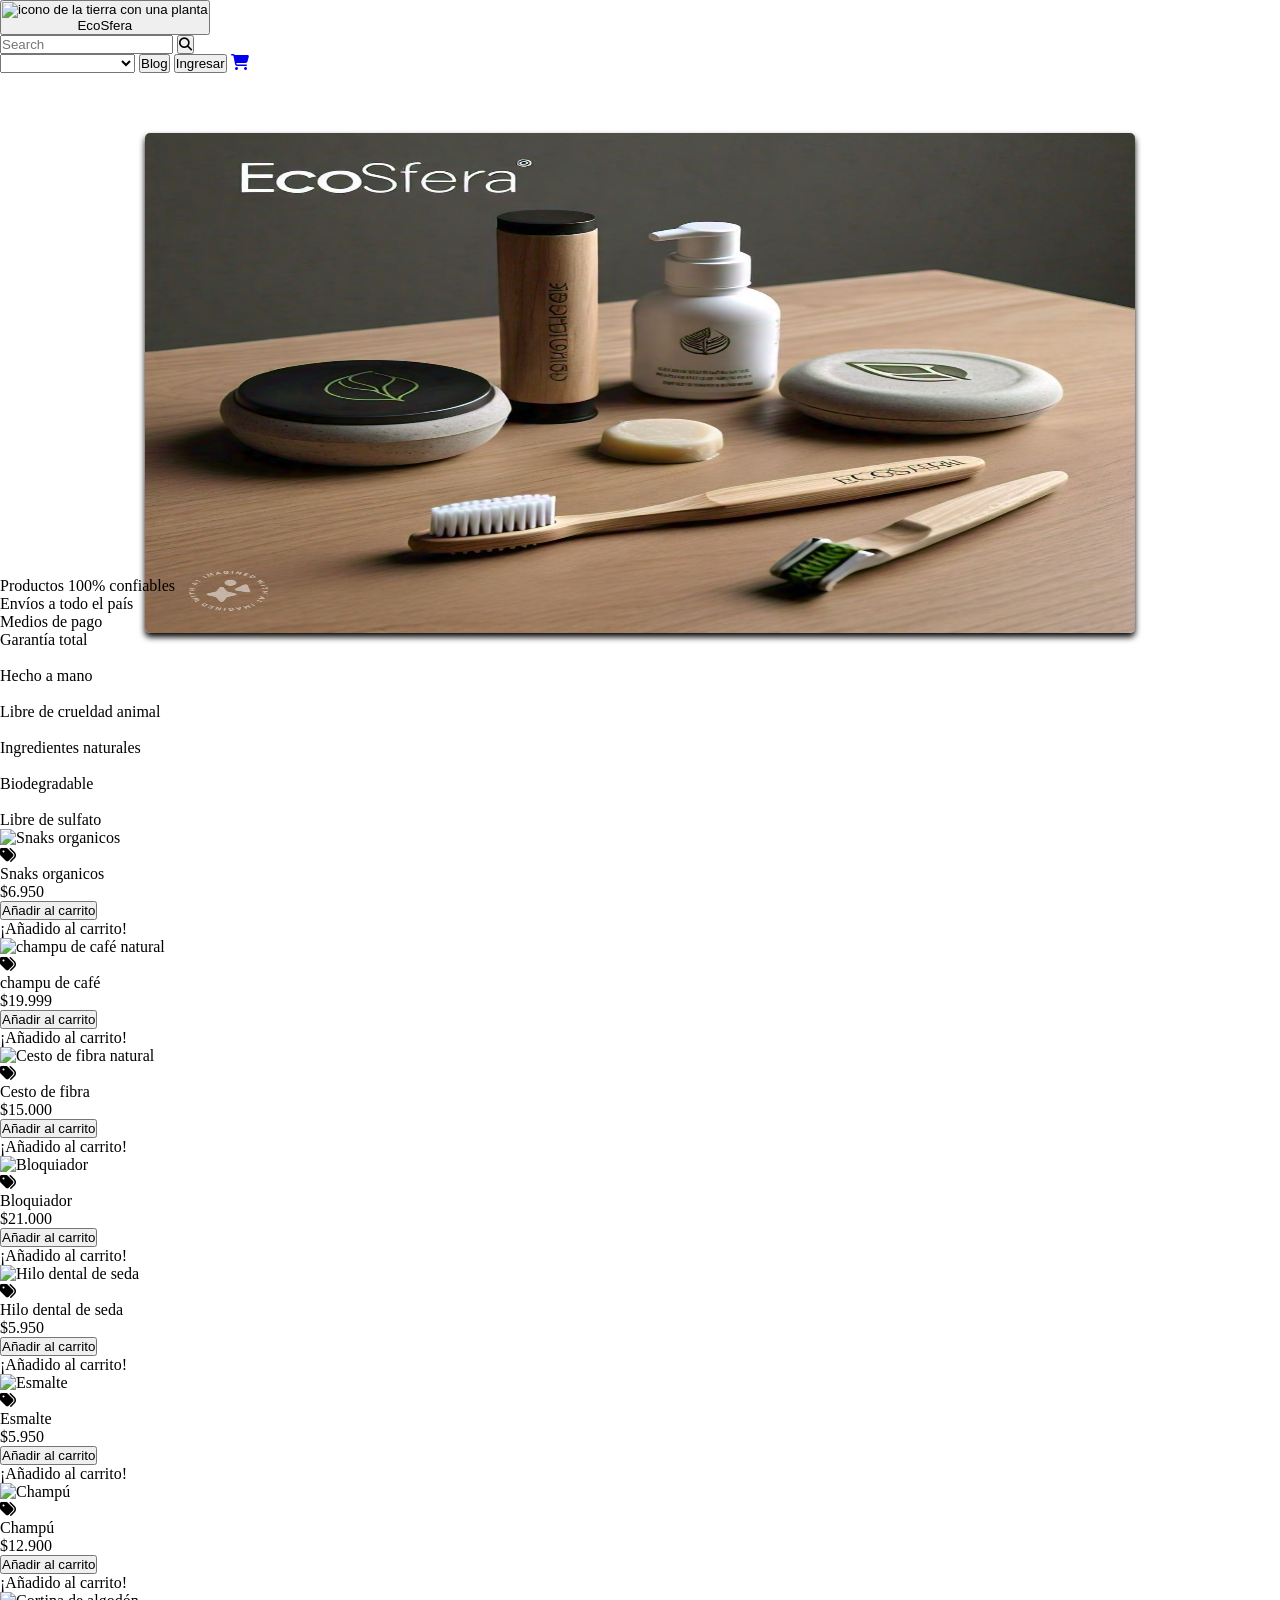
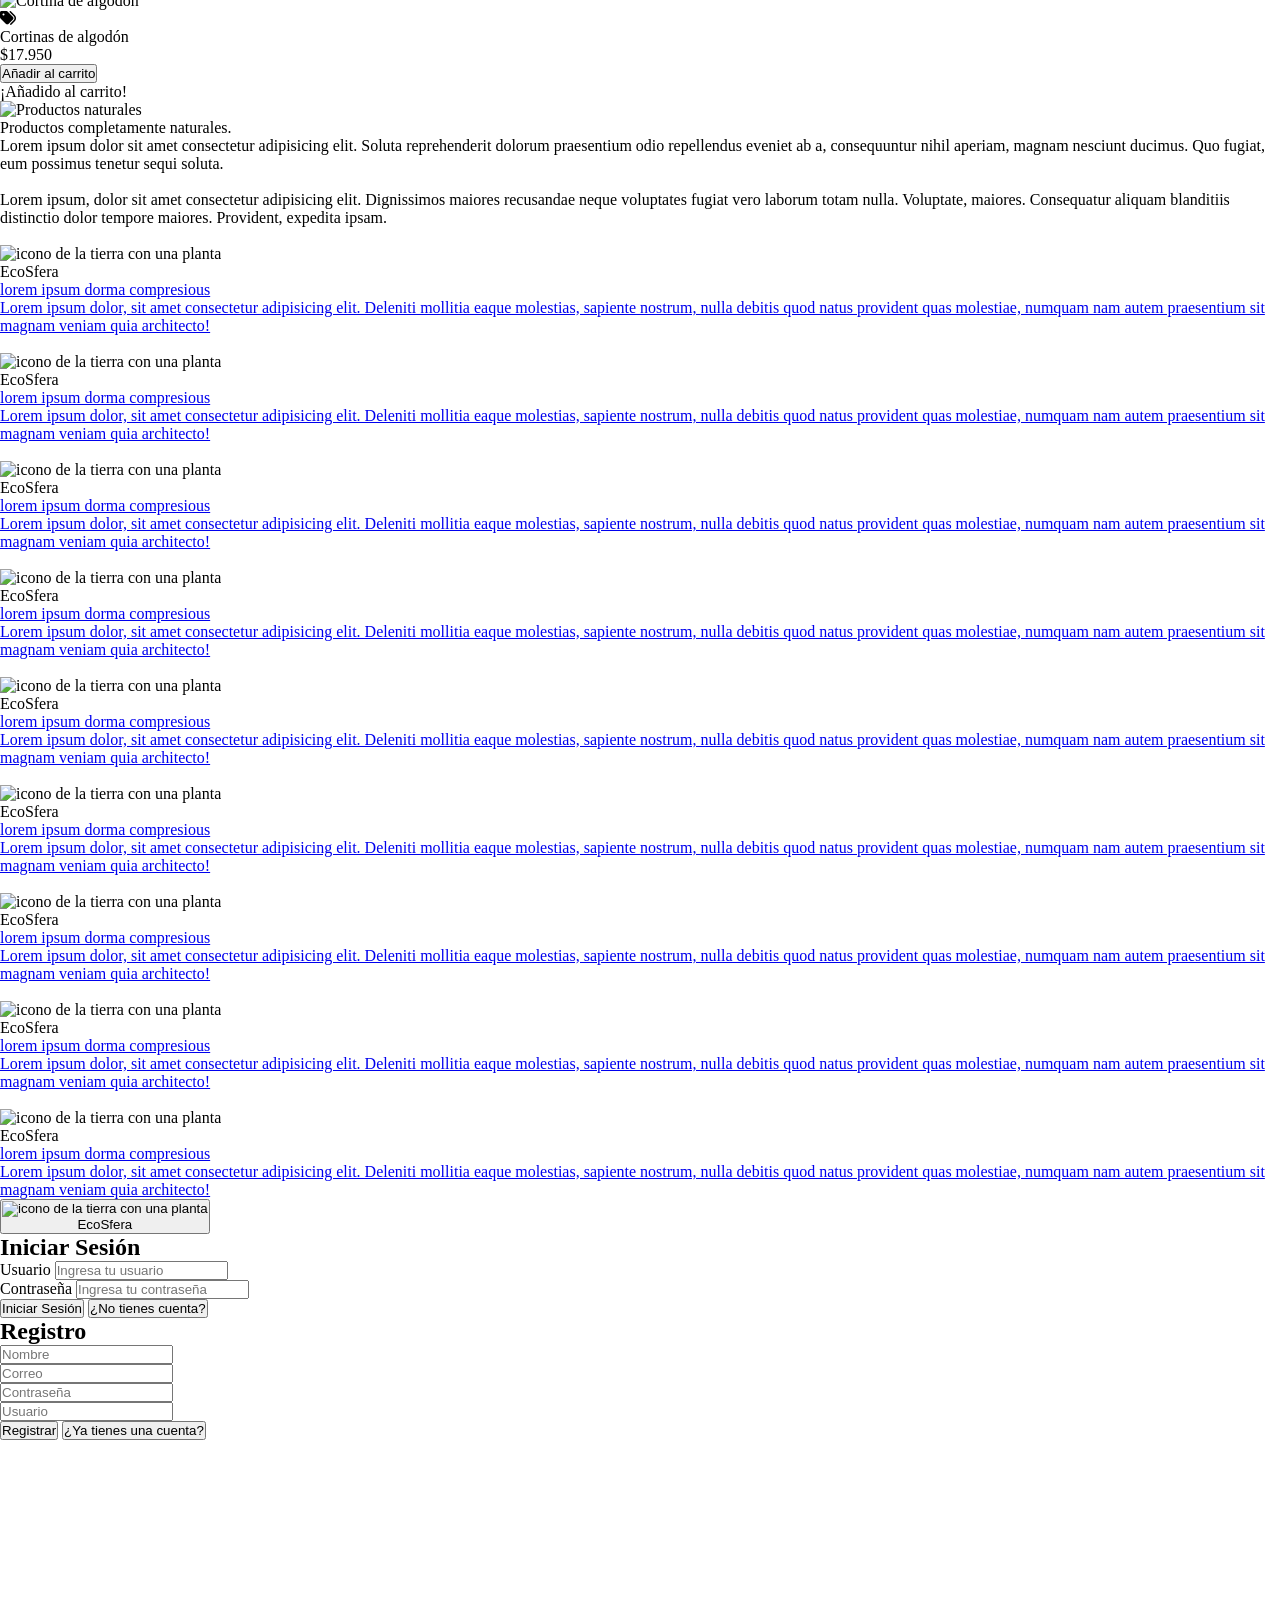
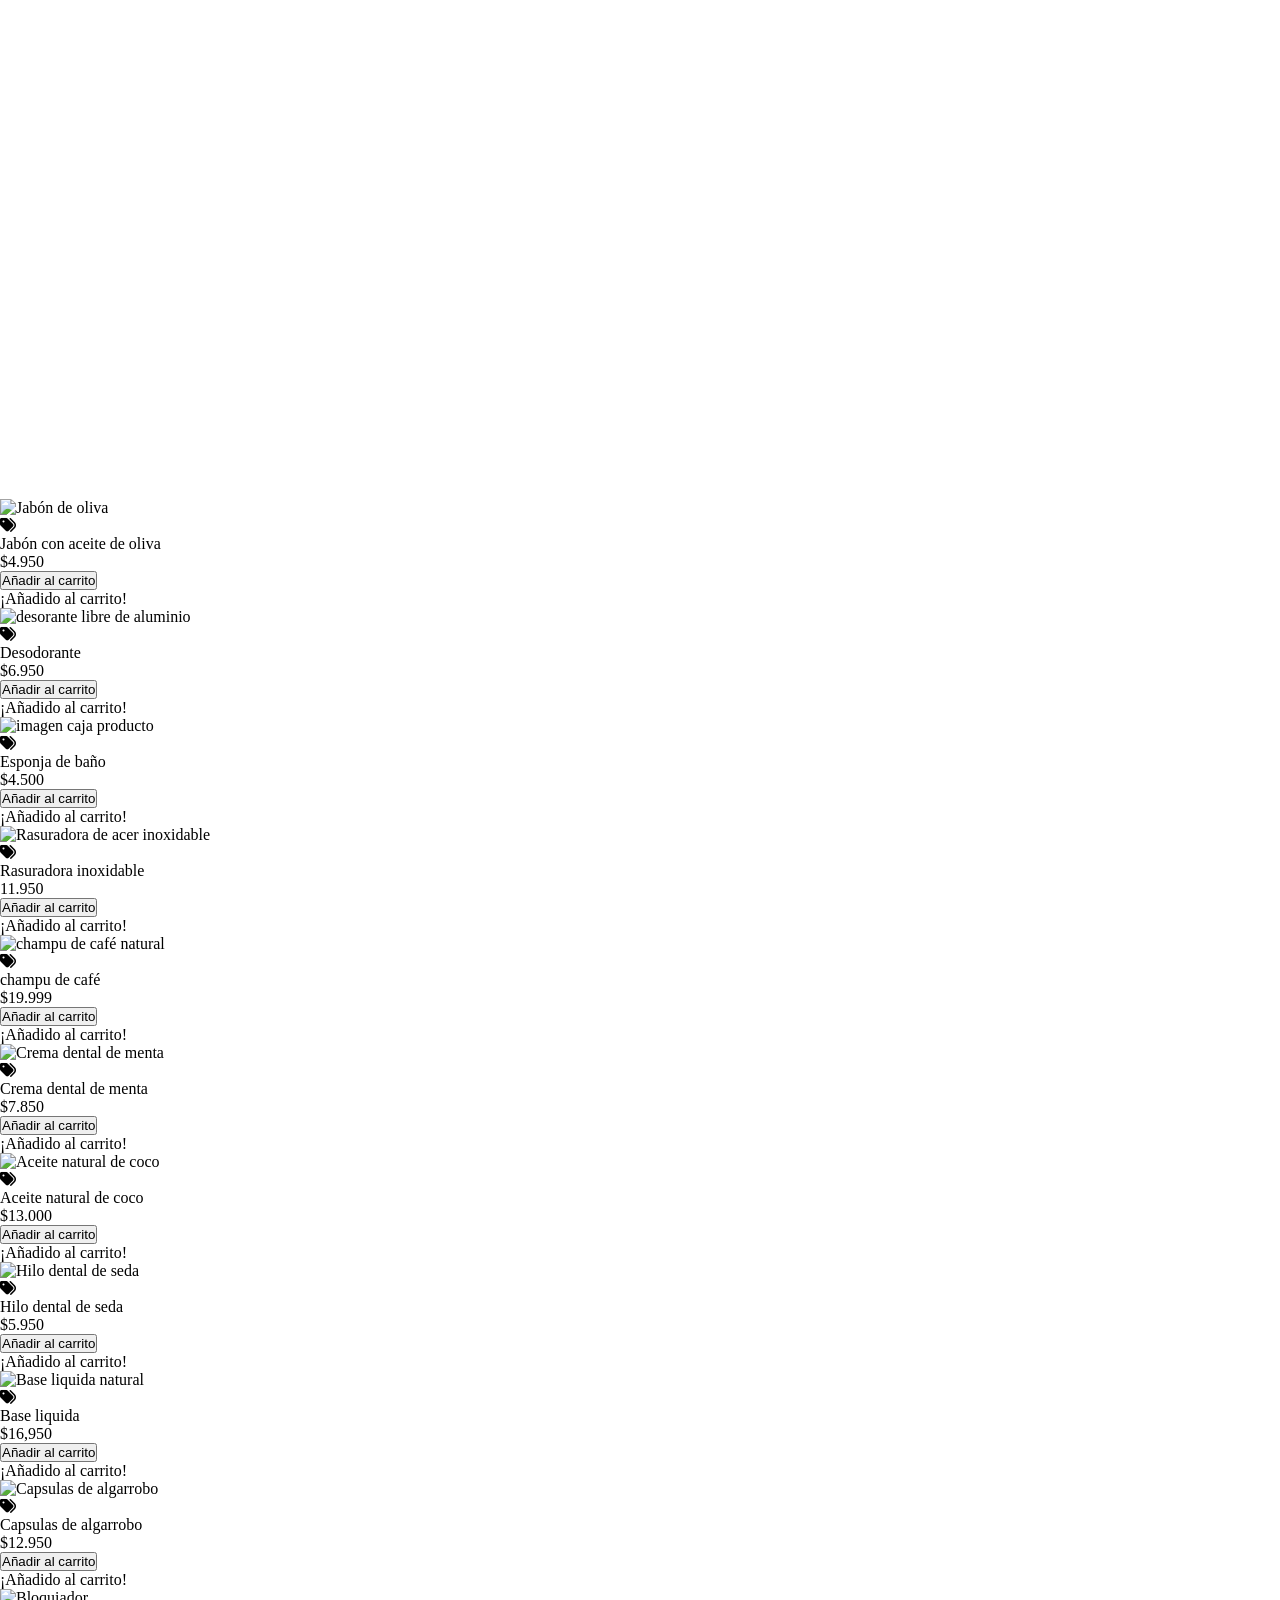
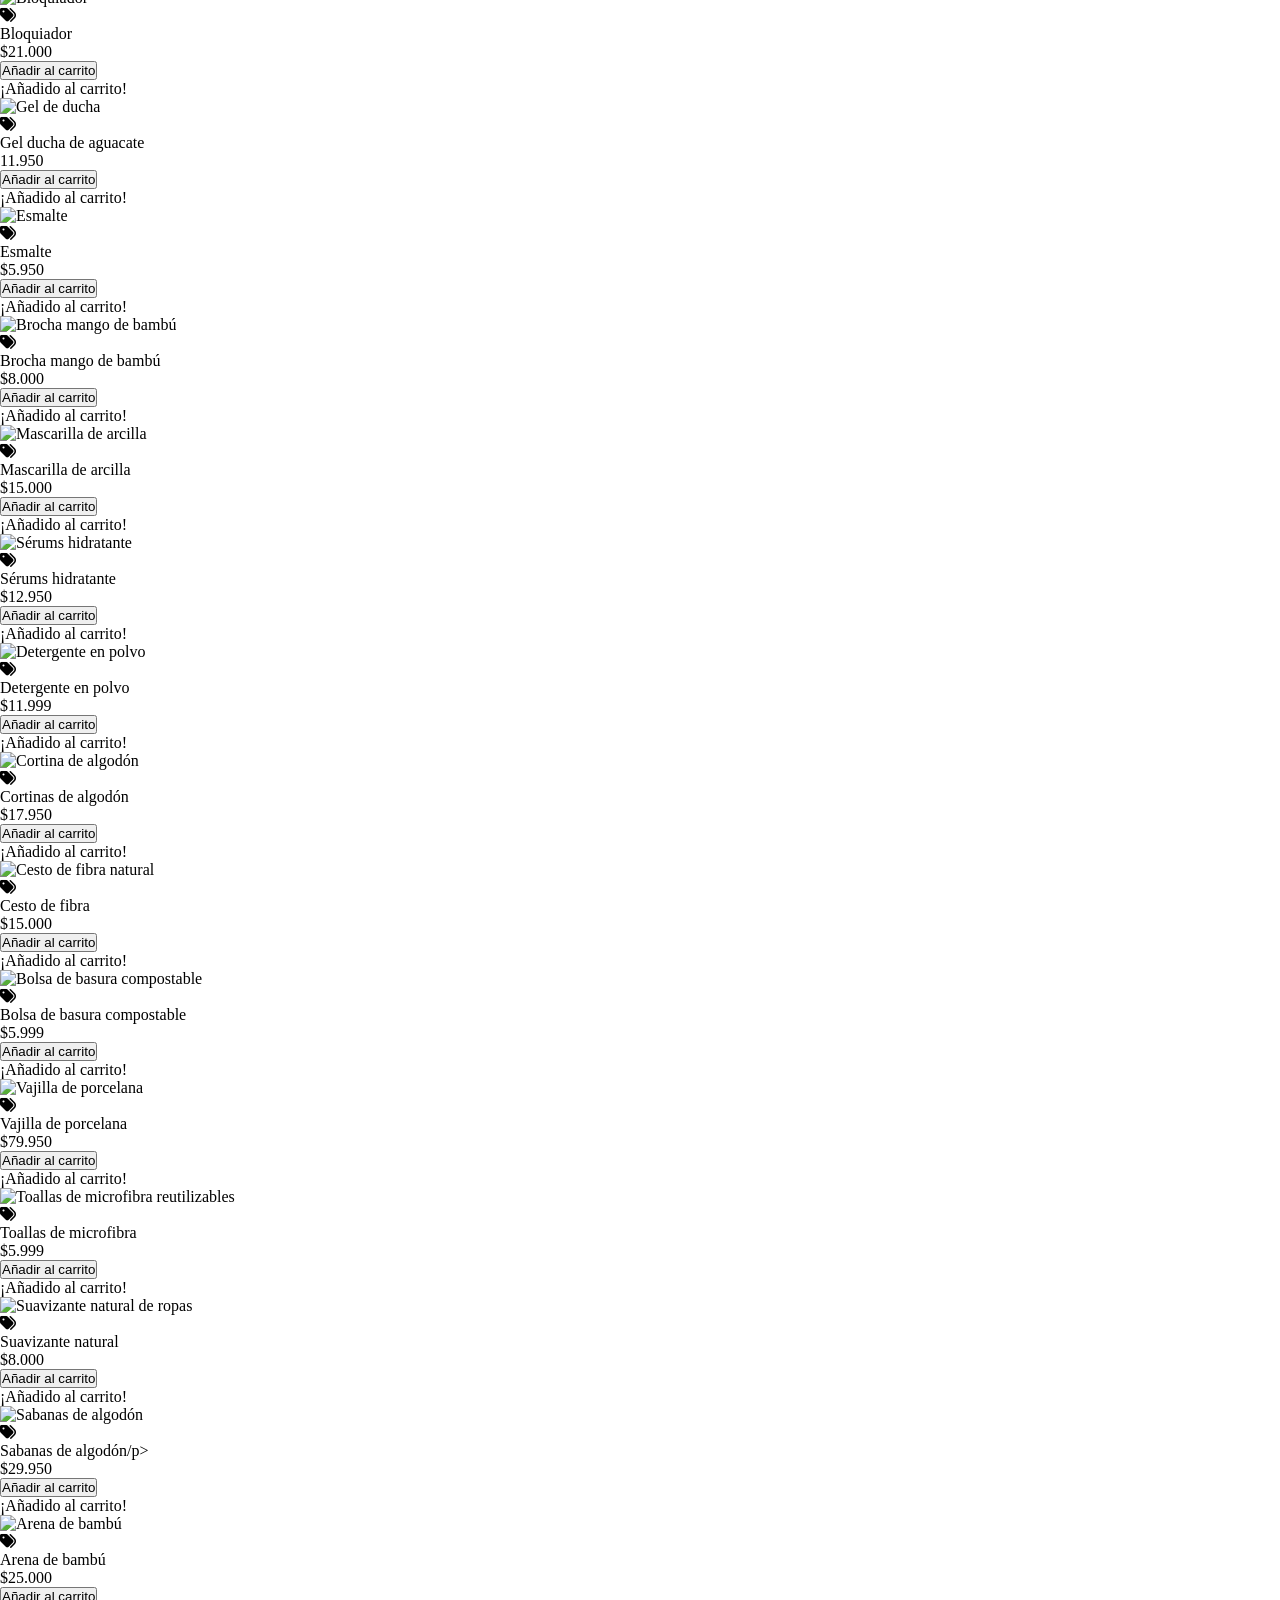
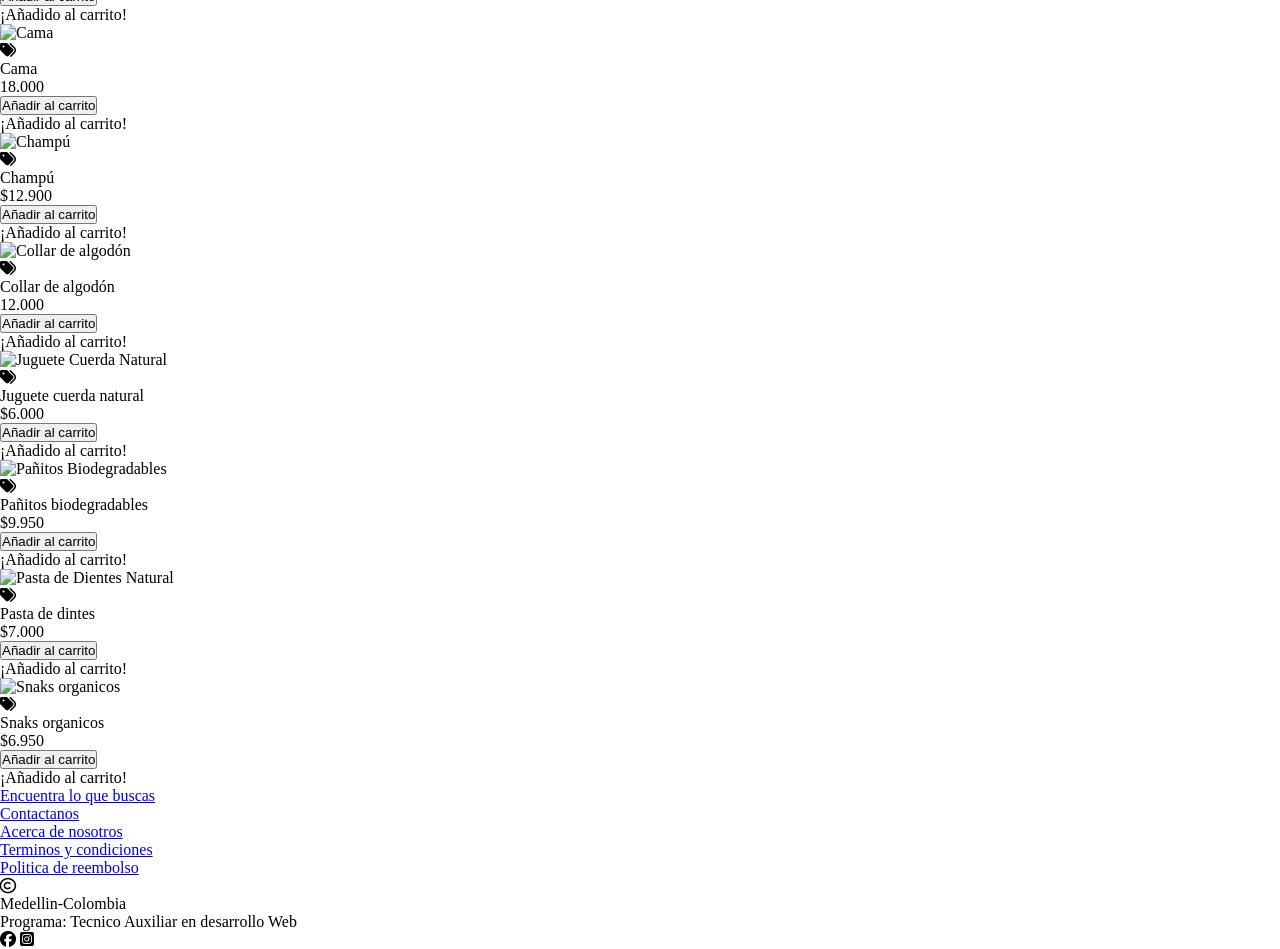
==== index.html @ 0ce55b06 "Merge pull request #10 from paolaAndrea3/features se agrega el carrucel y articulo de  blog" ====
<!DOCTYPE html>
<html lang="es">
  <head>
    <meta charset="UTF-8" />
    <meta name="viewport" content="width=device-width, initial-scale=1.0" />
    <link rel="stylesheet" href="https://cdnjs.cloudflare.com/ajax/libs/font-awesome/6.6.0/css/all.min.css">
    <link rel="shrotcut icon" href="./accents/logoEcoSfera.png">
    <link rel="stylesheet" href="./styles.css">
    <title>EcoSfera</title>
  </head>
  <body>
    <header id="cabecera-principal" class="w-11/12 m-auto bg-gradient-to-t from-cyan-400 via-transparent to-transparent rounded-lg shadow-xl flex justify-between items-center mt-6">
       <button type="button" id="index">
        <div class=" flex items-center">
          <img src="./accents/logoEcoSfera.png" alt="icono de la tierra con una planta" class="h-15">
          <p class="ml-5 text-5xl font-bold">Eco<span class="text-2xl font-medium">Sfera</span></p>
        </div>
       </button>
          <nav class="flex items-center font-medium text-lg">
            <div class="mr-5"> 
              <input type="search" id="searchInput" placeholder="Search" class="border-2 rounded-md mr-3 pl-3">
              <button id="ingresar" type="button" class="hover:scale-110"><i class="fa-solid fa-magnifying-glass mr-3"></i></button>
            </div>
            <select class="border-0 bg-gradient-to-t from-cyan-200 to-transparent" name="categorias" id="categoria">
              <option value="vacio"></option>
              <option value="aseoPersonal">Aseo personal</option>
              <option value="hogar">Hogar</option>
              <option value="bienestarYBelleza">Bienestar y belleza</option>
              <option value="mascotas">Mascotas</option>
            </select>
            <button type="button" id="btn-blog" class="pl-4 hover:text-white hover:scale-110">Blog</button>
            <button type="button" id="btn-ingresar" class="pl-4 hover:text-white hover:scale-110">Ingresar</button>
            <a href="#" class="pr-4 pl-4 hover:text-white hover:scale-110"><i class="fa-solid fa-cart-shopping"></i></a>
          </nav>
    </header>
    <!--Main de la pagina-->
    <main id="main-index">
        <!--Carrusel Julian Usma-->
        <!--Agregar un carrusel de 5 imagenes, en el cual cada categoria sera referenciada por una imagen, el carrusel debe de ser interactivo
        con el usuario permitiendole despazarse adelante y atras entre las imagenes y a su vez debe de ser autonomo e ir cambiando la imagen 
        cada cierto tiempo-->

        <div class="carousel-padre">

      <div class="carousel">
        <div class="carousel-hijo  ">
          <div class="carousel-item"><img src="accents/carrucel.aseo.personal.jpeg" alt="Imagen 1"></div>
          <div class="carousel-item"><img src="accents/carrucel.mascotas.jpeg" alt="Imagen 2"></div>
          <div class="carousel-item"><img src="accents/carrucel.belleza.jpeg" alt="Imagen 3"></div>
          <div class="carousel-item"><img src="accents/carrucel.hogar.jpeg" alt="Imagen 4"></div>
        </div>
      </div>
</div>

      <div>
        <!--Paneles informativos Paola Murillo-->
        <!--Comprende Los paneles mostrados en el PDF desde: Productos 100% confiables hasta Libre de sulfato.
        para los primeros 4 paneles prancuede tomar referencia de la pagina valorable y para los otros 5 panes inferiores se puede apoyarse en 
        la pagina oiris. Los paneles no son interactivos con el usuario, son informacion estatica-->
        <div class="w-11/12 my-20 p-20 m-auto grid gap-x-20 grid-cols-4 ml-14 mt-8">
          <div class="card w-60 h-14 bg-cyan-300 border border-gray shadow-lg rounded-lg text-lg font-medium flex items-center justify-center">Productos 100% confiables</div>
          <div class="card w-60 h-14 bg-cyan-300 border border-gray shadow-lg rounded-lg text-lg font-medium flex items-center justify-center">Envíos a todo el país</div>
          <div class="card w-60 h-14 bg-cyan-300 border border-gray shadow-lg rounded-lg text-lg font-medium flex items-center justify-center">Medios de pago</div>
          <div class="card w-60 h-14 bg-cyan-300 border border-gray shadow-lg rounded-lg text-lg font-medium flex items-center justify-center">Garantía total</div>
          </div> 
         </div>
         <div class="w-11/12 my-20 p-20 m-auto grid gap-x-12 grid-cols-5 ml-14 mt-14 bg-gradient-to-b from-cyan-400 to-transparent shadow-lg rounded-lg">
          <div class="w-60 h-60 flex flex-col items-center">
          <img class="rounded-xl shadow-lg" src="accents/echos_a_manos.jpeg" alt="">
          <p class="text-lg font-medium mt-3">Hecho a mano</p>
         </div>
          <div class="w-60 h-60 flex flex-col items-center">
          <img class="rounded-xl shadow-lg" src="accents/libre_de_crueldad_animal.jpeg" alt="">
          <p class="text-lg font-medium mt-3">Libre de crueldad animal</p>
         </div>
          <div class="w-60 h-60 flex flex-col items-center">
          <img class="rounded-xl shadow-lg" src="accents/ingredientes_naturales.jpeg" alt="">
          <p class="text-lg font-medium mt-3">Ingredientes naturales</p>
         </div>
          <div class="w-60 h-60 flex flex-col items-center">
          <img class="rounded-xl shadow-lg" src="accents/biodegradable.jpeg" alt="">
          <p class="text-lg font-medium mt-3">Biodegradable</p>
         </div>
          <div class="w-60 h-60 flex flex-col items-center">
          <img class="rounded-xl shadow-lg" src="accents/libre_de_sulfato (2).jpeg" alt="">
          <p class="text-lg font-medium mt-3">Libre de sulfato</p>
         </div>
    
        </div>
      <div class="w-11/12 grid gap-20 gap-x-20 grid-cols-4 grid-rows-2 my-20 p-20 m-auto">
        <div class=" w-60 h-60 flex flex-col items-center justify-center ">
          <img class="w-40 h-38 border-4 border-white rounded-lg shadow-lg transition duration-300 ease-in-out transform hover:scale-105 hover:shadow-2xl hover:" src="./accents/SnacksOrgánicos.jpeg" alt="Snaks organicos">
          <div class="flex items-center">
            <i class="fa-solid fa-tags pr-2"></i>
            <p class="font-medium">Snaks organicos</p>
          </div>
          <p class="font-medium">$6.950</p>
          <button onclick="añadirAlCarrito('mensajeConfirmacion24')" class="mt-4 bg-cyan-500 text-white py-2 px-4 rounded hover:bg-cyan-600	 transition duration-200">Añadir al carrito</button>
          <p id="mensajeConfirmacion24" class="mt-2 text-green-600 font-semibold hidden">¡Añadido al carrito!</p>
        </div>
        <div class=" w-60 h-60 flex flex-col items-center justify-center ">
          <img class="w-40 h-38 border-4 border-white rounded-lg shadow-lg transition duration-300 ease-in-out transform hover:scale-105 hover:shadow-2xl hover:" src="./accents/champuDeCafe.jpeg" alt="champu de café natural">
          <div class="flex items-center">
            <i class="fa-solid fa-tags pr-2"></i>
            <p class="font-medium">champu de café</p>
          </div>
          <p class="font-medium">$19.999</p>
          <button onclick="añadirAlCarrito('mensajeConfirmacion5')" class="mt-4 bg-cyan-500 text-white py-2 px-4 rounded hover:bg-cyan-600	 transition duration-200">Añadir al carrito</button>
          <p id="mensajeConfirmacion5" class="mt-2 text-green-600 font-semibold hidden">¡Añadido al carrito!</p>
          
        </div>
        <div class=" w-60 h-60 flex flex-col items-center justify-center ">
          <img class="w-40 h-38 border-4 border-white rounded-lg shadow-lg transition duration-300 ease-in-out transform hover:scale-105 hover:shadow-2xl hover:" src="./accents/CestoFibrasNaturales.jpeg" alt="Cesto de fibra natural">
          <div class="flex items-center">
            <i class="fa-solid fa-tags pr-2"></i>
            <p class="font-medium">Cesto de fibra </p>
          </div> 
          <p class="font-medium">$15.000</p>
          <button onclick="añadirAlCarrito('mensajeConfirmacion11')" class="mt-4 bg-cyan-500 text-white py-2 px-4 rounded hover:bg-cyan-600	 transition duration-200">Añadir al carrito</button>
          <p id="mensajeConfirmacion11" class="mt-2 text-green-600 font-semibold hidden">¡Añadido al carrito!</p>
        </div>
        <div class=" w-60 h-60 flex flex-col items-center justify-center">
          <img class="w-40 h-38 border-4 border-white rounded-lg shadow-lg transition duration-300 ease-in-out transform hover:scale-105 hover:shadow-2xl hover:" src="./accents/Bloquiador.jpeg" alt="Bloquiador">
          <div class="flex items-center">
            <i class="fa-solid fa-tags pr-2"></i>
            <p class="font-medium">Bloquiador  </p>
          </div>
          <p class="font-medium">$21.000</p>
          <button onclick="añadirAlCarrito('mensajeConfirmacion19')" class="mt-4 bg-cyan-500 text-white py-2 px-4 rounded hover:bg-cyan-600	 transition duration-200">Añadir al carrito</button>
          <p id="mensajeConfirmacion19" class="mt-2 text-green-600 font-semibold hidden">¡Añadido al carrito!</p>
        </div>
        <div class=" w-60 h-60 flex flex-col items-center justify-center mt-8">
          <img class="w-40 h-38 border-4 border-white rounded-lg shadow-lg transition duration-300 ease-in-out transform hover:scale-105 hover:shadow-2xl hover:" src="./accents/hiloDentalDeSeda.jpeg" alt="Hilo dental de seda">
          <div class="flex items-center">
            <i class="fa-solid fa-tags pr-2"></i>
            <p class="font-medium">Hilo dental de seda</p>
          </div>
          <p class="font-medium">$5.950</p>
          <button onclick="añadirAlCarrito('mensajeConfirmacion8')" class="mt-4 bg-cyan-500 text-white py-2 px-4 rounded hover:bg-cyan-600	 transition duration-200">Añadir al carrito</button>
          <p id="mensajeConfirmacion8" class="mt-2 text-green-600 font-semibold hidden">¡Añadido al carrito!</p>
        </div>
        <div class=" w-60 h-60 flex flex-col items-center justify-center mt-8">
          <img class="w-40 h-38 border-4 border-white rounded-lg shadow-lg transition duration-300 ease-in-out transform hover:scale-105 hover:shadow-2xl hover:" src="./accents/EsmalteEcologico.jpeg" alt="Esmalte">
          <div class="flex items-center">
            <i class="fa-solid fa-tags pr-2"></i>
            <p class="font-medium">Esmalte</p>
          </div>
          <p class="font-medium">$5.950</p>
          <button onclick="añadirAlCarrito('mensajeConfirmacion21')" class="mt-4 bg-cyan-500 text-white py-2 px-4 rounded hover:bg-cyan-600	 transition duration-200">Añadir al carrito</button>
          <p id="mensajeConfirmacion21" class="mt-2 text-green-600 font-semibold hidden">¡Añadido al carrito!</p>
          
        </div>
        <div class=" w-60 h-60 flex flex-col items-center justify-center mt-8">
          <img class="w-40 h-38 border-4 border-white rounded-lg shadow-lg transition duration-300 ease-in-out transform hover:scale-105 hover:shadow-2xl hover:" src="./accents/Champú.jpeg" alt="Champú">
          <div class="flex items-center">
            <i class="fa-solid fa-tags pr-2"></i>
            <p class="font-medium">Champú </p>
          </div>
          <p class="font-medium">$12.900</p>
          <button onclick="añadirAlCarrito('mensajeConfirmacion19')" class="mt-4 bg-cyan-500 text-white py-2 px-4 rounded hover:bg-cyan-600	 transition duration-200">Añadir al carrito</button>
          <p id="mensajeConfirmacion19" class="mt-2 text-green-600 font-semibold hidden">¡Añadido al carrito!</p>
        </div>
        <div class=" w-60 h-60 flex flex-col items-center justify-center mt-8">
          <img class="w-40 h-38 border-4 border-white rounded-lg shadow-lg transition duration-300 ease-in-out transform hover:scale-105 hover:shadow-2xl hover:" src="./accents/CortinasDeAlgodon.jpeg" alt="Cortina de algodón">
          <div class="flex items-center">
            <i class="fa-solid fa-tags pr-2"></i>
            <p class="font-medium">Cortinas de algodón</p>
          </div>
          <p class="font-medium">$17.950</p>
          <button onclick="añadirAlCarrito('mensajeConfirmacion10')" class="mt-4 bg-cyan-500 text-white py-2 px-4 rounded hover:bg-cyan-600	 transition duration-200">Añadir al carrito</button>
          <p id="mensajeConfirmacion10" class="mt-2 text-green-600 font-semibold hidden">¡Añadido al carrito!</p>
        </div>
        <!--Seccion de productos Sebastian Castaño-->
        <!--Agregar una seccion de 8 productos, con sus respectivas imagenes, nombres y precios-->
      </div>
      <div class="grid gap-0 grid-cols-2 grid-rows-1 w-11/12 2/6 m-auto pl-32">
        <div class="w-4/6 h-full rounded-md shadow-lg">
          <img class="rounded-md h-full" src="./accents/banerVerticalProductos.jpg" alt="Productos naturales">
        </div>
        <div class="w-4/6 h-full rounded-md shadow-lg bg-gradient-to-b from-slate-200 to-slate-100">
          <p class="font-bold text-3xl mb-10 pt-16 pl-3">Productos completamente naturales.</p>
          <p class="pl-3">Lorem ipsum dolor sit amet consectetur adipisicing elit. Soluta reprehenderit dolorum praesentium odio repellendus eveniet ab a, consequuntur nihil aperiam, magnam nesciunt ducimus. Quo fugiat, eum possimus tenetur sequi soluta.
            <br>
            <br>
            Lorem ipsum, dolor sit amet consectetur adipisicing elit. Dignissimos maiores recusandae neque voluptates fugiat vero laborum totam nulla. Voluptate, maiores. Consequatur aliquam blanditiis distinctio dolor tempore maiores. Provident, expedita ipsam.
          </p>
        </div>
      </div>
    </main>
    <!--Seccion del blog-->
    <section id="section-blog" class="w-11/12 mx-auto my-20 grid grid-cols-3 grid-rows-5 gap-x-20 gap-y-20 p-20">
      <article class="w-72 flex flex-col items-center text-wrap border-2 bg-gradient-to-r from-slate-200 via-transparent to-transparent hover:bg-slate-200 shadow-xl style="height: 600px; ">
          <img class="w-full h-48" src="./accents/ecologia.blog.jpg" alt="">
          <div class="flex font-thin m-5 items-center">
            <img src="./accents/logoEcoSfera.png" alt="icono de la tierra con una planta" class="h-8">
            <p class="mx-2">EcoSfera</p>
          </div>  
          <div class="px-4 flex flex-col">
            <a href="#"><p class="font-semibold uppercase">lorem ipsum dorma compresious</p>
              <p class="my-2">Lorem ipsum dolor, sit amet consectetur adipisicing elit. Deleniti mollitia eaque molestias, sapiente nostrum, nulla debitis quod natus provident quas molestiae, 
                numquam nam autem praesentium sit magnam veniam quia architecto!</p></a>
          </div>
      </article>
      <article class="w-72 flex flex-col items-center text-wrap border-2 bg-gradient-to-r from-slate-200 via-transparent to-transparent hover:bg-slate-200 shadow-xl style="height: 600px; ">
          <img class="w-full h-48" src="./accents/ecologia.blog.jpg" alt="">
          <div class="flex font-thin m-5 items-center">
            <img src="./accents/logoEcoSfera.png" alt="icono de la tierra con una planta" class="h-8">
            <p class="mx-2">EcoSfera</p>
          </div>  
          <div class="px-4 flex flex-col">
            <a href="#"><p class="font-semibold uppercase">lorem ipsum dorma compresious</p>
              <p class="my-2">Lorem ipsum dolor, sit amet consectetur adipisicing elit. Deleniti mollitia eaque molestias, sapiente nostrum, nulla debitis quod natus provident quas molestiae, 
                numquam nam autem praesentium sit magnam veniam quia architecto!</p></a>
          </div>
      </article>
      <article class="w-72 flex flex-col items-center text-wrap border-2 bg-gradient-to-r from-slate-200 via-transparent to-transparent hover:bg-slate-200 shadow-xl style="height: 600px; ">
          <img class="w-full h-48" src="./accents/ecologia.blog.jpg" alt="">
          <div class="flex font-thin m-5 items-center">
            <img src="./accents/logoEcoSfera.png" alt="icono de la tierra con una planta" class="h-8">
            <p class="mx-2">EcoSfera</p>
          </div>  
          <div class="px-4 flex flex-col">
            <a href="#"><p class="font-semibold uppercase">lorem ipsum dorma compresious</p>
              <p class="my-2">Lorem ipsum dolor, sit amet consectetur adipisicing elit. Deleniti mollitia eaque molestias, sapiente nostrum, nulla debitis quod natus provident quas molestiae, 
                numquam nam autem praesentium sit magnam veniam quia architecto!</p></a>
          </div>
      </article>
      <article class="w-72 flex flex-col items-center text-wrap border-2 bg-gradient-to-r from-slate-200 via-transparent to-transparent hover:bg-slate-200 shadow-xl style="height: 600px; ">
          <img class="w-full h-48" src="./accents/ecologia.blog.jpg" alt="">
          <div class="flex font-thin m-5 items-center">
            <img src="./accents/logoEcoSfera.png" alt="icono de la tierra con una planta" class="h-8">
            <p class="mx-2">EcoSfera</p>
          </div>  
          <div class="px-4 flex flex-col">
            <a href="#"><p class="font-semibold uppercase">lorem ipsum dorma compresious</p>
              <p class="my-2">Lorem ipsum dolor, sit amet consectetur adipisicing elit. Deleniti mollitia eaque molestias, sapiente nostrum, nulla debitis quod natus provident quas molestiae, 
                numquam nam autem praesentium sit magnam veniam quia architecto!</p></a>
          </div>
      </article>
      <article class="w-72 flex flex-col items-center text-wrap border-2 bg-gradient-to-r from-slate-200 via-transparent to-transparent hover:bg-slate-200 shadow-xl style="height: 600px; ">
          <img class="w-full h-48" src="./accents/ecologia.blog.jpg" alt="">
          <div class="flex font-thin m-5 items-center">
            <img src="./accents/logoEcoSfera.png" alt="icono de la tierra con una planta" class="h-8">
            <p class="mx-2">EcoSfera</p>
          </div>  
          <div class="px-4 flex flex-col">
            <a href="#"><p class="font-semibold uppercase">lorem ipsum dorma compresious</p>
              <p class="my-2">Lorem ipsum dolor, sit amet consectetur adipisicing elit. Deleniti mollitia eaque molestias, sapiente nostrum, nulla debitis quod natus provident quas molestiae, 
                numquam nam autem praesentium sit magnam veniam quia architecto!</p></a>
          </div>
      </article>
      <article class="w-72 flex flex-col items-center text-wrap border-2 bg-gradient-to-r from-slate-200 via-transparent to-transparent hover:bg-slate-200 shadow-xl style="height: 600px; ">
          <img class="w-full h-48" src="./accents/ecologia.blog.jpg" alt="">
          <div class="flex font-thin m-5 items-center">
            <img src="./accents/logoEcoSfera.png" alt="icono de la tierra con una planta" class="h-8">
            <p class="mx-2">EcoSfera</p>
          </div>  
          <div class="px-4 flex flex-col">
            <a href="#"><p class="font-semibold uppercase">lorem ipsum dorma compresious</p>
              <p class="my-2">Lorem ipsum dolor, sit amet consectetur adipisicing elit. Deleniti mollitia eaque molestias, sapiente nostrum, nulla debitis quod natus provident quas molestiae, 
                numquam nam autem praesentium sit magnam veniam quia architecto!</p></a>
          </div>
      </article>
      <article class="w-72 flex flex-col items-center text-wrap border-2 bg-gradient-to-r from-slate-200 via-transparent to-transparent hover:bg-slate-200 shadow-xl style="height: 600px; ">
          <img class="w-full h-48" src="./accents/ecologia.blog.jpg" alt="">
          <div class="flex font-thin m-5 items-center">
            <img src="./accents/logoEcoSfera.png" alt="icono de la tierra con una planta" class="h-8">
            <p class="mx-2">EcoSfera</p>
          </div>  
          <div class="px-4 flex flex-col">
            <a href="#"><p class="font-semibold uppercase">lorem ipsum dorma compresious</p>
              <p class="my-2">Lorem ipsum dolor, sit amet consectetur adipisicing elit. Deleniti mollitia eaque molestias, sapiente nostrum, nulla debitis quod natus provident quas molestiae, 
                numquam nam autem praesentium sit magnam veniam quia architecto!</p></a>
          </div>
      </article>
      <article class="w-72 flex flex-col items-center text-wrap border-2 bg-gradient-to-r from-slate-200 via-transparent to-transparent hover:bg-slate-200 shadow-xl style="height: 600px; ">
          <img class="w-full h-48" src="./accents/ecologia.blog.jpg" alt="">
          <div class="flex font-thin m-5 items-center">
            <img src="./accents/logoEcoSfera.png" alt="icono de la tierra con una planta" class="h-8">
            <p class="mx-2">EcoSfera</p>
          </div>  
          <div class="px-4 flex flex-col">
            <a href="#"><p class="font-semibold uppercase">lorem ipsum dorma compresious</p>
              <p class="my-2">Lorem ipsum dolor, sit amet consectetur adipisicing elit. Deleniti mollitia eaque molestias, sapiente nostrum, nulla debitis quod natus provident quas molestiae, 
                numquam nam autem praesentium sit magnam veniam quia architecto!</p></a>
          </div>
      </article>
      <article class="w-72 flex flex-col items-center text-wrap border-2 bg-gradient-to-r from-slate-200 via-transparent to-transparent hover:bg-slate-200 shadow-xl style="height: 600px; ">
          <img class="w-full h-48" src="./accents/ecologia.blog.jpg" alt="">
          <div class="flex font-thin m-5 items-center">
            <img src="./accents/logoEcoSfera.png" alt="icono de la tierra con una planta" class="h-8">
            <p class="mx-2">EcoSfera</p>
          </div>  
          <div class="px-4 flex flex-col">
            <a href="#"><p class="font-semibold uppercase">lorem ipsum dorma compresious</p>
              <p class="my-2">Lorem ipsum dolor, sit amet consectetur adipisicing elit. Deleniti mollitia eaque molestias, sapiente nostrum, nulla debitis quod natus provident quas molestiae, 
                numquam nam autem praesentium sit magnam veniam quia architecto!</p></a>
          </div>
      </article>
  </section>
   <!--Inicio de sesión y registro por Paola Andrea Murillo-->
        <!-- Formulario de Inicio de Sesión -->
        <section id="section-formulario-inicioSesion-registro" style="height: 100vh; width: 100%; background-repeat: no-repeat; background-image: url('https://img.freepik.com/premium-photo/green-background-with-paper-packaging-green-leaves_14117-1181962.jpg?w=826');background-position: center center; background-size: cover;">
          <header id="header-form" class="absolute translate-x-14 w-11/12 m-auto bg-gradient-to-t from-cyan-400 via-transparent to-transparent rounded-lg shadow-xl flex justify-center items-center mt-6">
            <button type="button" id="index-formulario">
             <div class=" flex items-center">
               <img src="./accents/logoEcoSfera.png" alt="icono de la tierra con una planta" class="h-15">
               <p class="ml-5 text-5xl font-bold">Eco<span class="text-2xl font-medium">Sfera</span></p>
             </div>
            </button>
         </header>
          <!-- Formulario de Inicio de Sesión -->
          <div class="flex justify-center items-center h-full">
          <form id="form-login" class="bg-gradient-to-r from-slate-100 via-transparent to-transparent p-6 rounded-lg shadow-md w-80 space-y-4 backdrop-blur-lg"> 
        <h2 class="text-2xl font-bold text-center text-gray-700">Iniciar Sesión</h2>
        <div>
            <label for="usuario" class="block text-gray-600">Usuario</label>
            <input id="usuario" type="text" class="w-full mt-1 p-2 border rounded-md focus:outline-none focus:ring-2 focus:ring-cyan-400" placeholder="Ingresa tu usuario">
        </div>
        <div>
            <label for="contrasena" class="block text-gray-600">Contraseña</label>
            <input id="contrasena" type="password" class="w-full mt-1 p-2 border rounded-md focus:outline-none focus:ring-2 focus:ring-cyan-400" placeholder="Ingresa tu contraseña">
        </div>
        <div class="flex justify-between items-center">
            <button id="btnIniciarSesion" type="button" class="bg-cyan-400 text-white py-2 px-4 rounded-md hover:bg-cyan-500	">Iniciar Sesión</button>
            <button type="button" id="btnLogin" class="text-cyan-500 hover:underline">¿No tienes cuenta?</button>
        </div>
      </form>
      
      <!-- Formulario de Registro -->
      <form id="form-register" class="bg-gradient-to-r from-slate-100 via-transparent to-transparent p-6 rounded-lg shadow-md w-80 space-y-4 hidden backdrop-blur-lg">
        <h2 class="text-2xl font-bold text-center text-gray-700">Registro</h2>
        <div>
            <input placeholder="Nombre" id="rNombre" type="text" class="w-full mt-1 p-2 border rounded-md focus:outline-none focus:ring-2 focus:ring-cyan-400">
        </div>
        <div>
            <input placeholder="Correo" id="rCorreo" type="email" class="w-full mt-1 p-2 border rounded-md focus:outline-none focus:ring-2 focus:ring-cyan-400">
        </div>
        <div>
            <input placeholder="Contraseña" id="rContrasena" type="password" class="w-full mt-1 p-2 border rounded-md focus:outline-none focus:ring-2 focus:ring-cyan-400">
        </div>
       <div>
            <input placeholder="Usuario" id="rUsuario" type="text" class="w-full mt-1 p-2 border rounded-md focus:outline-none focus:ring-2 focus:ring-cyan-400">
        </div>
        <div class="flex justify-between items-center">
            <button id="btnRegistrarUsuario" type="button" class="bg-cyan-400 text-white py-2 px-4 rounded-md hover:bg-cyan-500">Registrar</button>
            <button id="btnRegistro" type="button" class="text-cyan-500 hover:underline">¿Ya tienes una cuenta?</button>
        </div>
      </form>
      </div>
  </section>
  <!--Secciones categorias: Aseo personal, Bienestar y belleza, Hogar, Mascotas hechas por Paola Murillo-->
  <div id="aseoPersonal" class="w-11/12 grid gap-20 gap-x-20 grid-cols-4 grid-rows-2 my-20 p-20 m-auto ">
    <div class=" w-60 h-60 flex flex-col items-center justify-center">
      <img class="w-40 h-38 border-4 border-white rounded-lg shadow-lg transition duration-300 ease-in-out transform hover:scale-105 hover:shadow-2xl hover:" src="./accents/jabonBañoDeOliva.jpeg" alt="Jabón de oliva">
      <div class="flex items-center">
        <i class="fa-solid fa-tags pr-2"></i>
        <p class="font-medium">Jabón con aceite de oliva</p>
      </div>
      <p class="font-medium">$4.950</p>
      <button onclick="añadirAlCarrito('mensajeConfirmacion1')" class="mt-4 bg-cyan-500 text-white py-2 px-4 rounded hover:bg-cyan-600	 transition duration-200">Añadir al carrito</button>
      <p id="mensajeConfirmacion1" class="mt-2 text-green-600 font-semibold hidden">¡Añadido al carrito!</p>
    </div>
    <div class=" w-60 h-60 flex flex-col items-center justify-center">
      <img class="w-40 h-38 border-4 border-white rounded-lg shadow-lg transition duration-300 ease-in-out transform hover:scale-105 hover:shadow-2xl hover:" src="./accents/desodoranteLibreAluminio.jpeg" alt="desorante libre de aluminio">
      <div class="flex items-center">
        <i class="fa-solid fa-tags pr-2"></i>
        <p class="font-medium">Desodorante </p>
      </div>
      <p class="font-medium">$6.950</p>
      <button onclick="añadirAlCarrito('mensajeConfirmacion2')" class="mt-4 bg-cyan-500 text-white py-2 px-4 rounded hover:bg-cyan-600	 transition duration-200">Añadir al carrito</button>
      <p id="mensajeConfirmacion2" class="mt-2 text-green-600 font-semibold hidden">¡Añadido al carrito!</p>
    </div>
    <div class=" w-60 h-60 flex flex-col items-center justify-center">
      <img class="w-40 h-38 border-4 border-white rounded-lg shadow-lg transition duration-300 ease-in-out transform hover:scale-105 hover:shadow-2xl hover:" src="./accents/esponjaBañoNatural.jpeg" alt="imagen caja producto">
      <div class="flex items-center">
        <i class="fa-solid fa-tags pr-2"></i>
        <p class="font-medium">Esponja de baño </p>
      </div>
      <p class="font-medium">$4.500</p>
      <button onclick="añadirAlCarrito('mensajeConfirmacion3')" class="mt-4 bg-cyan-500 text-white py-2 px-4 rounded hover:bg-cyan-600	 transition duration-200">Añadir al carrito</button>
      <p id="mensajeConfirmacion3" class="mt-2 text-green-600 font-semibold hidden">¡Añadido al carrito!</p>
    </div>
    <div class=" w-60 h-60 flex flex-col items-center justify-center">
      <img class="w-40 h-38 border-4 border-white rounded-lg shadow-lg transition duration-300 ease-in-out transform hover:scale-105 hover:shadow-2xl hover:" src="./accents/rasuradoraAceroInoxidable.jpeg" alt="Rasuradora de acer inoxidable">
      <div class="flex items-center">
        <i class="fa-solid fa-tags pr-2"></i>
        <p class="font-medium">Rasuradora inoxidable</p>
      </div>
      <p class="font-medium">11.950</p>
      <button onclick="añadirAlCarrito('mensajeConfirmacion4')" class="mt-4 bg-cyan-500 text-white py-2 px-4 rounded hover:bg-cyan-600	 transition duration-200">Añadir al carrito</button>
      <p id="mensajeConfirmacion4" class="mt-2 text-green-600 font-semibold hidden">¡Añadido al carrito!</p>
    </div>
    <div class=" w-60 h-60 flex flex-col items-center justify-center mt-8">
      <img class="w-40 h-38 border-4 border-white rounded-lg shadow-lg transition duration-300 ease-in-out transform hover:scale-105 hover:shadow-2xl hover:" src="./accents/champuDeCafe.jpeg" alt="champu de café natural">
      <div class="flex items-center">
        <i class="fa-solid fa-tags pr-2"></i>
        <p class="font-medium">champu de café</p>
      </div>
      <p class="font-medium">$19.999</p>
      <button onclick="añadirAlCarrito('mensajeConfirmacion5')" class="mt-4 bg-cyan-500 text-white py-2 px-4 rounded hover:bg-cyan-600	 transition duration-200">Añadir al carrito</button>
      <p id="mensajeConfirmacion5" class="mt-2 text-green-600 font-semibold hidden">¡Añadido al carrito!</p>
      
    </div>
    <div class=" w-60 h-60 flex flex-col items-center justify-center mt-8">
      <img class="w-40 h-38 border-4 border-white rounded-lg shadow-lg transition duration-300 ease-in-out transform hover:scale-105 hover:shadow-2xl hover:" src="./accents/cremaDientesDeMenta.jpeg" alt="Crema dental de menta">
      <div class="flex items-center">
        <i class="fa-solid fa-tags pr-2"></i>
        <p class="font-medium">Crema dental de menta</p>
      </div>
      <p class="font-medium">$7.850</p>
      <button onclick="añadirAlCarrito('mensajeConfirmacion6')" class="mt-4 bg-cyan-500 text-white py-2 px-4 rounded hover:bg-cyan-600	 transition duration-200">Añadir al carrito</button>
      <p id="mensajeConfirmacion6" class="mt-2 text-green-600 font-semibold hidden">¡Añadido al carrito!</p>
    </div>
    <div class=" w-60 h-60 flex flex-col items-center justify-center mt-8">
      <img class="w-40 h-38 border-4 border-white rounded-lg shadow-lg transition duration-300 ease-in-out transform hover:scale-105 hover:shadow-2xl hover:" src="./accents/aceiteDeCocoCabello.jpeg" alt="Aceite natural de coco">
      <div class="flex items-center">
        <i class="fa-solid fa-tags pr-2"></i>
        <p class="font-medium">Aceite natural de coco</p>
      </div>
      <p class="font-medium">$13.000</p>
      <button onclick="añadirAlCarrito('mensajeConfirmacion7')" class="mt-4 bg-cyan-500 text-white py-2 px-4 rounded hover:bg-cyan-600	 transition duration-200">Añadir al carrito</button>
      <p id="mensajeConfirmacion7" class="mt-2 text-green-600 font-semibold hidden">¡Añadido al carrito!</p>
    </div>
    <div class=" w-60 h-60 flex flex-col items-center justify-center mt-8">
      <img class="w-40 h-38 border-4 border-white rounded-lg shadow-lg transition duration-300 ease-in-out transform hover:scale-105 hover:shadow-2xl hover:" src="./accents/hiloDentalDeSeda.jpeg" alt="Hilo dental de seda">
      <div class="flex items-center">
        <i class="fa-solid fa-tags pr-2"></i>
        <p class="font-medium">Hilo dental de seda</p>
      </div>
      <p class="font-medium">$5.950</p>
      <button onclick="añadirAlCarrito('mensajeConfirmacion8')" class="mt-4 bg-cyan-500 text-white py-2 px-4 rounded hover:bg-cyan-600	 transition duration-200">Añadir al carrito</button>
      <p id="mensajeConfirmacion8" class="mt-2 text-green-600 font-semibold hidden">¡Añadido al carrito!</p>
    </div>
  </div>
  <!--Seccion Bienestar y belleza-->
  <div id="bienestarYBelleza" class="w-11/12 grid gap-20 gap-x-20 grid-cols-4 grid-rows-2 my-20 p-20 m-auto ">
    <div class=" w-60 h-60 flex flex-col items-center justify-center">
      <img class="w-40 h-38 border-4 border-white rounded-lg shadow-lg transition duration-300 ease-in-out transform hover:scale-105 hover:shadow-2xl hover:" src="./accents/BaseLiquidaNatural.jpeg" alt="Base liquida natural">
      <div class="flex items-center">
        <i class="fa-solid fa-tags pr-2"></i>
        <p class="font-medium">Base liquida</p>
      </div>
      <p class="font-medium">$16,950</p>
      <button onclick="añadirAlCarrito('mensajeConfirmacion17')" class="mt-4 bg-cyan-500 text-white py-2 px-4 rounded hover:bg-cyan-600	 transition duration-200">Añadir al carrito</button>
      <p id="mensajeConfirmacion17" class="mt-2 text-green-600 font-semibold hidden">¡Añadido al carrito!</p>
    </div>
    <div class=" w-60 h-60 flex flex-col items-center justify-center">
      <img class="w-40 h-38 border-4 border-white rounded-lg shadow-lg transition duration-300 ease-in-out transform hover:scale-105 hover:shadow-2xl hover:" src="./accents/CapsulasDeAlgarrobo.jpeg" alt="Capsulas de algarrobo">
      <div class="flex items-center">
        <i class="fa-solid fa-tags pr-2"></i>
        <p class="font-medium">Capsulas de algarrobo </p>
      </div>
      <p class="font-medium">$12.950</p>
      <button onclick="añadirAlCarrito('mensajeConfirmacion18')" class="mt-4 bg-cyan-500 text-white py-2 px-4 rounded hover:bg-cyan-600	 transition duration-200">Añadir al carrito</button>
      <p id="mensajeConfirmacion18" class="mt-2 text-green-600 font-semibold hidden">¡Añadido al carrito!</p>
    </div>
    <div class=" w-60 h-60 flex flex-col items-center justify-center">
      <img class="w-40 h-38 border-4 border-white rounded-lg shadow-lg transition duration-300 ease-in-out transform hover:scale-105 hover:shadow-2xl hover:" src="./accents/Bloquiador.jpeg" alt="Bloquiador">
      <div class="flex items-center">
        <i class="fa-solid fa-tags pr-2"></i>
        <p class="font-medium">Bloquiador  </p>
      </div>
      <p class="font-medium">$21.000</p>
      <button onclick="añadirAlCarrito('mensajeConfirmacion19')" class="mt-4 bg-cyan-500 text-white py-2 px-4 rounded hover:bg-cyan-600	 transition duration-200">Añadir al carrito</button>
      <p id="mensajeConfirmacion19" class="mt-2 text-green-600 font-semibold hidden">¡Añadido al carrito!</p>
    </div>
    <div class=" w-60 h-60 flex flex-col items-center justify-center">
      <img class="w-40 h-38 border-4 border-white rounded-lg shadow-lg transition duration-300 ease-in-out transform hover:scale-105 hover:shadow-2xl hover:" src="./accents/GelDuchaDeAguacate.jpeg" alt="Gel de ducha">
      <div class="flex items-center">
        <i class="fa-solid fa-tags pr-2"></i>
        <p class="font-medium">Gel ducha de aguacate</p>
      </div>
      <p class="font-medium">11.950</p>
      <button onclick="añadirAlCarrito('mensajeConfirmacion20')" class="mt-4 bg-cyan-500 text-white py-2 px-4 rounded hover:bg-cyan-600	 transition duration-200">Añadir al carrito</button>
      <p id="mensajeConfirmacion20" class="mt-2 text-green-600 font-semibold hidden">¡Añadido al carrito!</p>
    </div>
    <div class=" w-60 h-60 flex flex-col items-center justify-center mt-8">
      <img class="w-40 h-38 border-4 border-white rounded-lg shadow-lg transition duration-300 ease-in-out transform hover:scale-105 hover:shadow-2xl hover:" src="./accents/EsmalteEcologico.jpeg" alt="Esmalte">
      <div class="flex items-center">
        <i class="fa-solid fa-tags pr-2"></i>
        <p class="font-medium">Esmalte</p>
      </div>
      <p class="font-medium">$5.950</p>
      <button onclick="añadirAlCarrito('mensajeConfirmacion21')" class="mt-4 bg-cyan-500 text-white py-2 px-4 rounded hover:bg-cyan-600	 transition duration-200">Añadir al carrito</button>
      <p id="mensajeConfirmacion21" class="mt-2 text-green-600 font-semibold hidden">¡Añadido al carrito!</p>
      
    </div>
    <div class=" w-60 h-60 flex flex-col items-center justify-center mt-8">
      <img class="w-40 h-38 border-4 border-white rounded-lg shadow-lg transition duration-300 ease-in-out transform hover:scale-105 hover:shadow-2xl hover:" src="./accents/BrochaMangoDeBambú.jpeg" alt="Brocha mango de bambú">
      <div class="flex items-center">
        <i class="fa-solid fa-tags pr-2"></i>
        <p class="font-medium">Brocha mango de bambú</p>
      </div>
      <p class="font-medium">$8.000</p>
      <button onclick="añadirAlCarrito('mensajeConfirmacion22')" class="mt-4 bg-cyan-500 text-white py-2 px-4 rounded hover:bg-cyan-600	 transition duration-200">Añadir al carrito</button>
      <p id="mensajeConfirmacion22" class="mt-2 text-green-600 font-semibold hidden">¡Añadido al carrito!</p>
    </div>
    <div class=" w-60 h-60 flex flex-col items-center justify-center mt-8">
      <img class="w-40 h-38 border-4 border-white rounded-lg shadow-lg transition duration-300 ease-in-out transform hover:scale-105 hover:shadow-2xl hover:" src="./accents/MascarillaArcillaRosaOrganica.jpeg" alt="Mascarilla de arcilla">
      <div class="flex items-center">
        <i class="fa-solid fa-tags pr-2"></i>
        <p class="font-medium">Mascarilla de arcilla</p>
      </div>
      <p class="font-medium">$15.000</p>
      <button onclick="añadirAlCarrito('mensajeConfirmacion23')" class="mt-4 bg-cyan-500 text-white py-2 px-4 rounded hover:bg-cyan-600	 transition duration-200">Añadir al carrito</button>
      <p id="mensajeConfirmacion23" class="mt-2 text-green-600 font-semibold hidden">¡Añadido al carrito!</p>
    </div>
    <div class=" w-60 h-60 flex flex-col items-center justify-center mt-8">
      <img class="w-40 h-38 border-4 border-white rounded-lg shadow-lg transition duration-300 ease-in-out transform hover:scale-105 hover:shadow-2xl hover:" src="./accents/SerumsHidratante.jpeg" alt="Sérums hidratante">
      <div class="flex items-center">
        <i class="fa-solid fa-tags pr-2"></i>
        <p class="font-medium">Sérums hidratante</p>
      </div>
      <p class="font-medium">$12.950</p>
      <button onclick="añadirAlCarrito('mensajeConfirmacion24')" class="mt-4 bg-cyan-500 text-white py-2 px-4 rounded hover:bg-cyan-600	 transition duration-200">Añadir al carrito</button>
      <p id="mensajeConfirmacion24" class="mt-2 text-green-600 font-semibold hidden">¡Añadido al carrito!</p>
    </div>
  </div>
  <!--Seccion hogar-->
  <div id="hogar" class="w-11/12 grid gap-20 gap-x-20 grid-cols-4 grid-rows-2 my-20 p-20 m-auto ">
    <div class=" w-60 h-60 flex flex-col items-center justify-center">
      <img class="w-40 h-38 border-4 border-white rounded-lg shadow-lg transition duration-300 ease-in-out transform hover:scale-105 hover:shadow-2xl hover:" src="./accents/DeterjenteEnPolvo.jpeg" alt="Detergente en polvo">
      <div class="flex items-center">
        <i class="fa-solid fa-tags pr-2"></i>
        <p class="font-medium">Detergente en polvo</p>
      </div>
      <p class="font-medium">$11.999</p>
      <button onclick="añadirAlCarrito('mensajeConfirmacion9')" class="mt-4 bg-cyan-500 text-white py-2 px-4 rounded hover:bg-cyan-600	 transition duration-200">Añadir al carrito</button>
      <p id="mensajeConfirmacion9" class="mt-2 text-green-600 font-semibold hidden">¡Añadido al carrito!</p>
    </div>
    <div class=" w-60 h-60 flex flex-col items-center justify-center">
      <img class="w-40 h-38 border-4 border-white rounded-lg shadow-lg transition duration-300 ease-in-out transform hover:scale-105 hover:shadow-2xl hover:" src="./accents/CortinasDeAlgodon.jpeg" alt="Cortina de algodón">
      <div class="flex items-center">
        <i class="fa-solid fa-tags pr-2"></i>
        <p class="font-medium">Cortinas de algodón</p>
      </div>
      <p class="font-medium">$17.950</p>
      <button onclick="añadirAlCarrito('mensajeConfirmacion10')" class="mt-4 bg-cyan-500 text-white py-2 px-4 rounded hover:bg-cyan-600	 transition duration-200">Añadir al carrito</button>
      <p id="mensajeConfirmacion10" class="mt-2 text-green-600 font-semibold hidden">¡Añadido al carrito!</p>
    </div>
    <div class=" w-60 h-60 flex flex-col items-center justify-center">
      <img class="w-40 h-38 border-4 border-white rounded-lg shadow-lg transition duration-300 ease-in-out transform hover:scale-105 hover:shadow-2xl hover:" src="./accents/CestoFibrasNaturales.jpeg" alt="Cesto de fibra natural">
      <div class="flex items-center">
        <i class="fa-solid fa-tags pr-2"></i>
        <p class="font-medium">Cesto de fibra </p>
      </div>
      <p class="font-medium">$15.000</p>
      <button onclick="añadirAlCarrito('mensajeConfirmacion11')" class="mt-4 bg-cyan-500 text-white py-2 px-4 rounded hover:bg-cyan-600	 transition duration-200">Añadir al carrito</button>
      <p id="mensajeConfirmacion11" class="mt-2 text-green-600 font-semibold hidden">¡Añadido al carrito!</p>
    </div>
    <div class=" w-60 h-60 flex flex-col items-center justify-center">
      <img class="w-40 h-38 border-4 border-white rounded-lg shadow-lg transition duration-300 ease-in-out transform hover:scale-105 hover:shadow-2xl hover:" src="./accents/BolsasBasuraCompostables.jpeg" alt="Bolsa de basura compostable">
      <div class="flex items-center">
        <i class="fa-solid fa-tags pr-2"></i>
        <p class="font-medium">Bolsa de basura compostable</p>
      </div>
      <p class="font-medium">$5.999</p>
      <button onclick="añadirAlCarrito('mensajeConfirmacion12')" class="mt-4 bg-cyan-500 text-white py-2 px-4 rounded hover:bg-cyan-600	 transition duration-200">Añadir al carrito</button>
      <p id="mensajeConfirmacion12" class="mt-2 text-green-600 font-semibold hidden">¡Añadido al carrito!</p>
    </div>
    <div class=" w-60 h-60 flex flex-col items-center justify-center mt-8">
      <img class="w-40 h-38 border-4 border-white rounded-lg shadow-lg transition duration-300 ease-in-out transform hover:scale-105 hover:shadow-2xl hover:" src="./accents/VajillaDePorcelana.jpeg" alt="Vajilla de porcelana">
      <div class="flex items-center">
        <i class="fa-solid fa-tags pr-2"></i>
        <p class="font-medium">Vajilla de porcelana</p>
      </div>
      <p class="font-medium">$79.950</p>
      <button onclick="añadirAlCarrito('mensajeConfirmacion13')" class="mt-4 bg-cyan-500 text-white py-2 px-4 rounded hover:bg-cyan-600	 transition duration-200">Añadir al carrito</button>
      <p id="mensajeConfirmacion13" class="mt-2 text-green-600 font-semibold hidden">¡Añadido al carrito!</p>
      
    </div>
    <div class=" w-60 h-60 flex flex-col items-center justify-center mt-8">
      <img class="w-40 h-38 border-4 border-white rounded-lg shadow-lg transition duration-300 ease-in-out transform hover:scale-105 hover:shadow-2xl hover:" src="./accents/toallasMicrofibraReutilizables.jpeg" alt="Toallas de microfibra reutilizables">
      <div class="flex items-center">
        <i class="fa-solid fa-tags pr-2"></i>
        <p class="font-medium">Toallas de microfibra</p>
      </div>
      <p class="font-medium">$5.999</p>
      <button onclick="añadirAlCarrito('mensajeConfirmacion14')" class="mt-4 bg-cyan-500 text-white py-2 px-4 rounded hover:bg-cyan-600	 transition duration-200">Añadir al carrito</button>
      <p id="mensajeConfirmacion14" class="mt-2 text-green-600 font-semibold hidden">¡Añadido al carrito!</p>
    </div>
    <div class=" w-60 h-60 flex flex-col items-center justify-center mt-8">
      <img class="w-40 h-38 border-4 border-white rounded-lg shadow-lg transition duration-300 ease-in-out transform hover:scale-105 hover:shadow-2xl hover:" src="./accents/SuavizanteNatural.jpeg" alt="Suavizante natural de ropas">
      <div class="flex items-center">
        <i class="fa-solid fa-tags pr-2"></i>
        <p class="font-medium">Suavizante natural</p>
      </div>
      <p class="font-medium">$8.000</p>
      <button onclick="añadirAlCarrito('mensajeConfirmacion15')" class="mt-4 bg-cyan-500 text-white py-2 px-4 rounded hover:bg-cyan-600	 transition duration-200">Añadir al carrito</button>
      <p id="mensajeConfirmacion15" class="mt-2 text-green-600 font-semibold hidden">¡Añadido al carrito!</p>
    </div>
    <div class=" w-60 h-60 flex flex-col items-center justify-center mt-8">
      <img class="w-40 h-38 border-4 border-white rounded-lg shadow-lg transition duration-300 ease-in-out transform hover:scale-105 hover:shadow-2xl hover:" src="./accents/SabanasDeAlgodonOrganico.jpeg" alt="Sabanas de algodón">
      <div class="flex items-center">
        <i class="fa-solid fa-tags pr-2"></i>
        <p class="font-medium">Sabanas de algodón/p>
      </div>
      <p class="font-medium">$29.950</p>
      <button onclick="añadirAlCarrito('mensajeConfirmacion16')" class="mt-4 bg-cyan-500 text-white py-2 px-4 rounded hover:bg-cyan-600	 transition duration-200">Añadir al carrito</button>
      <p id="mensajeConfirmacion16" class="mt-2 text-green-600 font-semibold hidden">¡Añadido al carrito!</p>
    </div>
  </div>
  <!--Seccion mascotas-->
  <div id="mascotas" class="w-11/12 grid gap-20 gap-x-20 grid-cols-4 grid-rows-2 my-20 p-20 m-auto ">
    <div class=" w-60 h-60 flex flex-col items-center justify-center">
      <img class="w-40 h-38 border-4 border-white rounded-lg shadow-lg transition duration-300 ease-in-out transform hover:scale-105 hover:shadow-2xl hover:" src="./accents/ArenaDeBambú.jpeg" alt="Arena de bambú">
      <div class="flex items-center">
        <i class="fa-solid fa-tags pr-2"></i>
        <p class="font-medium">Arena de bambú</p>
      </div>
      <p class="font-medium">$25.000</p>
      <button onclick="añadirAlCarrito('mensajeConfirmacion17')" class="mt-4 bg-cyan-500 text-white py-2 px-4 rounded hover:bg-cyan-600	 transition duration-200">Añadir al carrito</button>
      <p id="mensajeConfirmacion17" class="mt-2 text-green-600 font-semibold hidden">¡Añadido al carrito!</p>
    </div>
    <div class=" w-60 h-60 flex flex-col items-center justify-center">
      <img class="w-40 h-38 border-4 border-white rounded-lg shadow-lg transition duration-300 ease-in-out transform hover:scale-105 hover:shadow-2xl hover:" src="./accents/CamaOrganica.jpeg" alt="Cama">
      <div class="flex items-center">
        <i class="fa-solid fa-tags pr-2"></i>
        <p class="font-medium">Cama  </p>
      </div>
      <p class="font-medium">18.000</p>
      <button onclick="añadirAlCarrito('mensajeConfirmacion18')" class="mt-4 bg-cyan-500 text-white py-2 px-4 rounded hover:bg-cyan-600	 transition duration-200">Añadir al carrito</button>
      <p id="mensajeConfirmacion18" class="mt-2 text-green-600 font-semibold hidden">¡Añadido al carrito!</p>
    </div>
    <div class=" w-60 h-60 flex flex-col items-center justify-center">
      <img class="w-40 h-38 border-4 border-white rounded-lg shadow-lg transition duration-300 ease-in-out transform hover:scale-105 hover:shadow-2xl hover:" src="./accents/Champú.jpeg" alt="Champú">
      <div class="flex items-center">
        <i class="fa-solid fa-tags pr-2"></i>
        <p class="font-medium">Champú </p>
      </div>
      <p class="font-medium">$12.900</p>
      <button onclick="añadirAlCarrito('mensajeConfirmacion19')" class="mt-4 bg-cyan-500 text-white py-2 px-4 rounded hover:bg-cyan-600	 transition duration-200">Añadir al carrito</button>
      <p id="mensajeConfirmacion19" class="mt-2 text-green-600 font-semibold hidden">¡Añadido al carrito!</p>
    </div>
    <div class=" w-60 h-60 flex flex-col items-center justify-center">
      <img class="w-40 h-38 border-4 border-white rounded-lg shadow-lg transition duration-300 ease-in-out transform hover:scale-105 hover:shadow-2xl hover:" src="./accents/CollarDeAlgodón (2).jpeg" alt="Collar de algodón">
      <div class="flex items-center">
        <i class="fa-solid fa-tags pr-2"></i>
        <p class="font-medium">Collar de algodón</p>
      </div>
      <p class="font-medium">12.000</p>
      <button onclick="añadirAlCarrito('mensajeConfirmacion20')" class="mt-4 bg-cyan-500 text-white py-2 px-4 rounded hover:bg-cyan-600	 transition duration-200">Añadir al carrito</button>
      <p id="mensajeConfirmacion20" class="mt-2 text-green-600 font-semibold hidden">¡Añadido al carrito!</p>
    </div>
    <div class=" w-60 h-60 flex flex-col items-center justify-center mt-8">
      <img class="w-40 h-38 border-4 border-white rounded-lg shadow-lg transition duration-300 ease-in-out transform hover:scale-105 hover:shadow-2xl hover:" src="./accents/JugueteCuerdaNatural.jpeg" alt="Juguete Cuerda Natural">
      <div class="flex items-center">
        <i class="fa-solid fa-tags pr-2"></i>
        <p class="font-medium">Juguete cuerda natural</p>
      </div>
      <p class="font-medium">$6.000</p>
      <button onclick="añadirAlCarrito('mensajeConfirmacion21')" class="mt-4 bg-cyan-500 text-white py-2 px-4 rounded hover:bg-cyan-600	 transition duration-200">Añadir al carrito</button>
      <p id="mensajeConfirmacion21" class="mt-2 text-green-600 font-semibold hidden">¡Añadido al carrito!</p>
      
    </div>
    <div class=" w-60 h-60 flex flex-col items-center justify-center mt-8">
      <img class="w-40 h-38 border-4 border-white rounded-lg shadow-lg transition duration-300 ease-in-out transform hover:scale-105 hover:shadow-2xl hover:" src="./accents/PañitosBiodegradables.jpeg" alt="Pañitos Biodegradables">
      <div class="flex items-center">
        <i class="fa-solid fa-tags pr-2"></i>
        <p class="font-medium">Pañitos biodegradables</p>
      </div>
      <p class="font-medium">$9.950</p>
      <button onclick="añadirAlCarrito('mensajeConfirmacion22')" class="mt-4 bg-cyan-500 text-white py-2 px-4 rounded hover:bg-cyan-600	 transition duration-200">Añadir al carrito</button>
      <p id="mensajeConfirmacion22" class="mt-2 text-green-600 font-semibold hidden">¡Añadido al carrito!</p>
    </div>
    <div class=" w-60 h-60 flex flex-col items-center justify-center mt-8">
      <img class="w-40 h-38 border-4 border-white rounded-lg shadow-lg transition duration-300 ease-in-out transform hover:scale-105 hover:shadow-2xl hover:" src="./accents/PastaDientesNatural.jpeg" alt="Pasta de Dientes Natural">
      <div class="flex items-center">
        <i class="fa-solid fa-tags pr-2"></i>
        <p class="font-medium">Pasta de dintes </p>
      </div>
      <p class="font-medium">$7.000</p>
      <button onclick="añadirAlCarrito('mensajeConfirmacion23')" class="mt-4 bg-cyan-500 text-white py-2 px-4 rounded hover:bg-cyan-600	 transition duration-200">Añadir al carrito</button>
      <p id="mensajeConfirmacion23" class="mt-2 text-green-600 font-semibold hidden">¡Añadido al carrito!</p>
    </div>
    <div class=" w-60 h-60 flex flex-col items-center justify-center mt-8">
      <img class="w-40 h-38 border-4 border-white rounded-lg shadow-lg transition duration-300 ease-in-out transform hover:scale-105 hover:shadow-2xl hover:" src="./accents/SnacksOrgánicos.jpeg" alt="Snaks organicos">
      <div class="flex items-center">
        <i class="fa-solid fa-tags pr-2"></i>
        <p class="font-medium">Snaks organicos</p>
      </div>
      <p class="font-medium">$6.950</p>
      <button onclick="añadirAlCarrito('mensajeConfirmacion24')" class="mt-4 bg-cyan-500 text-white py-2 px-4 rounded hover:bg-cyan-600	 transition duration-200">Añadir al carrito</button>
      <p id="mensajeConfirmacion24" class="mt-2 text-green-600 font-semibold hidden">¡Añadido al carrito!</p>
    </div>
  </div>
    <footer id="footer-principal" class="w-11/12 m-auto">
        <div class="flex h-60 justify-around items-center text-xl border-4 border-b-4 mt-20 rounded-md shadow-lg mb-10 bg-gradient-to-b from-cyan-400 to-cyan-100">
          <a href="#"><p>Encuentra lo que buscas</p></a>
          <a href="#"><p>Contactanos</p></a>
          <a href="#"><p>Acerca de nosotros</p></a>
          <a href="#"><p>Terminos y condiciones</p></a>
          <a href="#"><p>Politica de reembolso</p></a>
        </div>
        <div class="flex justify-between h-20 border-4 p-3 rounded-md bg-gradient-to-b from-cyan-200 to-transparent shadow-lg mb-10">
          <div class="flex flex-col ml-20">
            <div class="flex items-center">
              <i class="fa-regular fa-copyright mr-3"></i>
              <p>Medellin-Colombia</p>
            </div>
            <p>Programa: Tecnico Auxiliar en desarrollo Web</p>
          </div>
          <div class="h-16 mr-20 w-36">
            <i class="fa-brands fa-facebook"></i>
            <i class="fa-brands fa-square-instagram"></i>
          </div>
        </div>
    </footer>  

    <script src="https://cdn.tailwindcss.com"></script>
    <script src="https://cdn.jsdelivr.net/npm/sweetalert2@11"></script>
    <script type="module" src="script.js"></script>
  </body>
</html>
---- styles.css ----
* {
  margin: 0;
  padding: 0;
  box-sizing: border-box;
}
body {
  height: 100vh;
  height: 100vh;
  background-image: url("./accents/fondobodyEcoSfera.jpg");
  background-repeat: no-repeat;
  background-position: center center;
  background-size: cover;
  background-attachment: fixed;


}




/*-----------------------------------------------------*/

.carousel-padre {
  
  display: flex; /* Activa Flexbox */
  justify-content: center; /* Centra horizontalmente */
  align-items: center; /* Centra verticalmente */
  height: 500px; /* Ocupa toda la ventana (opcional) */
  margin: 2px;
  
}

.carousel{
  margin-top: 115px;
  height: 500px;
  width: 145%;
  max-width: 990px;
  overflow: hidden;
  border-radius: 5px;
  box-shadow: 0 4px 6px rgb(0, 0, 0.1);
}



.carousel-hijo {
  display: flex;
  animation: slide 12s infinite;
  align-items: center;
  left: 48px;
  height: 500px;
  
}
 


.carousel-item {
  min-width: 100%;
  transition: transform 0.5s ease;
 height: 500px;

}

.carousel-item img {
  height: 500px;
  display: block;
  width: 100%;
  background-size: cover;
}


@keyframes slide {
  0% { transform: translateX(0); }
  25% { transform: translateX(-100%); }
  50% { transform: translateX(-200%); }
  75% { transform: translateX(-300%); }
  100% { transform: translateX(0); }
}
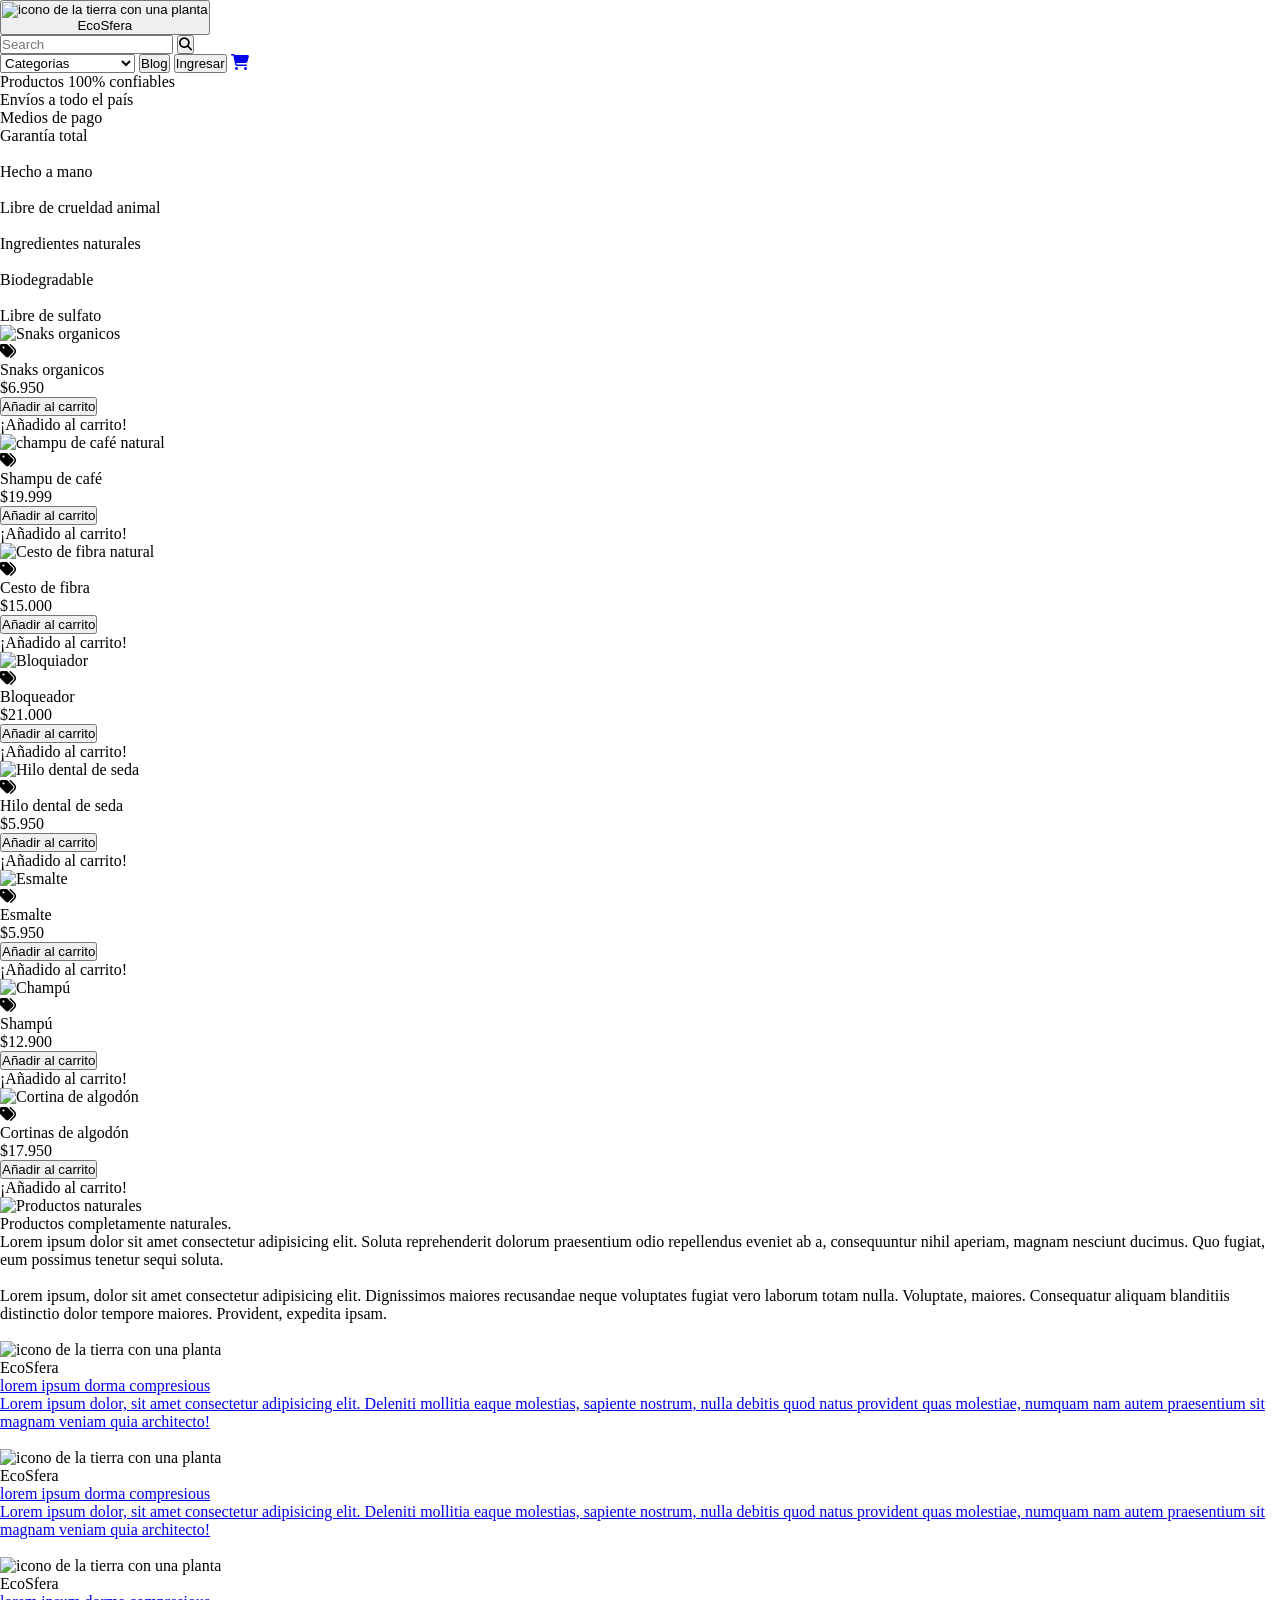
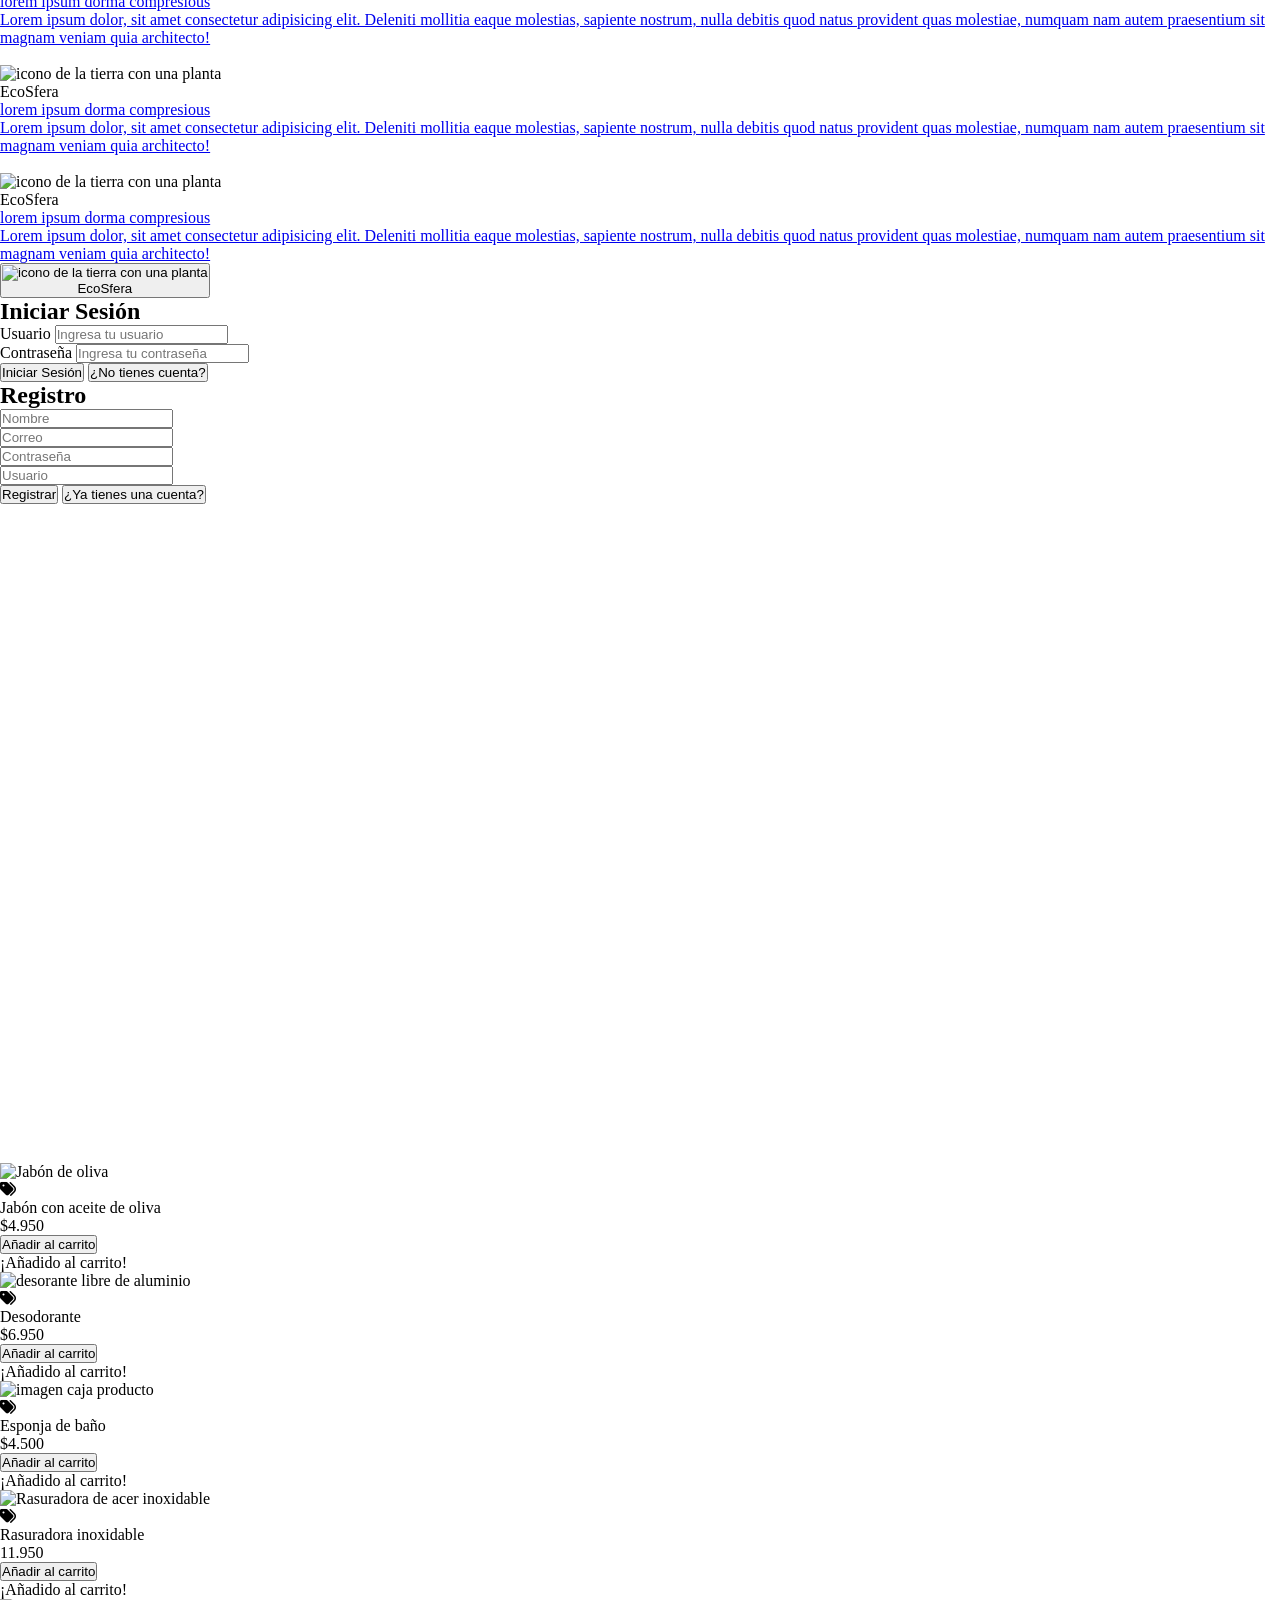
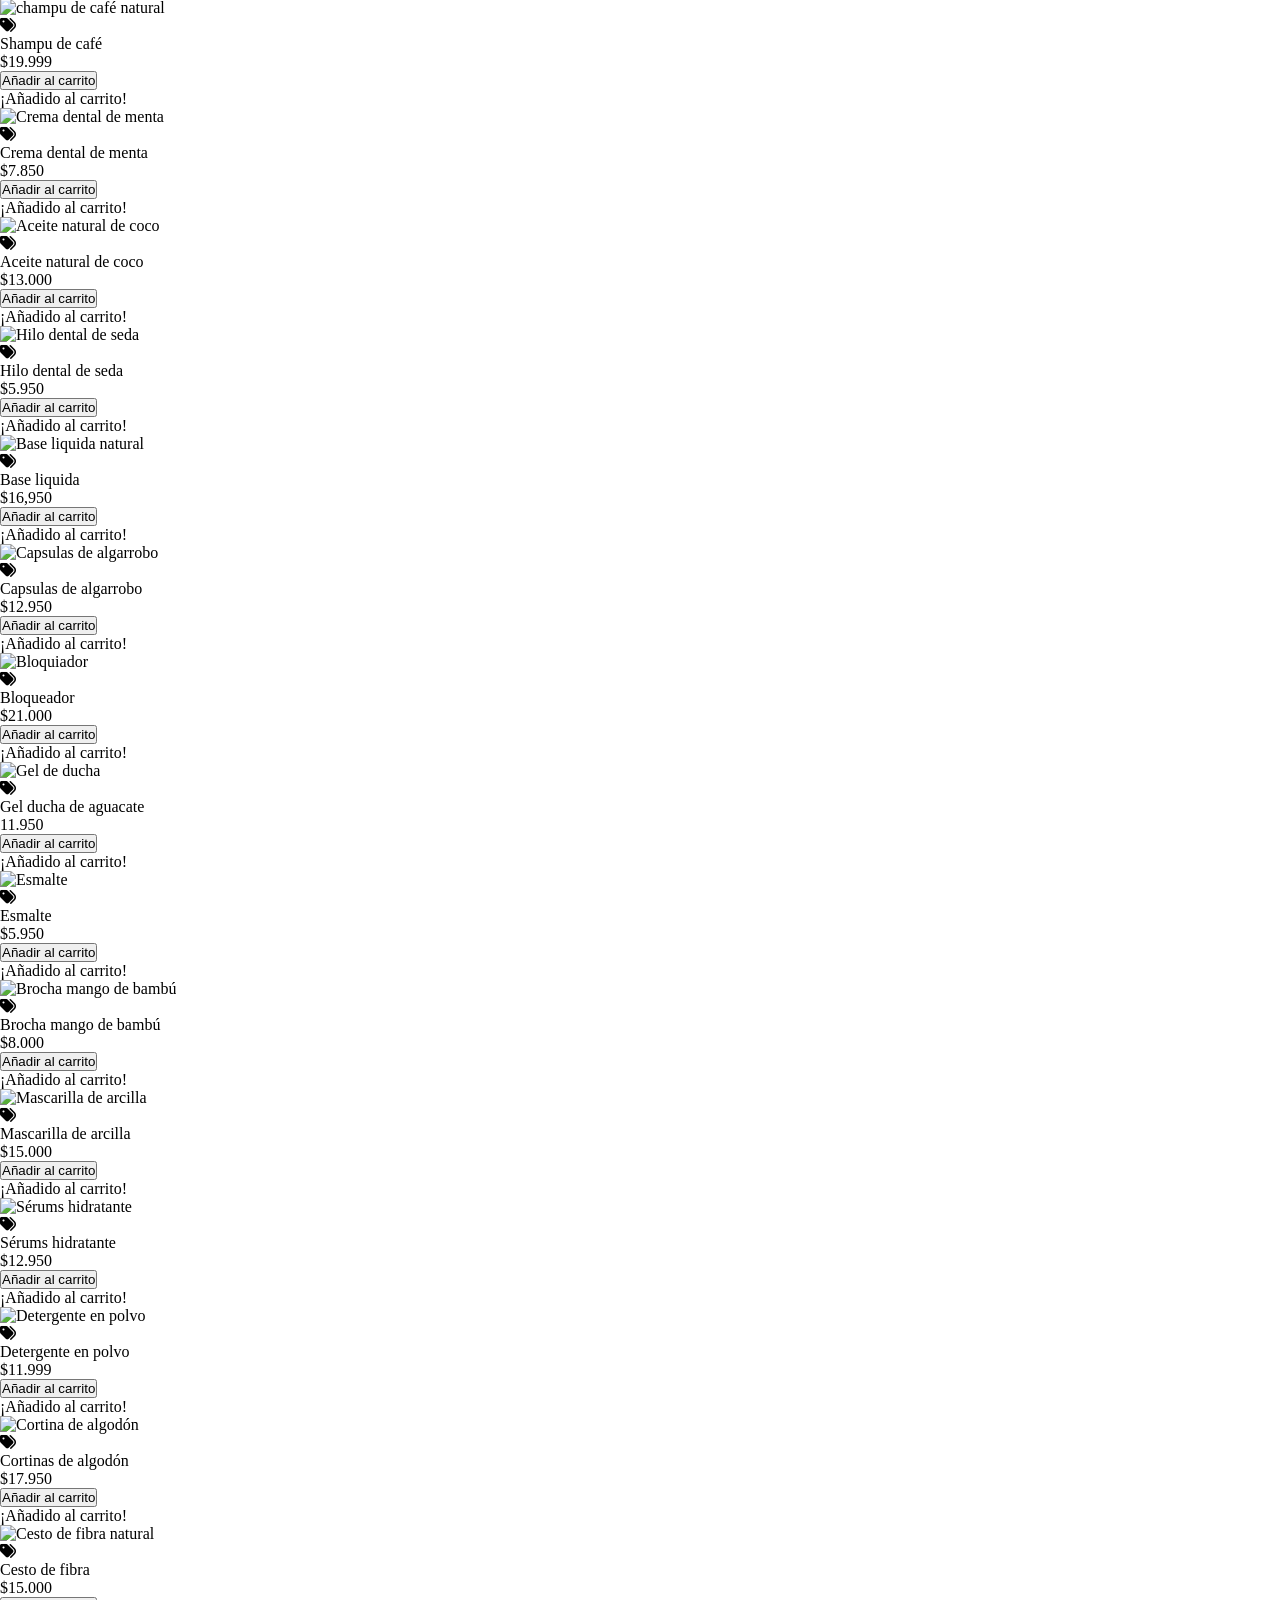
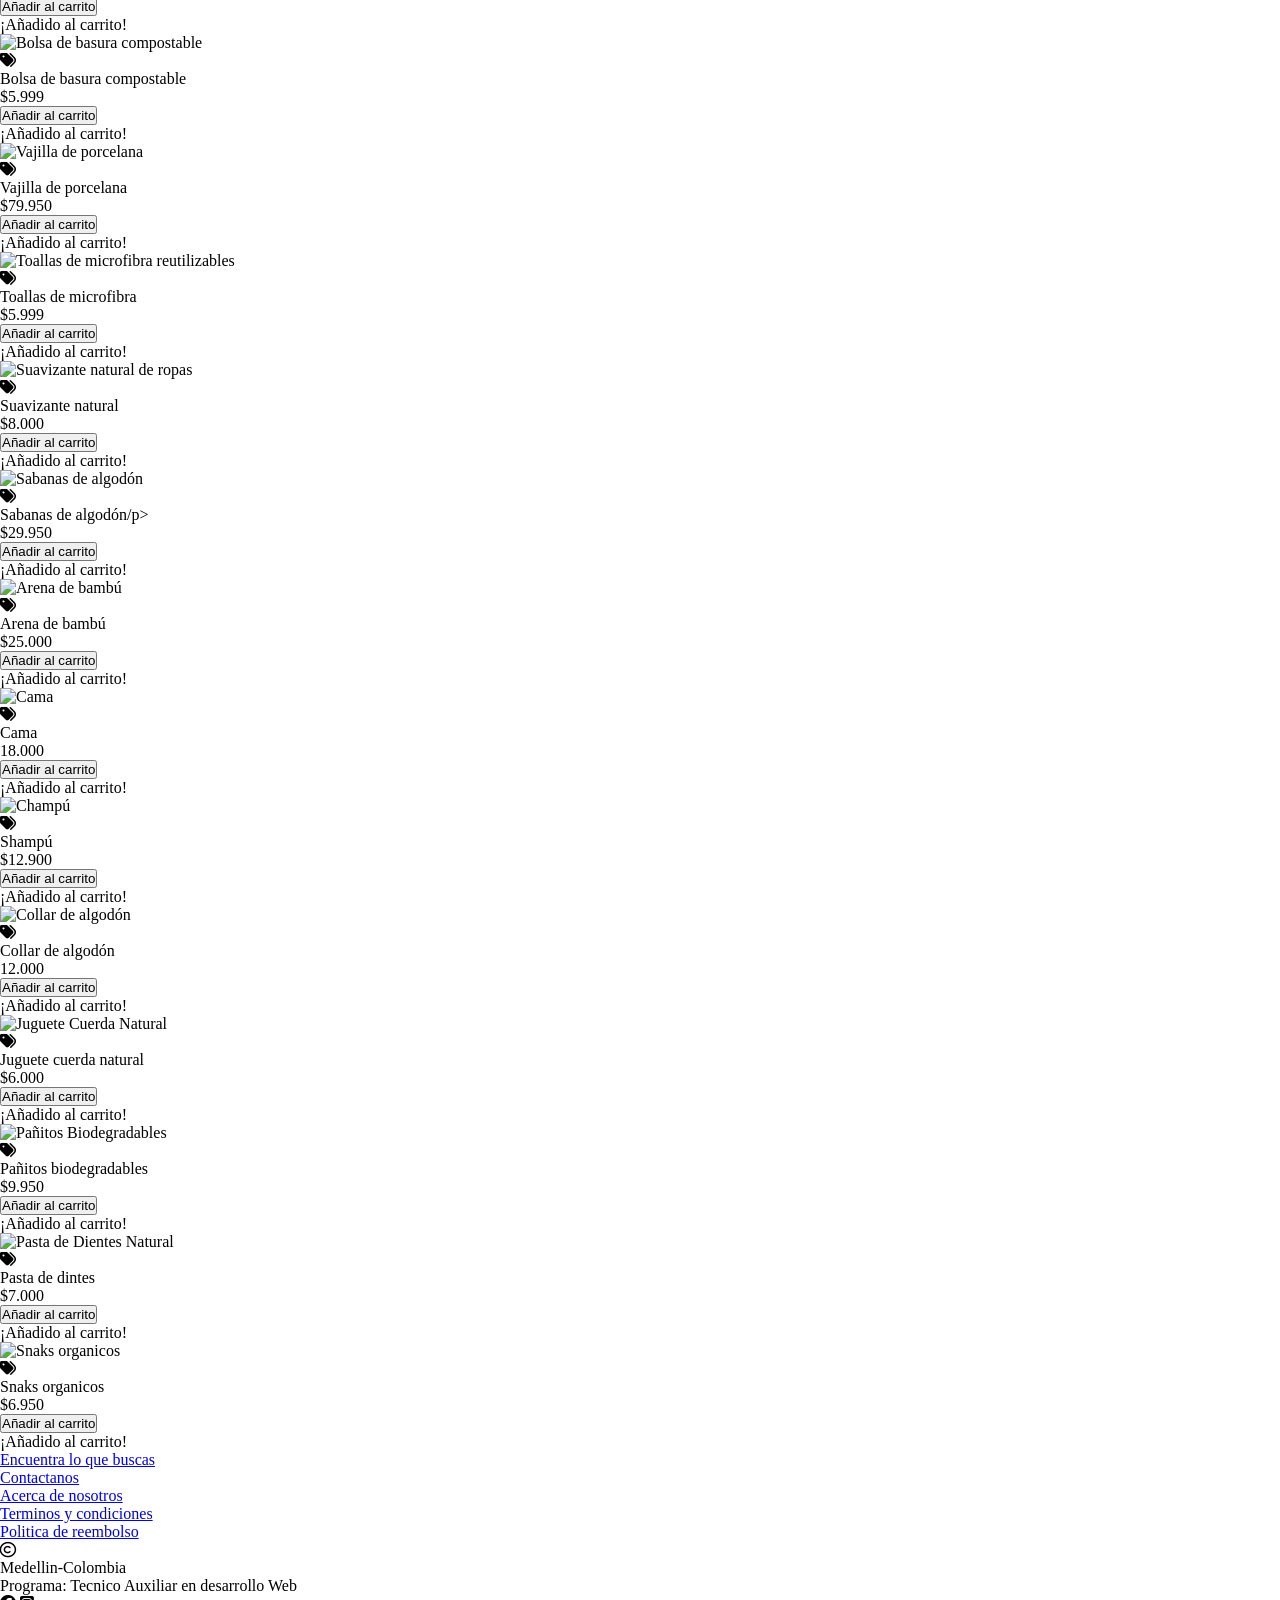
==== commit a4f67a2c: "Corrijo errores en el js del carrito" ====
--- a/index.html
+++ b/index.html
@@ -21,8 +21,8 @@
               <input type="search" id="searchInput" placeholder="Search" class="border-2 rounded-md mr-3 pl-3">
               <button id="ingresar" type="button" class="hover:scale-110"><i class="fa-solid fa-magnifying-glass mr-3"></i></button>
             </div>
-            <select class="border-0 bg-gradient-to-t from-cyan-200 to-transparent" name="categorias" id="categoria">
-              <option value="vacio"></option>
+            <select class="border-0 bg-gradient-to-t from-cyan-200 to-transparent text-slate-400" name="categorias" id="categoria" >
+              <option value="">Categorias</option>
               <option value="aseoPersonal">Aseo personal</option>
               <option value="hogar">Hogar</option>
               <option value="bienestarYBelleza">Bienestar y belleza</option>
@@ -35,23 +35,12 @@
     </header>
     <!--Main de la pagina-->
     <main id="main-index">
+      <div>
         <!--Carrusel Julian Usma-->
         <!--Agregar un carrusel de 5 imagenes, en el cual cada categoria sera referenciada por una imagen, el carrusel debe de ser interactivo
         con el usuario permitiendole despazarse adelante y atras entre las imagenes y a su vez debe de ser autonomo e ir cambiando la imagen 
         cada cierto tiempo-->
-
-        <div class="carousel-padre">
-
-      <div class="carousel">
-        <div class="carousel-hijo  ">
-          <div class="carousel-item"><img src="accents/carrucel.aseo.personal.jpeg" alt="Imagen 1"></div>
-          <div class="carousel-item"><img src="accents/carrucel.mascotas.jpeg" alt="Imagen 2"></div>
-          <div class="carousel-item"><img src="accents/carrucel.belleza.jpeg" alt="Imagen 3"></div>
-          <div class="carousel-item"><img src="accents/carrucel.hogar.jpeg" alt="Imagen 4"></div>
-        </div>
-      </div>
-</div>
-
+      </div>
       <div>
         <!--Paneles informativos Paola Murillo-->
         <!--Comprende Los paneles mostrados en el PDF desde: Productos 100% confiables hasta Libre de sulfato.
@@ -87,6 +76,7 @@
          </div>
     
         </div>
+        <!--Seccion productos mas vendidos-->
       <div class="w-11/12 grid gap-20 gap-x-20 grid-cols-4 grid-rows-2 my-20 p-20 m-auto">
         <div class=" w-60 h-60 flex flex-col items-center justify-center ">
           <img class="w-40 h-38 border-4 border-white rounded-lg shadow-lg transition duration-300 ease-in-out transform hover:scale-105 hover:shadow-2xl hover:" src="./accents/SnacksOrgánicos.jpeg" alt="Snaks organicos">
@@ -95,18 +85,18 @@
             <p class="font-medium">Snaks organicos</p>
           </div>
           <p class="font-medium">$6.950</p>
-          <button onclick="añadirAlCarrito('mensajeConfirmacion24')" class="mt-4 bg-cyan-500 text-white py-2 px-4 rounded hover:bg-cyan-600	 transition duration-200">Añadir al carrito</button>
-          <p id="mensajeConfirmacion24" class="mt-2 text-green-600 font-semibold hidden">¡Añadido al carrito!</p>
+          <button onclick="añadirAlCarrito('mensajeConfirmacionMain32')" class="mt-4 bg-cyan-500 text-white py-2 px-4 rounded hover:bg-cyan-600	 transition duration-200">Añadir al carrito</button>
+          <p id="mensajeConfirmacionMain32" class="mt-2 text-green-600 font-semibold hidden">¡Añadido al carrito!</p>
         </div>
         <div class=" w-60 h-60 flex flex-col items-center justify-center ">
           <img class="w-40 h-38 border-4 border-white rounded-lg shadow-lg transition duration-300 ease-in-out transform hover:scale-105 hover:shadow-2xl hover:" src="./accents/champuDeCafe.jpeg" alt="champu de café natural">
           <div class="flex items-center">
             <i class="fa-solid fa-tags pr-2"></i>
-            <p class="font-medium">champu de café</p>
+            <p class="font-medium">Shampu de café</p>
           </div>
           <p class="font-medium">$19.999</p>
-          <button onclick="añadirAlCarrito('mensajeConfirmacion5')" class="mt-4 bg-cyan-500 text-white py-2 px-4 rounded hover:bg-cyan-600	 transition duration-200">Añadir al carrito</button>
-          <p id="mensajeConfirmacion5" class="mt-2 text-green-600 font-semibold hidden">¡Añadido al carrito!</p>
+          <button onclick="añadirAlCarrito('mensajeConfirmacionMain5')" class="mt-4 bg-cyan-500 text-white py-2 px-4 rounded hover:bg-cyan-600	 transition duration-200">Añadir al carrito</button>
+          <p id="mensajeConfirmacionMain5" class="mt-2 text-green-600 font-semibold hidden">¡Añadido al carrito!</p>
           
         </div>
         <div class=" w-60 h-60 flex flex-col items-center justify-center ">
@@ -116,18 +106,18 @@
             <p class="font-medium">Cesto de fibra </p>
           </div> 
           <p class="font-medium">$15.000</p>
-          <button onclick="añadirAlCarrito('mensajeConfirmacion11')" class="mt-4 bg-cyan-500 text-white py-2 px-4 rounded hover:bg-cyan-600	 transition duration-200">Añadir al carrito</button>
-          <p id="mensajeConfirmacion11" class="mt-2 text-green-600 font-semibold hidden">¡Añadido al carrito!</p>
+          <button onclick="añadirAlCarrito('mensajeConfirmacionMain11')" class="mt-4 bg-cyan-500 text-white py-2 px-4 rounded hover:bg-cyan-600	 transition duration-200">Añadir al carrito</button>
+          <p id="mensajeConfirmacionMain11" class="mt-2 text-green-600 font-semibold hidden">¡Añadido al carrito!</p>
         </div>
         <div class=" w-60 h-60 flex flex-col items-center justify-center">
           <img class="w-40 h-38 border-4 border-white rounded-lg shadow-lg transition duration-300 ease-in-out transform hover:scale-105 hover:shadow-2xl hover:" src="./accents/Bloquiador.jpeg" alt="Bloquiador">
           <div class="flex items-center">
             <i class="fa-solid fa-tags pr-2"></i>
-            <p class="font-medium">Bloquiador  </p>
+            <p class="font-medium">Bloqueador  </p>
           </div>
           <p class="font-medium">$21.000</p>
-          <button onclick="añadirAlCarrito('mensajeConfirmacion19')" class="mt-4 bg-cyan-500 text-white py-2 px-4 rounded hover:bg-cyan-600	 transition duration-200">Añadir al carrito</button>
-          <p id="mensajeConfirmacion19" class="mt-2 text-green-600 font-semibold hidden">¡Añadido al carrito!</p>
+          <button onclick="añadirAlCarrito('mensajeConfirmacionMain19')" class="mt-4 bg-cyan-500 text-white py-2 px-4 rounded hover:bg-cyan-600	 transition duration-200">Añadir al carrito</button>
+          <p id="mensajeConfirmacionMain19" class="mt-2 text-green-600 font-semibold hidden">¡Añadido al carrito!</p>
         </div>
         <div class=" w-60 h-60 flex flex-col items-center justify-center mt-8">
           <img class="w-40 h-38 border-4 border-white rounded-lg shadow-lg transition duration-300 ease-in-out transform hover:scale-105 hover:shadow-2xl hover:" src="./accents/hiloDentalDeSeda.jpeg" alt="Hilo dental de seda">
@@ -136,8 +126,8 @@
             <p class="font-medium">Hilo dental de seda</p>
           </div>
           <p class="font-medium">$5.950</p>
-          <button onclick="añadirAlCarrito('mensajeConfirmacion8')" class="mt-4 bg-cyan-500 text-white py-2 px-4 rounded hover:bg-cyan-600	 transition duration-200">Añadir al carrito</button>
-          <p id="mensajeConfirmacion8" class="mt-2 text-green-600 font-semibold hidden">¡Añadido al carrito!</p>
+          <button onclick="añadirAlCarrito('mensajeConfirmacionMain8')" class="mt-4 bg-cyan-500 text-white py-2 px-4 rounded hover:bg-cyan-600	 transition duration-200">Añadir al carrito</button>
+          <p id="mensajeConfirmacionMain8" class="mt-2 text-green-600 font-semibold hidden">¡Añadido al carrito!</p>
         </div>
         <div class=" w-60 h-60 flex flex-col items-center justify-center mt-8">
           <img class="w-40 h-38 border-4 border-white rounded-lg shadow-lg transition duration-300 ease-in-out transform hover:scale-105 hover:shadow-2xl hover:" src="./accents/EsmalteEcologico.jpeg" alt="Esmalte">
@@ -146,19 +136,19 @@
             <p class="font-medium">Esmalte</p>
           </div>
           <p class="font-medium">$5.950</p>
-          <button onclick="añadirAlCarrito('mensajeConfirmacion21')" class="mt-4 bg-cyan-500 text-white py-2 px-4 rounded hover:bg-cyan-600	 transition duration-200">Añadir al carrito</button>
-          <p id="mensajeConfirmacion21" class="mt-2 text-green-600 font-semibold hidden">¡Añadido al carrito!</p>
+          <button onclick="añadirAlCarrito('mensajeConfirmacionMain21')" class="mt-4 bg-cyan-500 text-white py-2 px-4 rounded hover:bg-cyan-600	 transition duration-200">Añadir al carrito</button>
+          <p id="mensajeConfirmacionMain21" class="mt-2 text-green-600 font-semibold hidden">¡Añadido al carrito!</p>
           
         </div>
         <div class=" w-60 h-60 flex flex-col items-center justify-center mt-8">
           <img class="w-40 h-38 border-4 border-white rounded-lg shadow-lg transition duration-300 ease-in-out transform hover:scale-105 hover:shadow-2xl hover:" src="./accents/Champú.jpeg" alt="Champú">
           <div class="flex items-center">
             <i class="fa-solid fa-tags pr-2"></i>
-            <p class="font-medium">Champú </p>
+            <p class="font-medium">Shampú </p>
           </div>
           <p class="font-medium">$12.900</p>
-          <button onclick="añadirAlCarrito('mensajeConfirmacion19')" class="mt-4 bg-cyan-500 text-white py-2 px-4 rounded hover:bg-cyan-600	 transition duration-200">Añadir al carrito</button>
-          <p id="mensajeConfirmacion19" class="mt-2 text-green-600 font-semibold hidden">¡Añadido al carrito!</p>
+          <button onclick="añadirAlCarrito('mensajeConfirmacionMain27')" class="mt-4 bg-cyan-500 text-white py-2 px-4 rounded hover:bg-cyan-600	 transition duration-200">Añadir al carrito</button>
+          <p id="mensajeConfirmacionMain27" class="mt-2 text-green-600 font-semibold hidden">¡Añadido al carrito!</p>
         </div>
         <div class=" w-60 h-60 flex flex-col items-center justify-center mt-8">
           <img class="w-40 h-38 border-4 border-white rounded-lg shadow-lg transition duration-300 ease-in-out transform hover:scale-105 hover:shadow-2xl hover:" src="./accents/CortinasDeAlgodon.jpeg" alt="Cortina de algodón">
@@ -167,8 +157,8 @@
             <p class="font-medium">Cortinas de algodón</p>
           </div>
           <p class="font-medium">$17.950</p>
-          <button onclick="añadirAlCarrito('mensajeConfirmacion10')" class="mt-4 bg-cyan-500 text-white py-2 px-4 rounded hover:bg-cyan-600	 transition duration-200">Añadir al carrito</button>
-          <p id="mensajeConfirmacion10" class="mt-2 text-green-600 font-semibold hidden">¡Añadido al carrito!</p>
+          <button onclick="añadirAlCarrito('mensajeConfirmacionMain10')" class="mt-4 bg-cyan-500 text-white py-2 px-4 rounded hover:bg-cyan-600	 transition duration-200">Añadir al carrito</button>
+          <p id="mensajeConfirmacionMain10" class="mt-2 text-green-600 font-semibold hidden">¡Añadido al carrito!</p>
         </div>
         <!--Seccion de productos Sebastian Castaño-->
         <!--Agregar una seccion de 8 productos, con sus respectivas imagenes, nombres y precios-->
@@ -188,8 +178,8 @@
       </div>
     </main>
     <!--Seccion del blog-->
-    <section id="section-blog" class="w-11/12 mx-auto my-20 grid grid-cols-3 grid-rows-5 gap-x-20 gap-y-20 p-20">
-      <article class="w-72 flex flex-col items-center text-wrap border-2 bg-gradient-to-r from-slate-200 via-transparent to-transparent hover:bg-slate-200 shadow-xl style="height: 600px; ">
+    <section id="section-blog" class="w-11/12 mx-auto my-20 grid grid-cols-3 gap-x-20 gap-y-20 p-20">
+      <article class="w-72 flex flex-col items-center text-wrap border-2 bg-gradient-to-r from-slate-200 via-transparent to-transparent hover:bg-slate-200 shadow-xl">
           <img class="w-full h-48" src="./accents/ecologia.blog.jpg" alt="">
           <div class="flex font-thin m-5 items-center">
             <img src="./accents/logoEcoSfera.png" alt="icono de la tierra con una planta" class="h-8">
@@ -201,7 +191,7 @@
                 numquam nam autem praesentium sit magnam veniam quia architecto!</p></a>
           </div>
       </article>
-      <article class="w-72 flex flex-col items-center text-wrap border-2 bg-gradient-to-r from-slate-200 via-transparent to-transparent hover:bg-slate-200 shadow-xl style="height: 600px; ">
+      <article class="w-72 flex flex-col items-center text-wrap border-2 bg-gradient-to-r from-slate-200 via-transparent to-transparent hover:bg-slate-200 shadow-xl">
           <img class="w-full h-48" src="./accents/ecologia.blog.jpg" alt="">
           <div class="flex font-thin m-5 items-center">
             <img src="./accents/logoEcoSfera.png" alt="icono de la tierra con una planta" class="h-8">
@@ -213,7 +203,7 @@
                 numquam nam autem praesentium sit magnam veniam quia architecto!</p></a>
           </div>
       </article>
-      <article class="w-72 flex flex-col items-center text-wrap border-2 bg-gradient-to-r from-slate-200 via-transparent to-transparent hover:bg-slate-200 shadow-xl style="height: 600px; ">
+      <article class="w-72 flex flex-col items-center text-wrap border-2 bg-gradient-to-r from-slate-200 via-transparent to-transparent hover:bg-slate-200 shadow-xl">
           <img class="w-full h-48" src="./accents/ecologia.blog.jpg" alt="">
           <div class="flex font-thin m-5 items-center">
             <img src="./accents/logoEcoSfera.png" alt="icono de la tierra con una planta" class="h-8">
@@ -225,7 +215,7 @@
                 numquam nam autem praesentium sit magnam veniam quia architecto!</p></a>
           </div>
       </article>
-      <article class="w-72 flex flex-col items-center text-wrap border-2 bg-gradient-to-r from-slate-200 via-transparent to-transparent hover:bg-slate-200 shadow-xl style="height: 600px; ">
+      <article class="w-72 flex flex-col items-center text-wrap border-2 bg-gradient-to-r from-slate-200 via-transparent to-transparent hover:bg-slate-200 shadow-xl">
           <img class="w-full h-48" src="./accents/ecologia.blog.jpg" alt="">
           <div class="flex font-thin m-5 items-center">
             <img src="./accents/logoEcoSfera.png" alt="icono de la tierra con una planta" class="h-8">
@@ -237,55 +227,7 @@
                 numquam nam autem praesentium sit magnam veniam quia architecto!</p></a>
           </div>
       </article>
-      <article class="w-72 flex flex-col items-center text-wrap border-2 bg-gradient-to-r from-slate-200 via-transparent to-transparent hover:bg-slate-200 shadow-xl style="height: 600px; ">
-          <img class="w-full h-48" src="./accents/ecologia.blog.jpg" alt="">
-          <div class="flex font-thin m-5 items-center">
-            <img src="./accents/logoEcoSfera.png" alt="icono de la tierra con una planta" class="h-8">
-            <p class="mx-2">EcoSfera</p>
-          </div>  
-          <div class="px-4 flex flex-col">
-            <a href="#"><p class="font-semibold uppercase">lorem ipsum dorma compresious</p>
-              <p class="my-2">Lorem ipsum dolor, sit amet consectetur adipisicing elit. Deleniti mollitia eaque molestias, sapiente nostrum, nulla debitis quod natus provident quas molestiae, 
-                numquam nam autem praesentium sit magnam veniam quia architecto!</p></a>
-          </div>
-      </article>
-      <article class="w-72 flex flex-col items-center text-wrap border-2 bg-gradient-to-r from-slate-200 via-transparent to-transparent hover:bg-slate-200 shadow-xl style="height: 600px; ">
-          <img class="w-full h-48" src="./accents/ecologia.blog.jpg" alt="">
-          <div class="flex font-thin m-5 items-center">
-            <img src="./accents/logoEcoSfera.png" alt="icono de la tierra con una planta" class="h-8">
-            <p class="mx-2">EcoSfera</p>
-          </div>  
-          <div class="px-4 flex flex-col">
-            <a href="#"><p class="font-semibold uppercase">lorem ipsum dorma compresious</p>
-              <p class="my-2">Lorem ipsum dolor, sit amet consectetur adipisicing elit. Deleniti mollitia eaque molestias, sapiente nostrum, nulla debitis quod natus provident quas molestiae, 
-                numquam nam autem praesentium sit magnam veniam quia architecto!</p></a>
-          </div>
-      </article>
-      <article class="w-72 flex flex-col items-center text-wrap border-2 bg-gradient-to-r from-slate-200 via-transparent to-transparent hover:bg-slate-200 shadow-xl style="height: 600px; ">
-          <img class="w-full h-48" src="./accents/ecologia.blog.jpg" alt="">
-          <div class="flex font-thin m-5 items-center">
-            <img src="./accents/logoEcoSfera.png" alt="icono de la tierra con una planta" class="h-8">
-            <p class="mx-2">EcoSfera</p>
-          </div>  
-          <div class="px-4 flex flex-col">
-            <a href="#"><p class="font-semibold uppercase">lorem ipsum dorma compresious</p>
-              <p class="my-2">Lorem ipsum dolor, sit amet consectetur adipisicing elit. Deleniti mollitia eaque molestias, sapiente nostrum, nulla debitis quod natus provident quas molestiae, 
-                numquam nam autem praesentium sit magnam veniam quia architecto!</p></a>
-          </div>
-      </article>
-      <article class="w-72 flex flex-col items-center text-wrap border-2 bg-gradient-to-r from-slate-200 via-transparent to-transparent hover:bg-slate-200 shadow-xl style="height: 600px; ">
-          <img class="w-full h-48" src="./accents/ecologia.blog.jpg" alt="">
-          <div class="flex font-thin m-5 items-center">
-            <img src="./accents/logoEcoSfera.png" alt="icono de la tierra con una planta" class="h-8">
-            <p class="mx-2">EcoSfera</p>
-          </div>  
-          <div class="px-4 flex flex-col">
-            <a href="#"><p class="font-semibold uppercase">lorem ipsum dorma compresious</p>
-              <p class="my-2">Lorem ipsum dolor, sit amet consectetur adipisicing elit. Deleniti mollitia eaque molestias, sapiente nostrum, nulla debitis quod natus provident quas molestiae, 
-                numquam nam autem praesentium sit magnam veniam quia architecto!</p></a>
-          </div>
-      </article>
-      <article class="w-72 flex flex-col items-center text-wrap border-2 bg-gradient-to-r from-slate-200 via-transparent to-transparent hover:bg-slate-200 shadow-xl style="height: 600px; ">
+      <article class="w-72 flex flex-col items-center text-wrap border-2 bg-gradient-to-r from-slate-200 via-transparent to-transparent hover:bg-slate-200 shadow-xl">
           <img class="w-full h-48" src="./accents/ecologia.blog.jpg" alt="">
           <div class="flex font-thin m-5 items-center">
             <img src="./accents/logoEcoSfera.png" alt="icono de la tierra con una planta" class="h-8">
@@ -395,7 +337,7 @@
       <img class="w-40 h-38 border-4 border-white rounded-lg shadow-lg transition duration-300 ease-in-out transform hover:scale-105 hover:shadow-2xl hover:" src="./accents/champuDeCafe.jpeg" alt="champu de café natural">
       <div class="flex items-center">
         <i class="fa-solid fa-tags pr-2"></i>
-        <p class="font-medium">champu de café</p>
+        <p class="font-medium">Shampu de café</p>
       </div>
       <p class="font-medium">$19.999</p>
       <button onclick="añadirAlCarrito('mensajeConfirmacion5')" class="mt-4 bg-cyan-500 text-white py-2 px-4 rounded hover:bg-cyan-600	 transition duration-200">Añadir al carrito</button>
@@ -422,16 +364,16 @@
       <button onclick="añadirAlCarrito('mensajeConfirmacion7')" class="mt-4 bg-cyan-500 text-white py-2 px-4 rounded hover:bg-cyan-600	 transition duration-200">Añadir al carrito</button>
       <p id="mensajeConfirmacion7" class="mt-2 text-green-600 font-semibold hidden">¡Añadido al carrito!</p>
     </div>
-    <div class=" w-60 h-60 flex flex-col items-center justify-center mt-8">
-      <img class="w-40 h-38 border-4 border-white rounded-lg shadow-lg transition duration-300 ease-in-out transform hover:scale-105 hover:shadow-2xl hover:" src="./accents/hiloDentalDeSeda.jpeg" alt="Hilo dental de seda">
-      <div class="flex items-center">
-        <i class="fa-solid fa-tags pr-2"></i>
-        <p class="font-medium">Hilo dental de seda</p>
-      </div>
-      <p class="font-medium">$5.950</p>
-      <button onclick="añadirAlCarrito('mensajeConfirmacion8')" class="mt-4 bg-cyan-500 text-white py-2 px-4 rounded hover:bg-cyan-600	 transition duration-200">Añadir al carrito</button>
-      <p id="mensajeConfirmacion8" class="mt-2 text-green-600 font-semibold hidden">¡Añadido al carrito!</p>
-    </div>
+     <div class=" w-60 h-60 flex flex-col items-center justify-center mt-8">
+          <img class="w-40 h-38 border-4 border-white rounded-lg shadow-lg transition duration-300 ease-in-out transform hover:scale-105 hover:shadow-2xl hover:" src="./accents/hiloDentalDeSeda.jpeg" alt="Hilo dental de seda">
+          <div class="flex items-center">
+            <i class="fa-solid fa-tags pr-2"></i>
+            <p class="font-medium">Hilo dental de seda</p>
+          </div>
+          <p class="font-medium">$5.950</p>
+          <button onclick="añadirAlCarrito('mensajeConfirmacion8')" class="mt-4 bg-cyan-500 text-white py-2 px-4 rounded hover:bg-cyan-600	 transition duration-200">Añadir al carrito</button>
+          <p id="mensajeConfirmacion8" class="mt-2 text-green-600 font-semibold hidden">¡Añadido al carrito!</p>
+        </div>
   </div>
   <!--Seccion Bienestar y belleza-->
   <div id="bienestarYBelleza" class="w-11/12 grid gap-20 gap-x-20 grid-cols-4 grid-rows-2 my-20 p-20 m-auto ">
@@ -459,7 +401,7 @@
       <img class="w-40 h-38 border-4 border-white rounded-lg shadow-lg transition duration-300 ease-in-out transform hover:scale-105 hover:shadow-2xl hover:" src="./accents/Bloquiador.jpeg" alt="Bloquiador">
       <div class="flex items-center">
         <i class="fa-solid fa-tags pr-2"></i>
-        <p class="font-medium">Bloquiador  </p>
+        <p class="font-medium">Bloqueador  </p>
       </div>
       <p class="font-medium">$21.000</p>
       <button onclick="añadirAlCarrito('mensajeConfirmacion19')" class="mt-4 bg-cyan-500 text-white py-2 px-4 rounded hover:bg-cyan-600	 transition duration-200">Añadir al carrito</button>
@@ -568,7 +510,6 @@
       <p class="font-medium">$79.950</p>
       <button onclick="añadirAlCarrito('mensajeConfirmacion13')" class="mt-4 bg-cyan-500 text-white py-2 px-4 rounded hover:bg-cyan-600	 transition duration-200">Añadir al carrito</button>
       <p id="mensajeConfirmacion13" class="mt-2 text-green-600 font-semibold hidden">¡Añadido al carrito!</p>
-      
     </div>
     <div class=" w-60 h-60 flex flex-col items-center justify-center mt-8">
       <img class="w-40 h-38 border-4 border-white rounded-lg shadow-lg transition duration-300 ease-in-out transform hover:scale-105 hover:shadow-2xl hover:" src="./accents/toallasMicrofibraReutilizables.jpeg" alt="Toallas de microfibra reutilizables">
@@ -610,8 +551,8 @@
         <p class="font-medium">Arena de bambú</p>
       </div>
       <p class="font-medium">$25.000</p>
-      <button onclick="añadirAlCarrito('mensajeConfirmacion17')" class="mt-4 bg-cyan-500 text-white py-2 px-4 rounded hover:bg-cyan-600	 transition duration-200">Añadir al carrito</button>
-      <p id="mensajeConfirmacion17" class="mt-2 text-green-600 font-semibold hidden">¡Añadido al carrito!</p>
+      <button onclick="añadirAlCarrito('mensajeConfirmacion25')" class="mt-4 bg-cyan-500 text-white py-2 px-4 rounded hover:bg-cyan-600	 transition duration-200">Añadir al carrito</button>
+      <p id="mensajeConfirmacion25" class="mt-2 text-green-600 font-semibold hidden">¡Añadido al carrito!</p>
     </div>
     <div class=" w-60 h-60 flex flex-col items-center justify-center">
       <img class="w-40 h-38 border-4 border-white rounded-lg shadow-lg transition duration-300 ease-in-out transform hover:scale-105 hover:shadow-2xl hover:" src="./accents/CamaOrganica.jpeg" alt="Cama">
@@ -620,18 +561,18 @@
         <p class="font-medium">Cama  </p>
       </div>
       <p class="font-medium">18.000</p>
-      <button onclick="añadirAlCarrito('mensajeConfirmacion18')" class="mt-4 bg-cyan-500 text-white py-2 px-4 rounded hover:bg-cyan-600	 transition duration-200">Añadir al carrito</button>
-      <p id="mensajeConfirmacion18" class="mt-2 text-green-600 font-semibold hidden">¡Añadido al carrito!</p>
+      <button onclick="añadirAlCarrito('mensajeConfirmacion26')" class="mt-4 bg-cyan-500 text-white py-2 px-4 rounded hover:bg-cyan-600	 transition duration-200">Añadir al carrito</button>
+      <p id="mensajeConfirmacion26" class="mt-2 text-green-600 font-semibold hidden">¡Añadido al carrito!</p>
     </div>
     <div class=" w-60 h-60 flex flex-col items-center justify-center">
       <img class="w-40 h-38 border-4 border-white rounded-lg shadow-lg transition duration-300 ease-in-out transform hover:scale-105 hover:shadow-2xl hover:" src="./accents/Champú.jpeg" alt="Champú">
       <div class="flex items-center">
         <i class="fa-solid fa-tags pr-2"></i>
-        <p class="font-medium">Champú </p>
+        <p class="font-medium">Shampú </p>
       </div>
       <p class="font-medium">$12.900</p>
-      <button onclick="añadirAlCarrito('mensajeConfirmacion19')" class="mt-4 bg-cyan-500 text-white py-2 px-4 rounded hover:bg-cyan-600	 transition duration-200">Añadir al carrito</button>
-      <p id="mensajeConfirmacion19" class="mt-2 text-green-600 font-semibold hidden">¡Añadido al carrito!</p>
+      <button onclick="añadirAlCarrito('mensajeConfirmacion27')" class="mt-4 bg-cyan-500 text-white py-2 px-4 rounded hover:bg-cyan-600	 transition duration-200">Añadir al carrito</button>
+      <p id="mensajeConfirmacion27" class="mt-2 text-green-600 font-semibold hidden">¡Añadido al carrito!</p>
     </div>
     <div class=" w-60 h-60 flex flex-col items-center justify-center">
       <img class="w-40 h-38 border-4 border-white rounded-lg shadow-lg transition duration-300 ease-in-out transform hover:scale-105 hover:shadow-2xl hover:" src="./accents/CollarDeAlgodón (2).jpeg" alt="Collar de algodón">
@@ -640,8 +581,8 @@
         <p class="font-medium">Collar de algodón</p>
       </div>
       <p class="font-medium">12.000</p>
-      <button onclick="añadirAlCarrito('mensajeConfirmacion20')" class="mt-4 bg-cyan-500 text-white py-2 px-4 rounded hover:bg-cyan-600	 transition duration-200">Añadir al carrito</button>
-      <p id="mensajeConfirmacion20" class="mt-2 text-green-600 font-semibold hidden">¡Añadido al carrito!</p>
+      <button onclick="añadirAlCarrito('mensajeConfirmacion28')" class="mt-4 bg-cyan-500 text-white py-2 px-4 rounded hover:bg-cyan-600	 transition duration-200">Añadir al carrito</button>
+      <p id="mensajeConfirmacion28" class="mt-2 text-green-600 font-semibold hidden">¡Añadido al carrito!</p>
     </div>
     <div class=" w-60 h-60 flex flex-col items-center justify-center mt-8">
       <img class="w-40 h-38 border-4 border-white rounded-lg shadow-lg transition duration-300 ease-in-out transform hover:scale-105 hover:shadow-2xl hover:" src="./accents/JugueteCuerdaNatural.jpeg" alt="Juguete Cuerda Natural">
@@ -650,8 +591,8 @@
         <p class="font-medium">Juguete cuerda natural</p>
       </div>
       <p class="font-medium">$6.000</p>
-      <button onclick="añadirAlCarrito('mensajeConfirmacion21')" class="mt-4 bg-cyan-500 text-white py-2 px-4 rounded hover:bg-cyan-600	 transition duration-200">Añadir al carrito</button>
-      <p id="mensajeConfirmacion21" class="mt-2 text-green-600 font-semibold hidden">¡Añadido al carrito!</p>
+      <button onclick="añadirAlCarrito('mensajeConfirmacion29')" class="mt-4 bg-cyan-500 text-white py-2 px-4 rounded hover:bg-cyan-600	 transition duration-200">Añadir al carrito</button>
+      <p id="mensajeConfirmacion29" class="mt-2 text-green-600 font-semibold hidden">¡Añadido al carrito!</p>
       
     </div>
     <div class=" w-60 h-60 flex flex-col items-center justify-center mt-8">
@@ -661,8 +602,8 @@
         <p class="font-medium">Pañitos biodegradables</p>
       </div>
       <p class="font-medium">$9.950</p>
-      <button onclick="añadirAlCarrito('mensajeConfirmacion22')" class="mt-4 bg-cyan-500 text-white py-2 px-4 rounded hover:bg-cyan-600	 transition duration-200">Añadir al carrito</button>
-      <p id="mensajeConfirmacion22" class="mt-2 text-green-600 font-semibold hidden">¡Añadido al carrito!</p>
+      <button onclick="añadirAlCarrito('mensajeConfirmacion30')" class="mt-4 bg-cyan-500 text-white py-2 px-4 rounded hover:bg-cyan-600	 transition duration-200">Añadir al carrito</button>
+      <p id="mensajeConfirmacion30" class="mt-2 text-green-600 font-semibold hidden">¡Añadido al carrito!</p>
     </div>
     <div class=" w-60 h-60 flex flex-col items-center justify-center mt-8">
       <img class="w-40 h-38 border-4 border-white rounded-lg shadow-lg transition duration-300 ease-in-out transform hover:scale-105 hover:shadow-2xl hover:" src="./accents/PastaDientesNatural.jpeg" alt="Pasta de Dientes Natural">
@@ -671,8 +612,8 @@
         <p class="font-medium">Pasta de dintes </p>
       </div>
       <p class="font-medium">$7.000</p>
-      <button onclick="añadirAlCarrito('mensajeConfirmacion23')" class="mt-4 bg-cyan-500 text-white py-2 px-4 rounded hover:bg-cyan-600	 transition duration-200">Añadir al carrito</button>
-      <p id="mensajeConfirmacion23" class="mt-2 text-green-600 font-semibold hidden">¡Añadido al carrito!</p>
+      <button onclick="añadirAlCarrito('mensajeConfirmacion31')" class="mt-4 bg-cyan-500 text-white py-2 px-4 rounded hover:bg-cyan-600	 transition duration-200">Añadir al carrito</button>
+      <p id="mensajeConfirmacion31" class="mt-2 text-green-600 font-semibold hidden">¡Añadido al carrito!</p>
     </div>
     <div class=" w-60 h-60 flex flex-col items-center justify-center mt-8">
       <img class="w-40 h-38 border-4 border-white rounded-lg shadow-lg transition duration-300 ease-in-out transform hover:scale-105 hover:shadow-2xl hover:" src="./accents/SnacksOrgánicos.jpeg" alt="Snaks organicos">
@@ -681,8 +622,8 @@
         <p class="font-medium">Snaks organicos</p>
       </div>
       <p class="font-medium">$6.950</p>
-      <button onclick="añadirAlCarrito('mensajeConfirmacion24')" class="mt-4 bg-cyan-500 text-white py-2 px-4 rounded hover:bg-cyan-600	 transition duration-200">Añadir al carrito</button>
-      <p id="mensajeConfirmacion24" class="mt-2 text-green-600 font-semibold hidden">¡Añadido al carrito!</p>
+      <button onclick="añadirAlCarrito('mensajeConfirmacion32')" class="mt-4 bg-cyan-500 text-white py-2 px-4 rounded hover:bg-cyan-600	 transition duration-200">Añadir al carrito</button>
+      <p id="mensajeConfirmacion32" class="mt-2 text-green-600 font-semibold hidden">¡Añadido al carrito!</p>
     </div>
   </div>
     <footer id="footer-principal" class="w-11/12 m-auto">
@@ -711,5 +652,6 @@
     <script src="https://cdn.tailwindcss.com"></script>
     <script src="https://cdn.jsdelivr.net/npm/sweetalert2@11"></script>
     <script type="module" src="script.js"></script>
+    <script src="./carrito.js"></script>
   </body>
 </html>
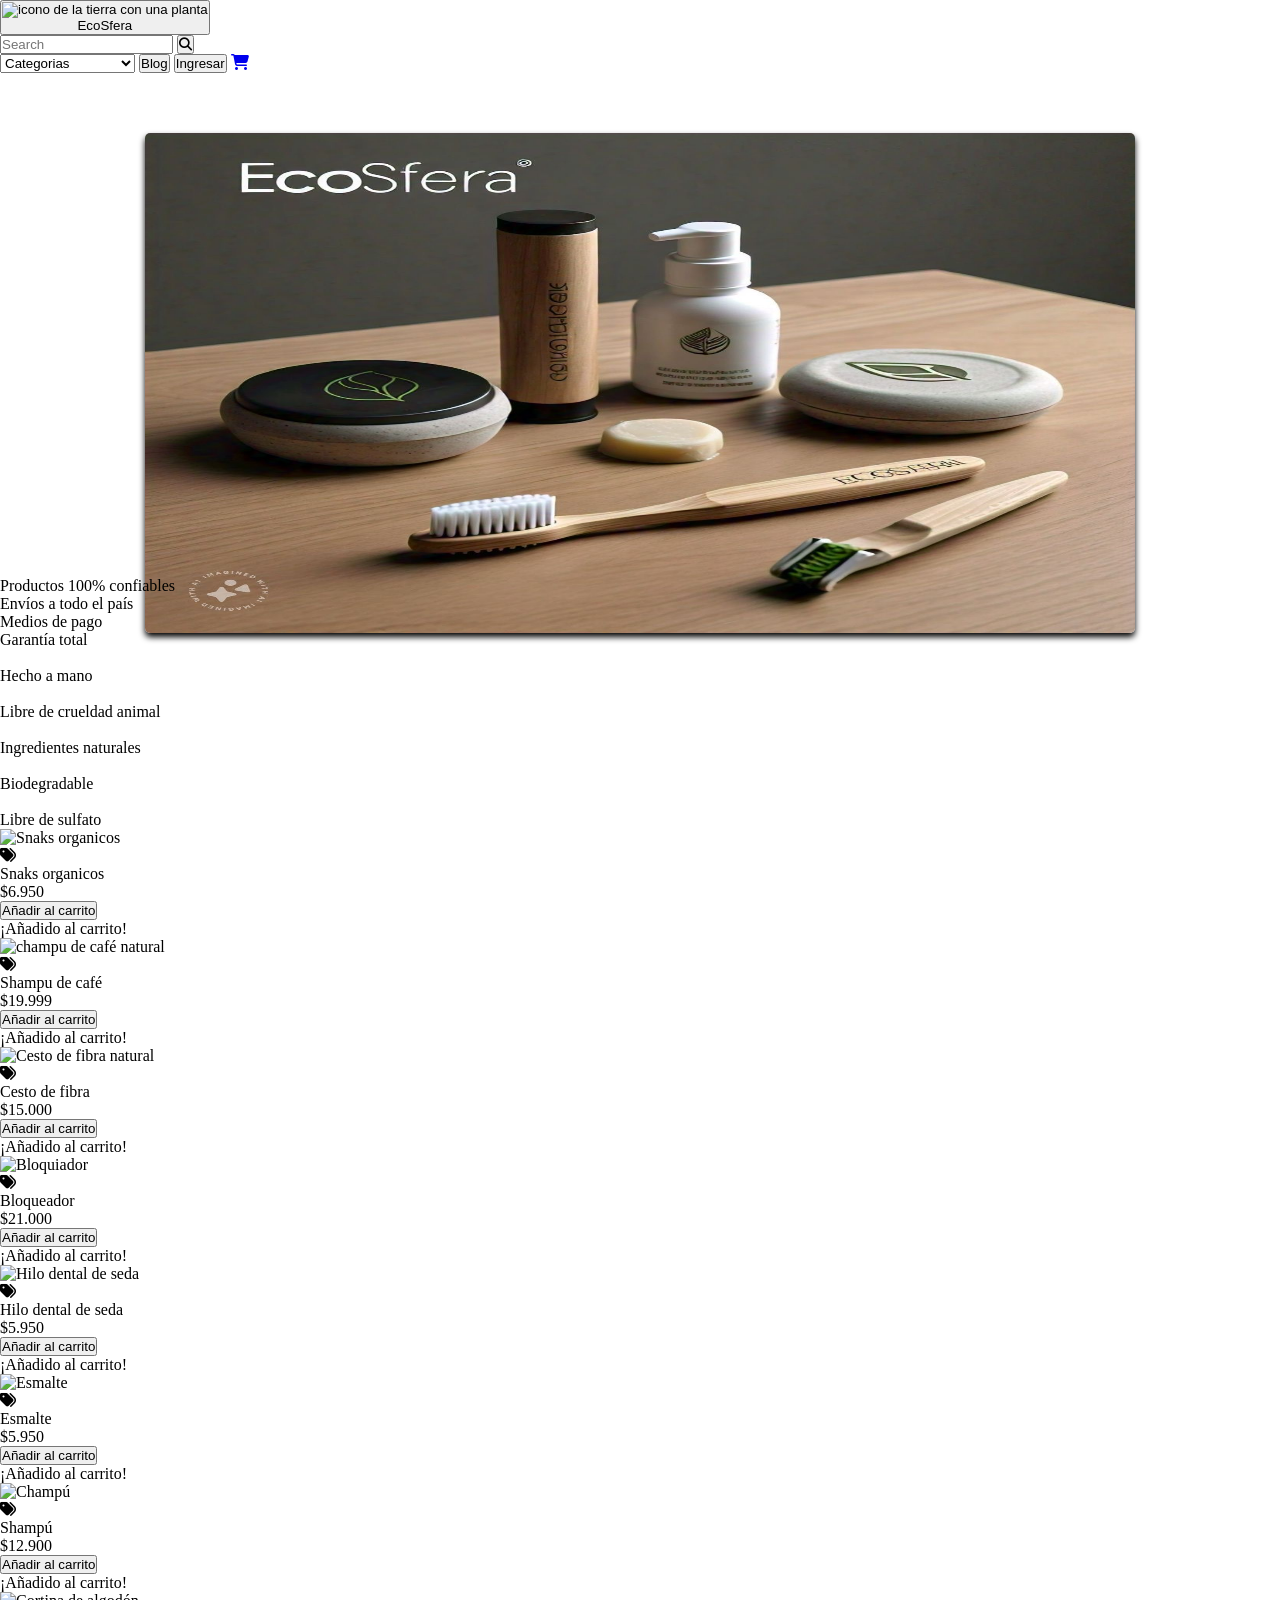
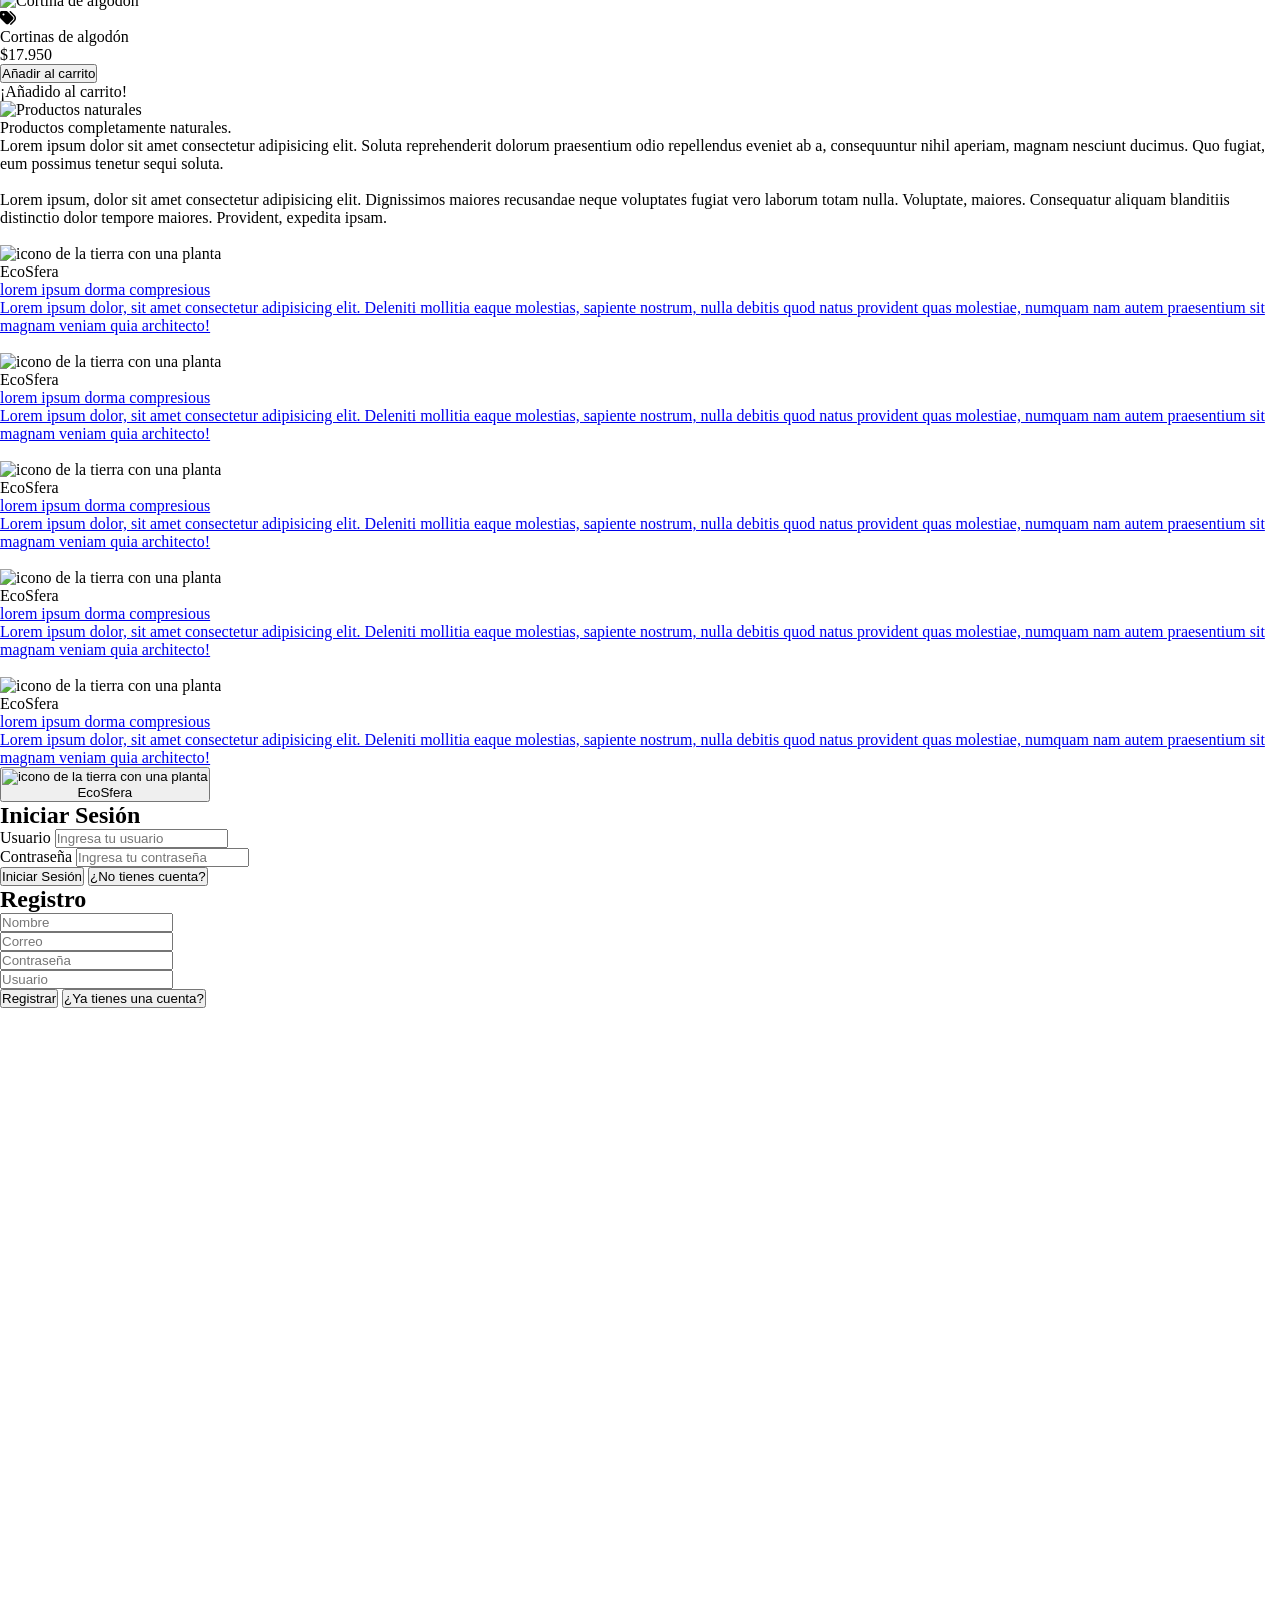
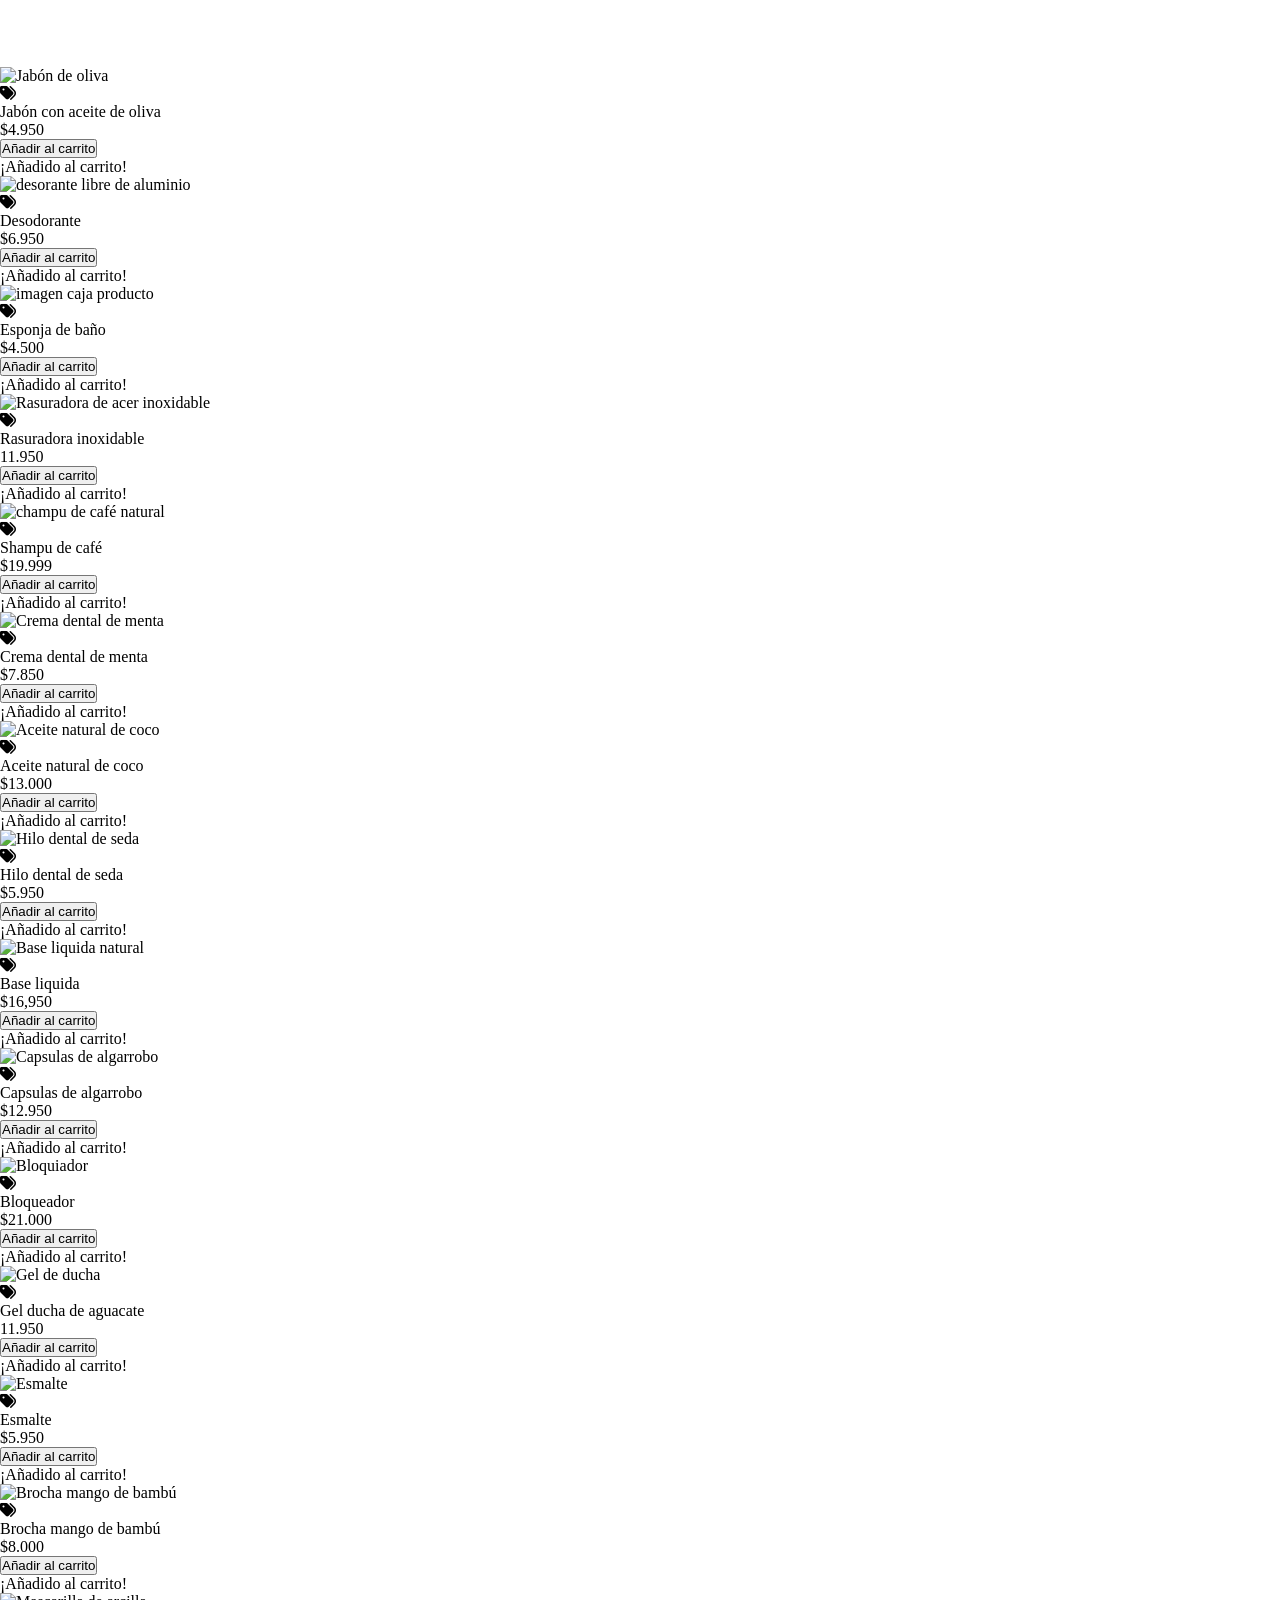
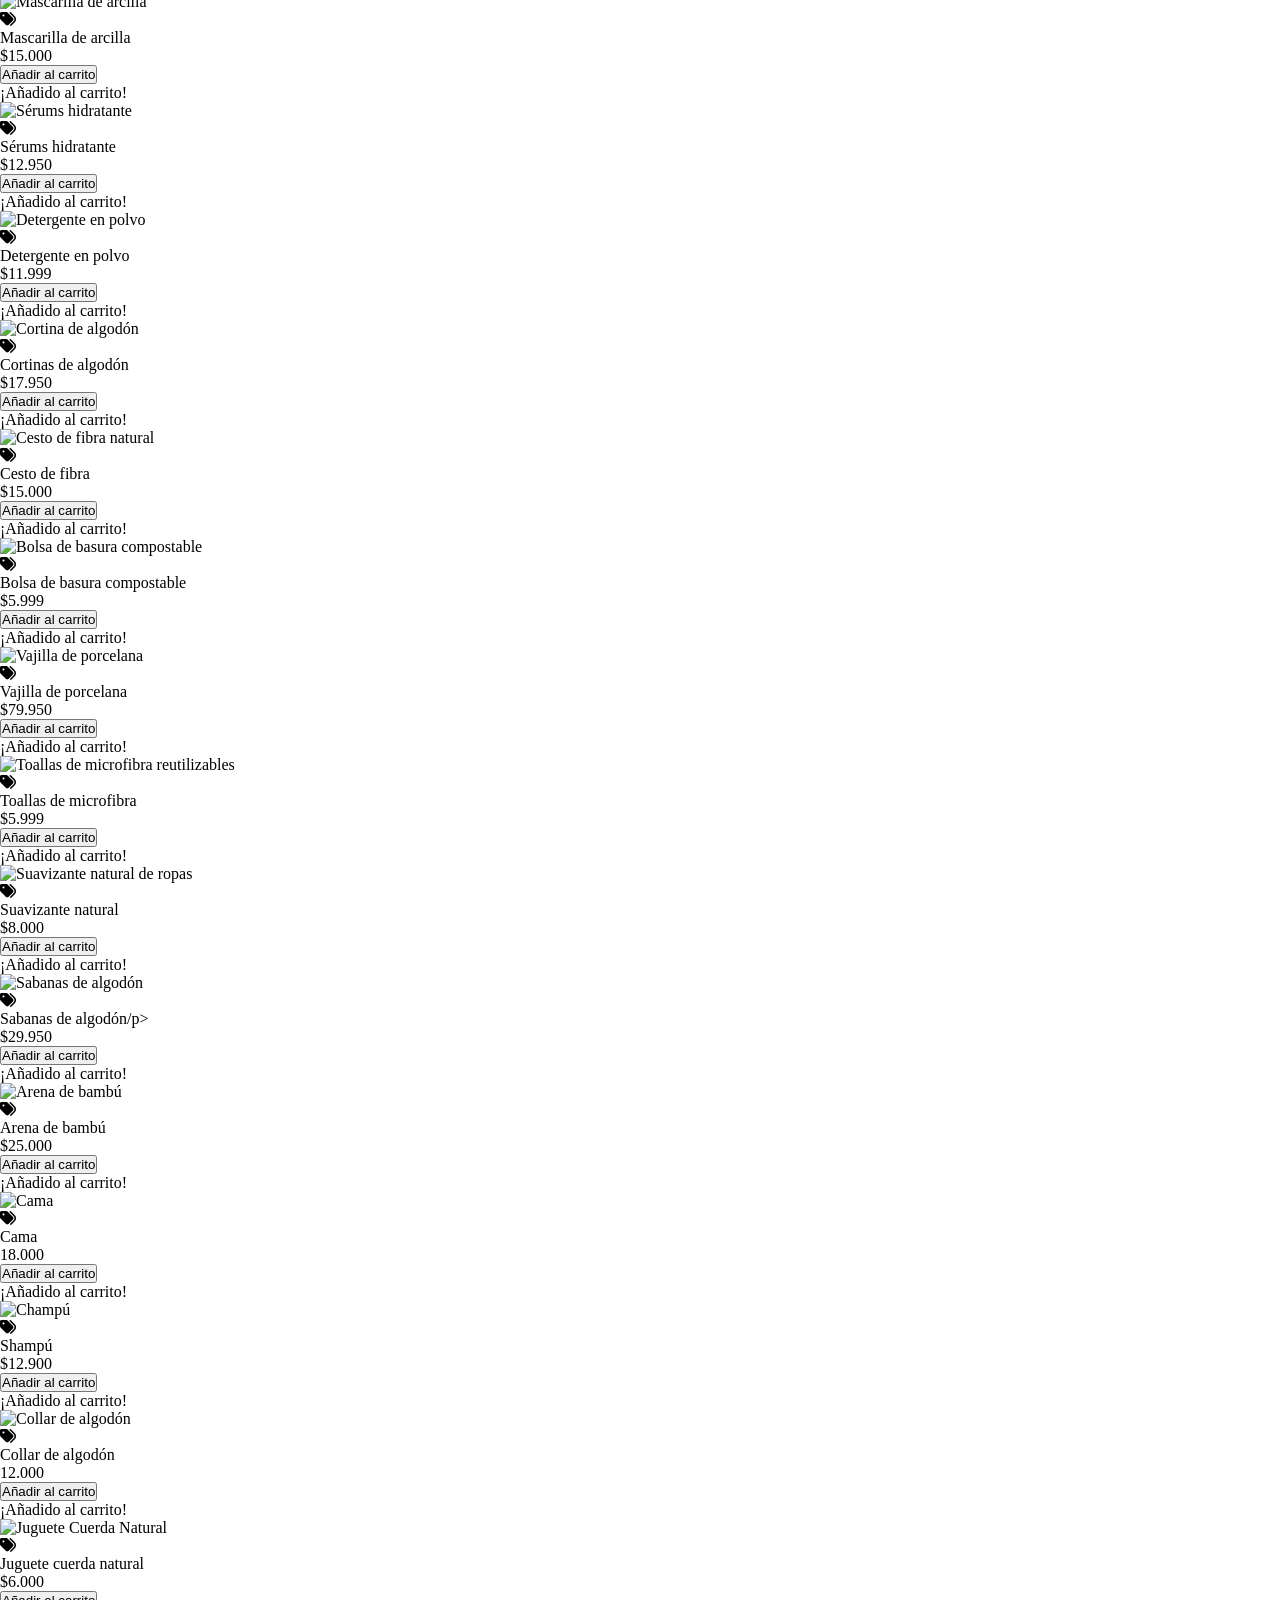
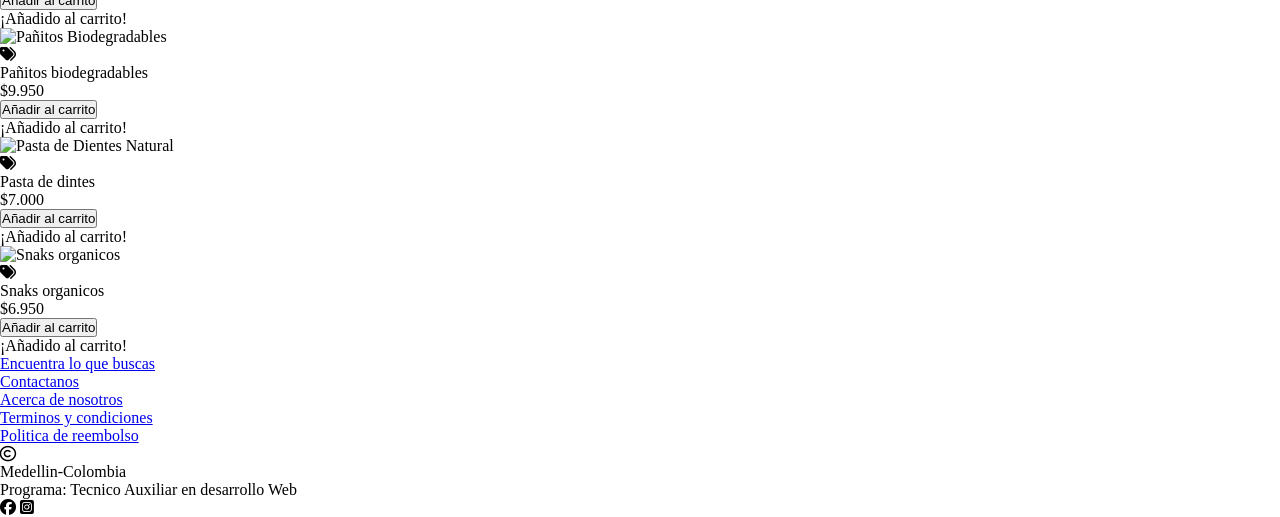
==== commit d6801705: "Merge branch 'features' of github.com:Sebaxtian18/EcoSfera into features" ====
--- a/index.html
+++ b/index.html
@@ -35,12 +35,23 @@
     </header>
     <!--Main de la pagina-->
     <main id="main-index">
-      <div>
         <!--Carrusel Julian Usma-->
         <!--Agregar un carrusel de 5 imagenes, en el cual cada categoria sera referenciada por una imagen, el carrusel debe de ser interactivo
         con el usuario permitiendole despazarse adelante y atras entre las imagenes y a su vez debe de ser autonomo e ir cambiando la imagen 
         cada cierto tiempo-->
-      </div>
+
+        <div class="carousel-padre">
+
+      <div class="carousel">
+        <div class="carousel-hijo  ">
+          <div class="carousel-item"><img src="accents/carrucel.aseo.personal.jpeg" alt="Imagen 1"></div>
+          <div class="carousel-item"><img src="accents/carrucel.mascotas.jpeg" alt="Imagen 2"></div>
+          <div class="carousel-item"><img src="accents/carrucel.belleza.jpeg" alt="Imagen 3"></div>
+          <div class="carousel-item"><img src="accents/carrucel.hogar.jpeg" alt="Imagen 4"></div>
+        </div>
+      </div>
+</div>
+
       <div>
         <!--Paneles informativos Paola Murillo-->
         <!--Comprende Los paneles mostrados en el PDF desde: Productos 100% confiables hasta Libre de sulfato.
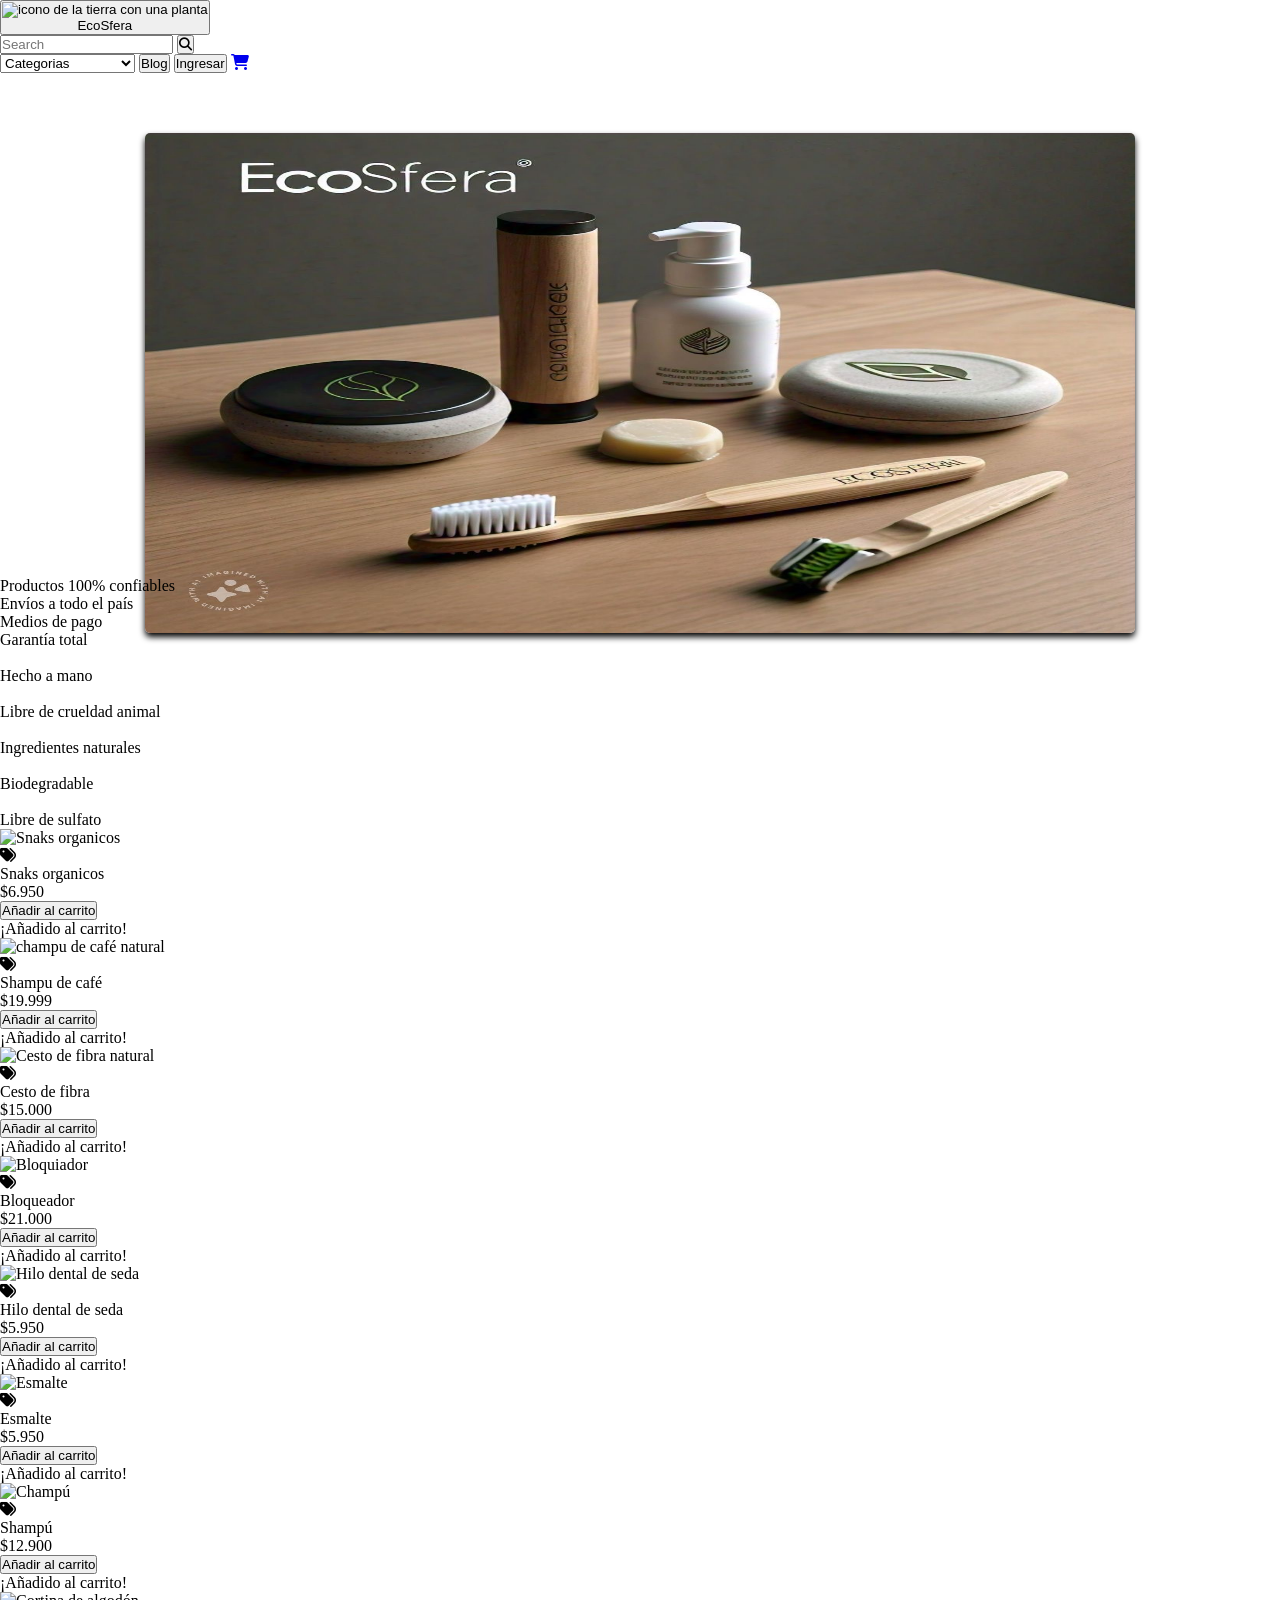
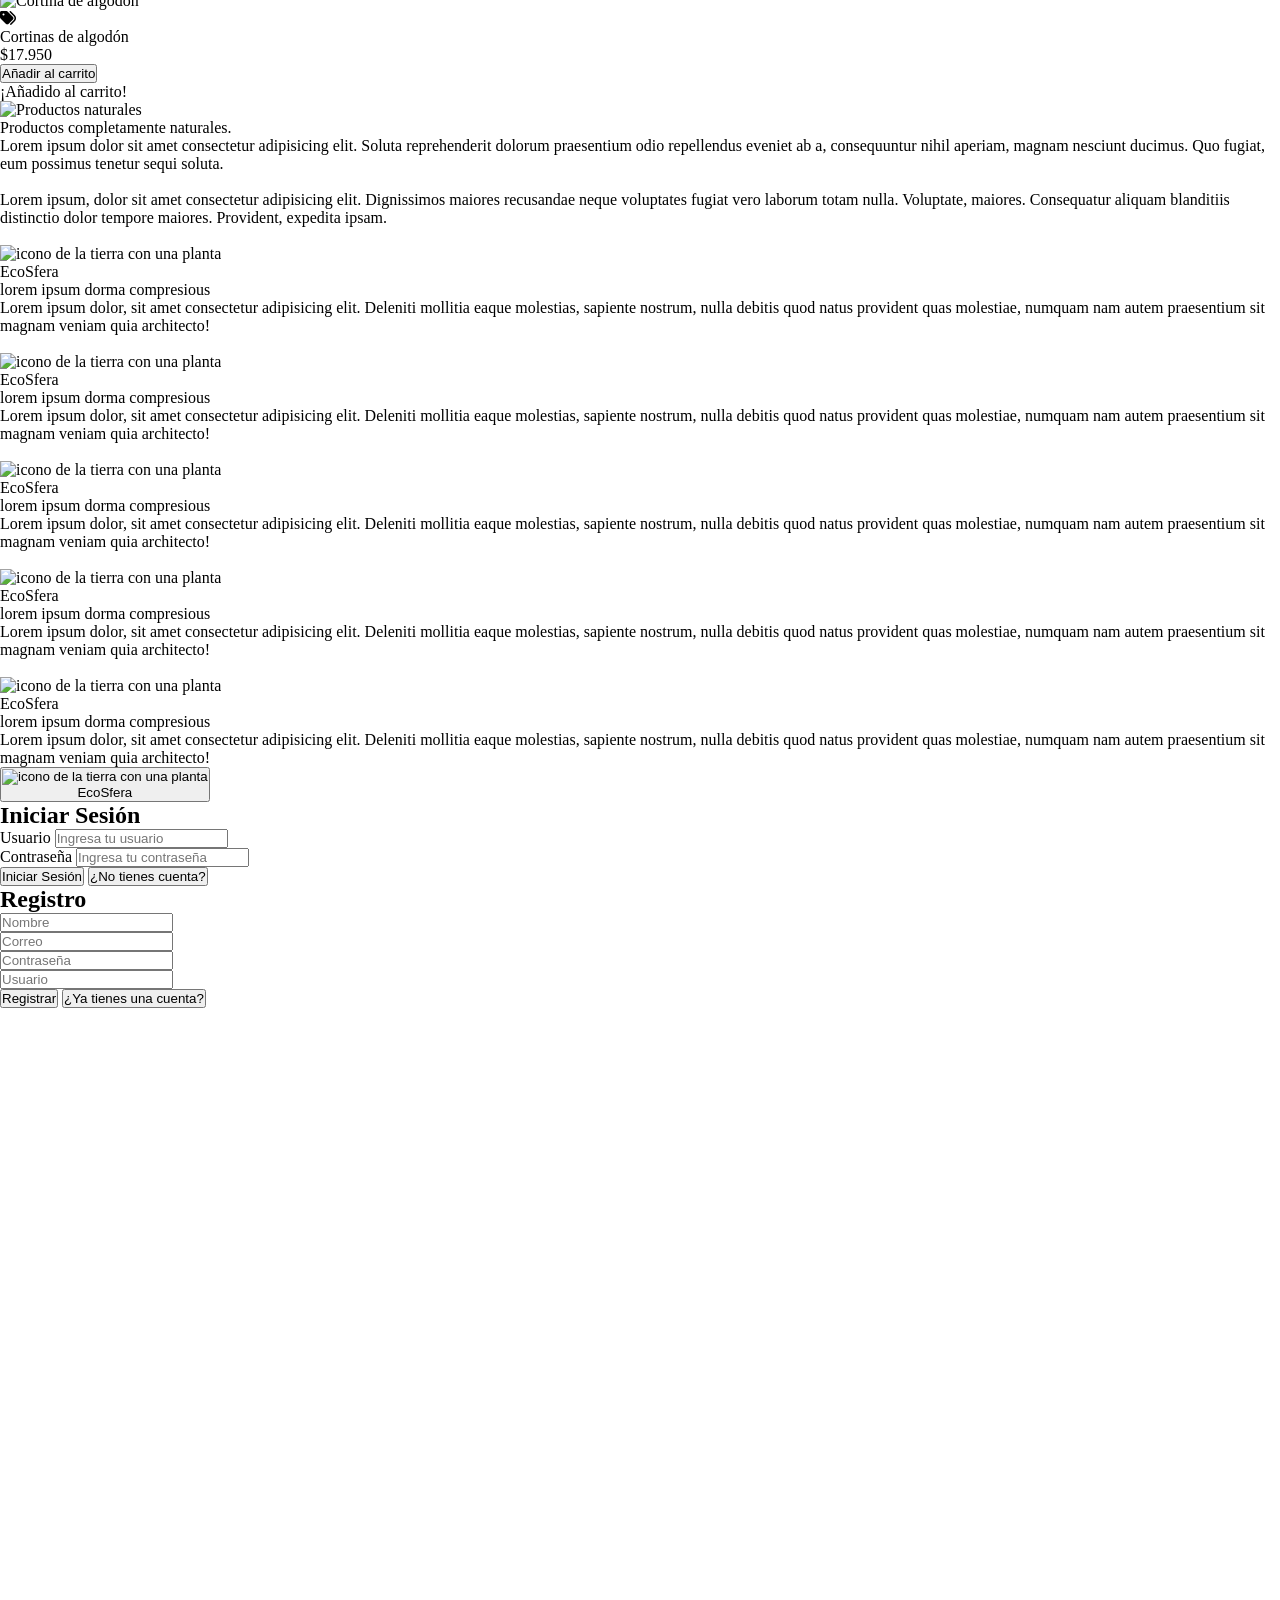
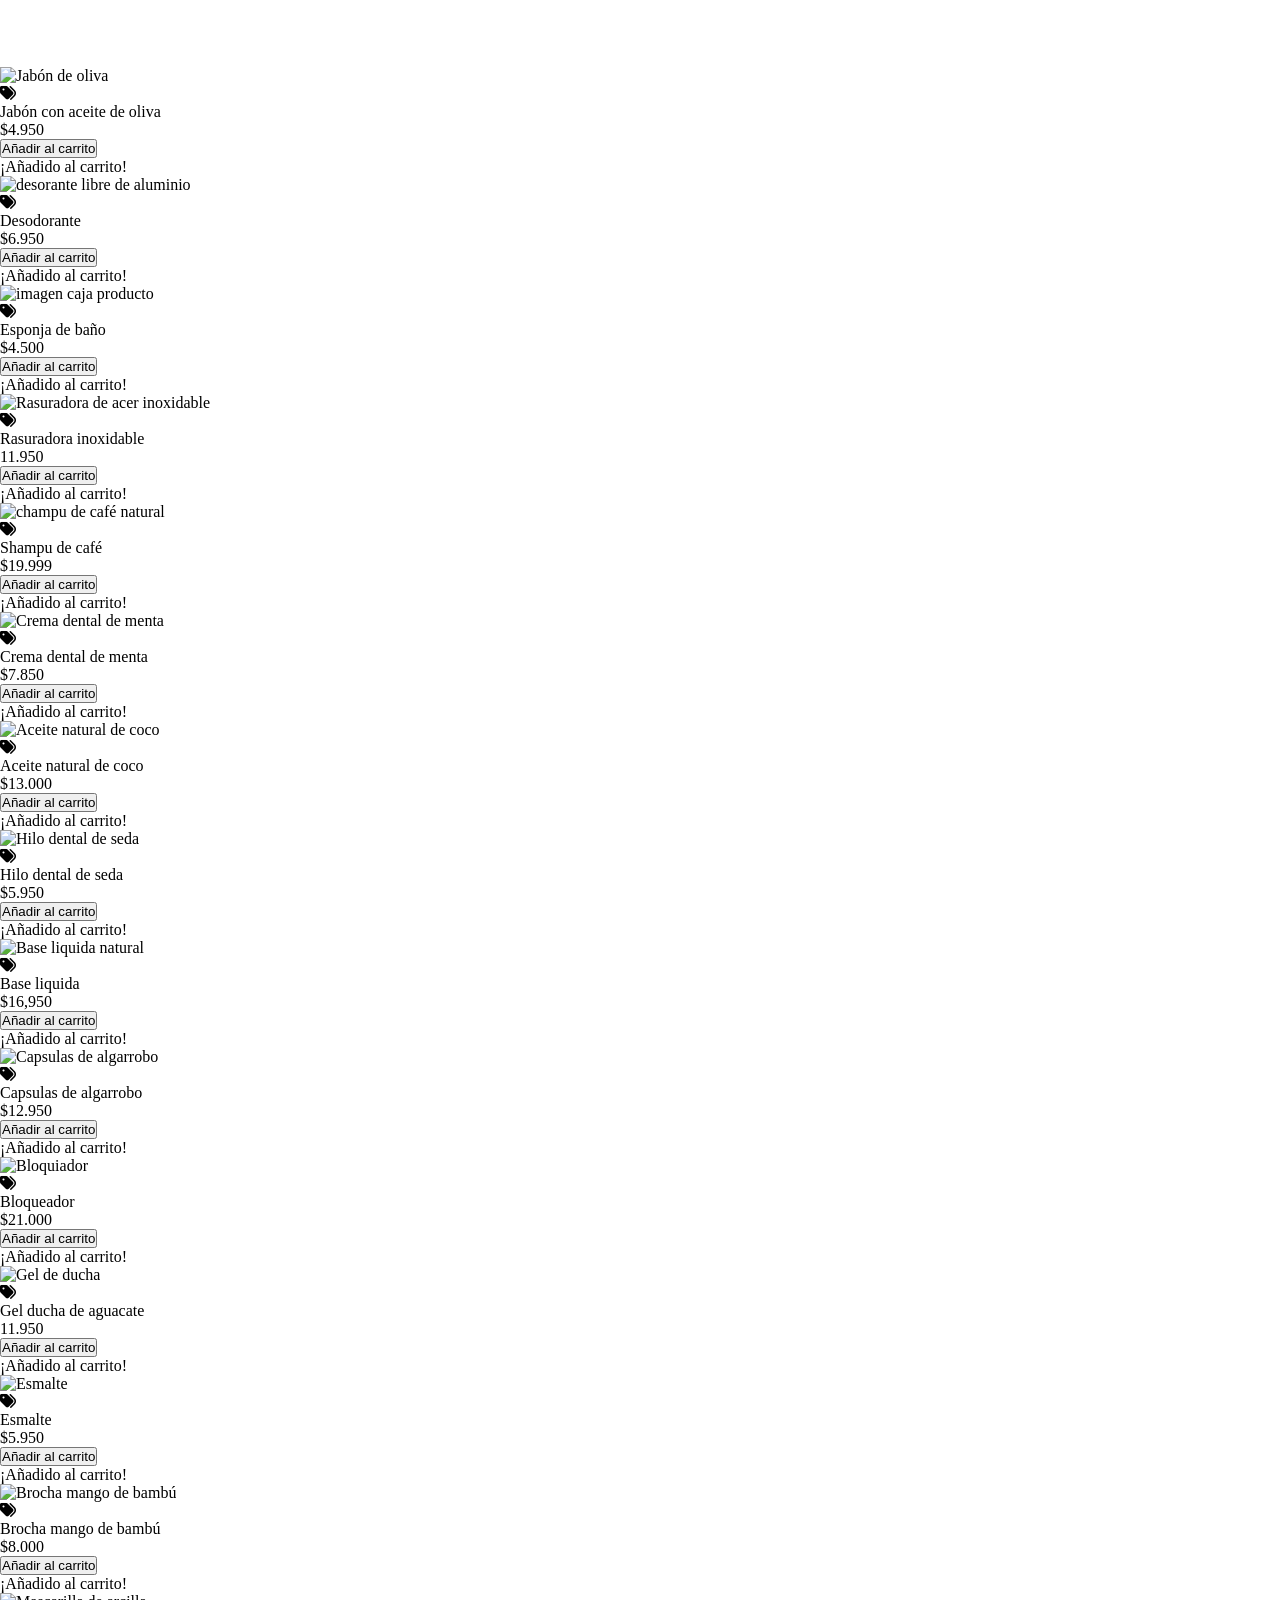
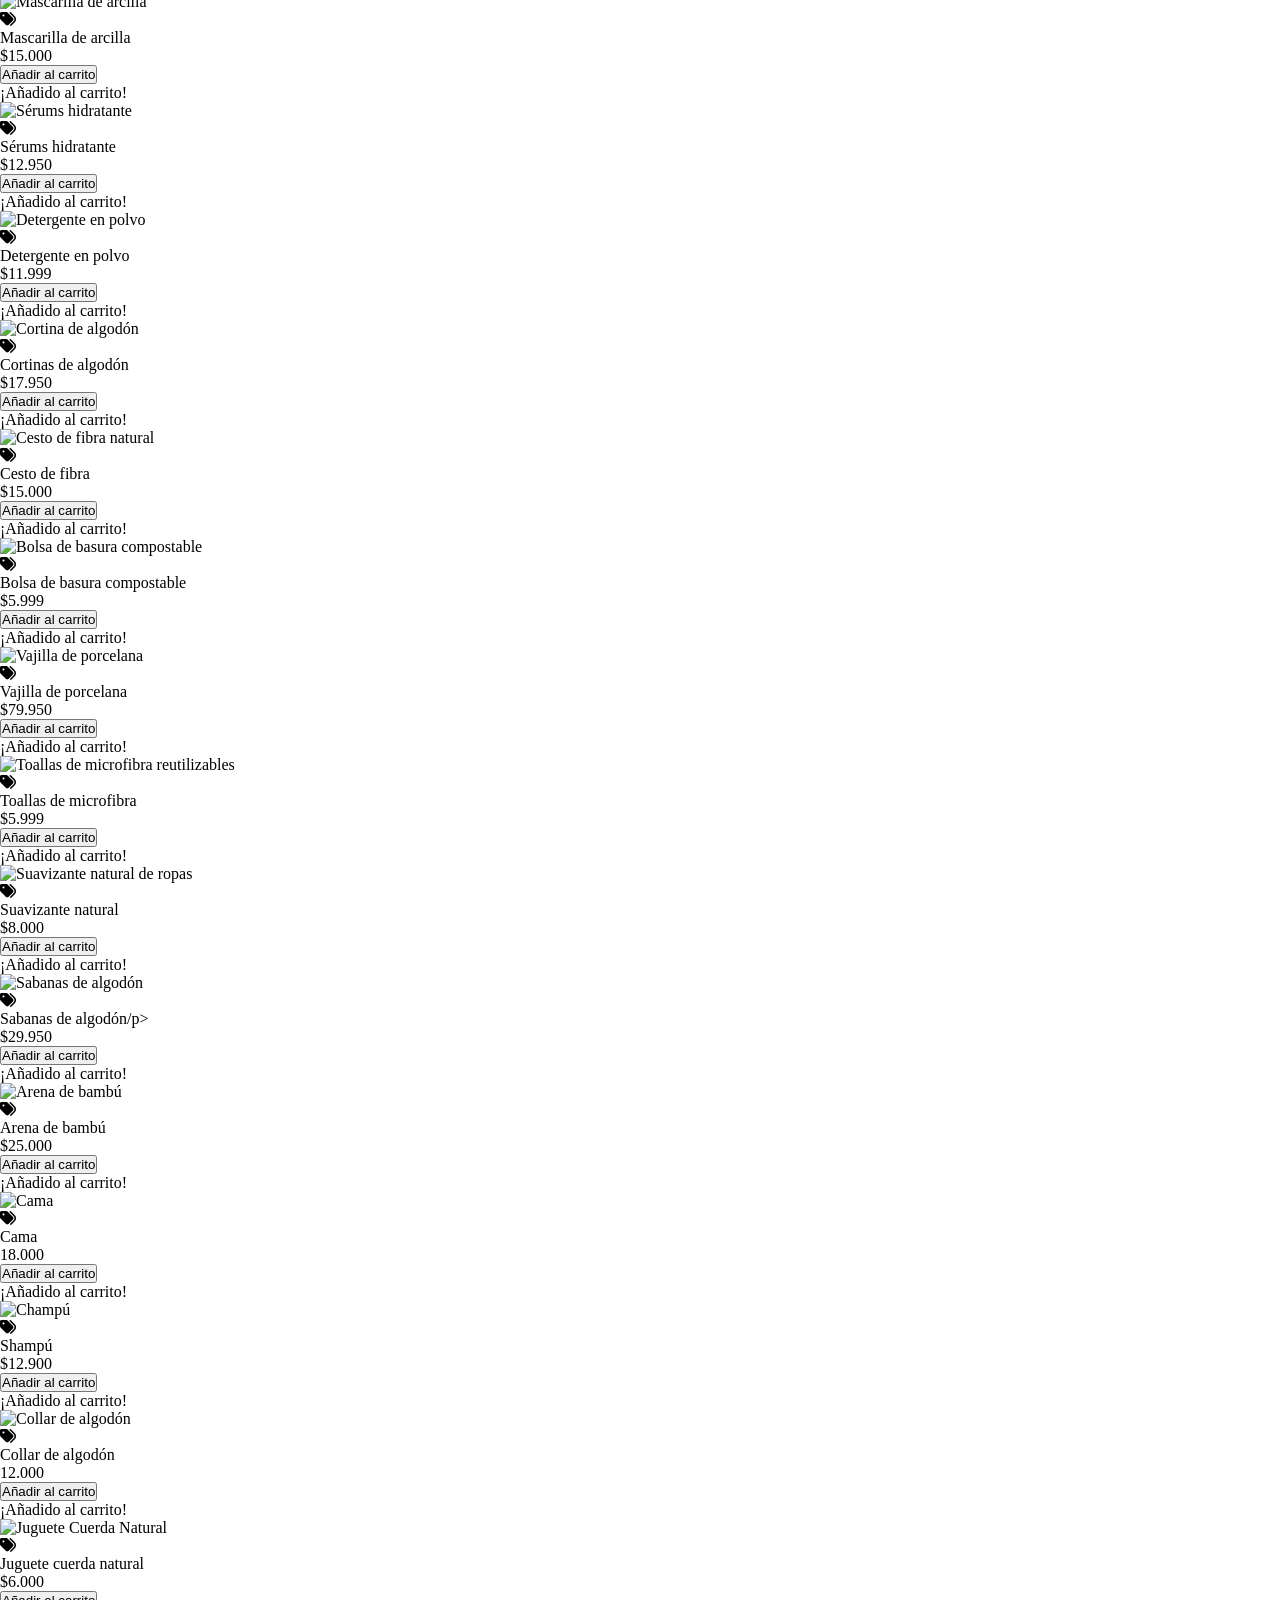
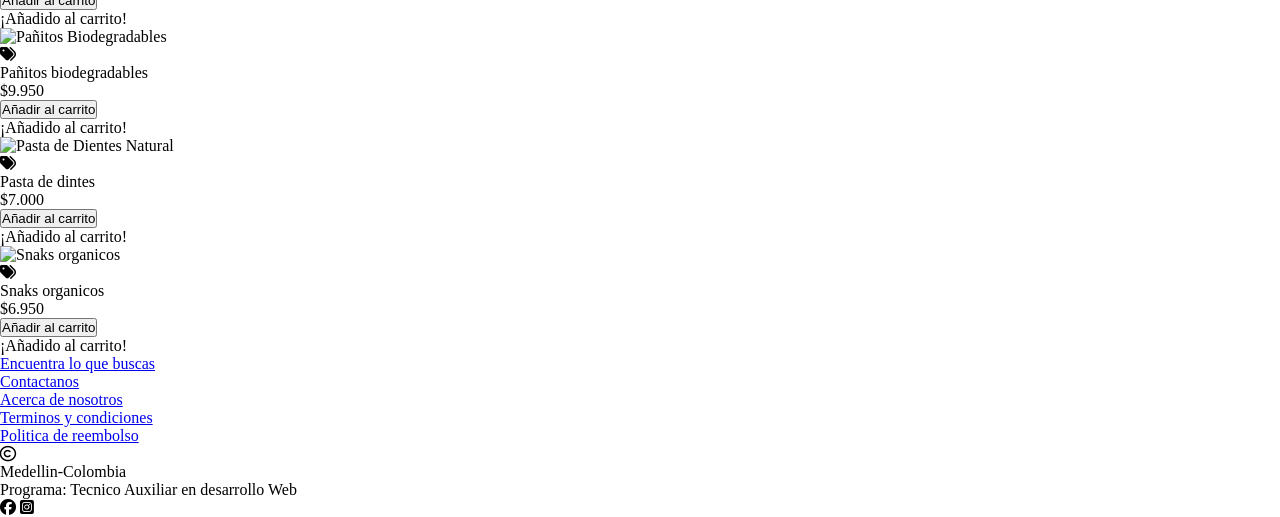
==== commit 172b03c1: "Se agrega la estructura de los articulos del blog y queda en proceso para generarlo atraves de JS" ====
--- a/index.html
+++ b/index.html
@@ -189,66 +189,77 @@
       </div>
     </main>
     <!--Seccion del blog-->
+    
     <section id="section-blog" class="w-11/12 mx-auto my-20 grid grid-cols-3 gap-x-20 gap-y-20 p-20">
-      <article class="w-72 flex flex-col items-center text-wrap border-2 bg-gradient-to-r from-slate-200 via-transparent to-transparent hover:bg-slate-200 shadow-xl">
+      <article class="w-72 flex flex-col items-center text-wrap border-2 bg-gradient-to-r from-slate-200 via-transparent to-transparent hover:bg-slate-200 hover:-translate-y-14 hover: drop-shadow-2xl shadow-xl">
           <img class="w-full h-48" src="./accents/ecologia.blog.jpg" alt="">
           <div class="flex font-thin m-5 items-center">
             <img src="./accents/logoEcoSfera.png" alt="icono de la tierra con una planta" class="h-8">
             <p class="mx-2">EcoSfera</p>
-          </div>  
+          </div>
+          <a id="" class="cursor-pointer">  
           <div class="px-4 flex flex-col">
-            <a href="#"><p class="font-semibold uppercase">lorem ipsum dorma compresious</p>
+              <p class="font-semibold uppercase">lorem ipsum dorma compresious</p>
               <p class="my-2">Lorem ipsum dolor, sit amet consectetur adipisicing elit. Deleniti mollitia eaque molestias, sapiente nostrum, nulla debitis quod natus provident quas molestiae, 
-                numquam nam autem praesentium sit magnam veniam quia architecto!</p></a>
-          </div>
+                numquam nam autem praesentium sit magnam veniam quia architecto!</p>
+          </div>
+        </a>
       </article>
-      <article class="w-72 flex flex-col items-center text-wrap border-2 bg-gradient-to-r from-slate-200 via-transparent to-transparent hover:bg-slate-200 shadow-xl">
+      <article class="w-72 flex flex-col items-center text-wrap border-2 bg-gradient-to-r from-slate-200 via-transparent to-transparent hover:bg-slate-200 hover:-translate-y-14 hover: drop-shadow-2xl shadow-xl">
           <img class="w-full h-48" src="./accents/ecologia.blog.jpg" alt="">
           <div class="flex font-thin m-5 items-center">
             <img src="./accents/logoEcoSfera.png" alt="icono de la tierra con una planta" class="h-8">
             <p class="mx-2">EcoSfera</p>
-          </div>  
+          </div>
+          <a id="" class="cursor-pointer">  
           <div class="px-4 flex flex-col">
-            <a href="#"><p class="font-semibold uppercase">lorem ipsum dorma compresious</p>
+              <p class="font-semibold uppercase">lorem ipsum dorma compresious</p>
               <p class="my-2">Lorem ipsum dolor, sit amet consectetur adipisicing elit. Deleniti mollitia eaque molestias, sapiente nostrum, nulla debitis quod natus provident quas molestiae, 
-                numquam nam autem praesentium sit magnam veniam quia architecto!</p></a>
-          </div>
+                numquam nam autem praesentium sit magnam veniam quia architecto!</p>
+          </div>
+        </a>
       </article>
-      <article class="w-72 flex flex-col items-center text-wrap border-2 bg-gradient-to-r from-slate-200 via-transparent to-transparent hover:bg-slate-200 shadow-xl">
+      <article class="w-72 flex flex-col items-center text-wrap border-2 bg-gradient-to-r from-slate-200 via-transparent to-transparent hover:bg-slate-200 hover:-translate-y-14 hover: drop-shadow-2xl shadow-xl">
           <img class="w-full h-48" src="./accents/ecologia.blog.jpg" alt="">
           <div class="flex font-thin m-5 items-center">
             <img src="./accents/logoEcoSfera.png" alt="icono de la tierra con una planta" class="h-8">
             <p class="mx-2">EcoSfera</p>
-          </div>  
+          </div>
+          <a id="" class="cursor-pointer">  
           <div class="px-4 flex flex-col">
-            <a href="#"><p class="font-semibold uppercase">lorem ipsum dorma compresious</p>
+              <p class="font-semibold uppercase">lorem ipsum dorma compresious</p>
               <p class="my-2">Lorem ipsum dolor, sit amet consectetur adipisicing elit. Deleniti mollitia eaque molestias, sapiente nostrum, nulla debitis quod natus provident quas molestiae, 
-                numquam nam autem praesentium sit magnam veniam quia architecto!</p></a>
-          </div>
+                numquam nam autem praesentium sit magnam veniam quia architecto!</p>
+          </div>
+        </a>
       </article>
-      <article class="w-72 flex flex-col items-center text-wrap border-2 bg-gradient-to-r from-slate-200 via-transparent to-transparent hover:bg-slate-200 shadow-xl">
+      <article class="w-72 flex flex-col items-center text-wrap border-2 bg-gradient-to-r from-slate-200 via-transparent to-transparent hover:bg-slate-200 hover:-translate-y-14 hover: drop-shadow-2xl shadow-xl">
           <img class="w-full h-48" src="./accents/ecologia.blog.jpg" alt="">
           <div class="flex font-thin m-5 items-center">
             <img src="./accents/logoEcoSfera.png" alt="icono de la tierra con una planta" class="h-8">
             <p class="mx-2">EcoSfera</p>
-          </div>  
+          </div>
+          <a id="" class="cursor-pointer">  
           <div class="px-4 flex flex-col">
-            <a href="#"><p class="font-semibold uppercase">lorem ipsum dorma compresious</p>
+              <p class="font-semibold uppercase">lorem ipsum dorma compresious</p>
               <p class="my-2">Lorem ipsum dolor, sit amet consectetur adipisicing elit. Deleniti mollitia eaque molestias, sapiente nostrum, nulla debitis quod natus provident quas molestiae, 
-                numquam nam autem praesentium sit magnam veniam quia architecto!</p></a>
-          </div>
+                numquam nam autem praesentium sit magnam veniam quia architecto!</p>
+          </div>
+        </a>
       </article>
-      <article class="w-72 flex flex-col items-center text-wrap border-2 bg-gradient-to-r from-slate-200 via-transparent to-transparent hover:bg-slate-200 shadow-xl">
+      <article class="w-72 flex flex-col items-center text-wrap border-2 bg-gradient-to-r from-slate-200 via-transparent to-transparent hover:bg-slate-200 hover:-translate-y-14 hover: drop-shadow-2xl shadow-xl">
           <img class="w-full h-48" src="./accents/ecologia.blog.jpg" alt="">
           <div class="flex font-thin m-5 items-center">
             <img src="./accents/logoEcoSfera.png" alt="icono de la tierra con una planta" class="h-8">
             <p class="mx-2">EcoSfera</p>
-          </div>  
+          </div>
+          <a id="" class="cursor-pointer">  
           <div class="px-4 flex flex-col">
-            <a href="#"><p class="font-semibold uppercase">lorem ipsum dorma compresious</p>
+              <p class="font-semibold uppercase">lorem ipsum dorma compresious</p>
               <p class="my-2">Lorem ipsum dolor, sit amet consectetur adipisicing elit. Deleniti mollitia eaque molestias, sapiente nostrum, nulla debitis quod natus provident quas molestiae, 
-                numquam nam autem praesentium sit magnam veniam quia architecto!</p></a>
-          </div>
+                numquam nam autem praesentium sit magnam veniam quia architecto!</p>
+          </div>
+        </a>
       </article>
   </section>
    <!--Inicio de sesión y registro por Paola Andrea Murillo-->
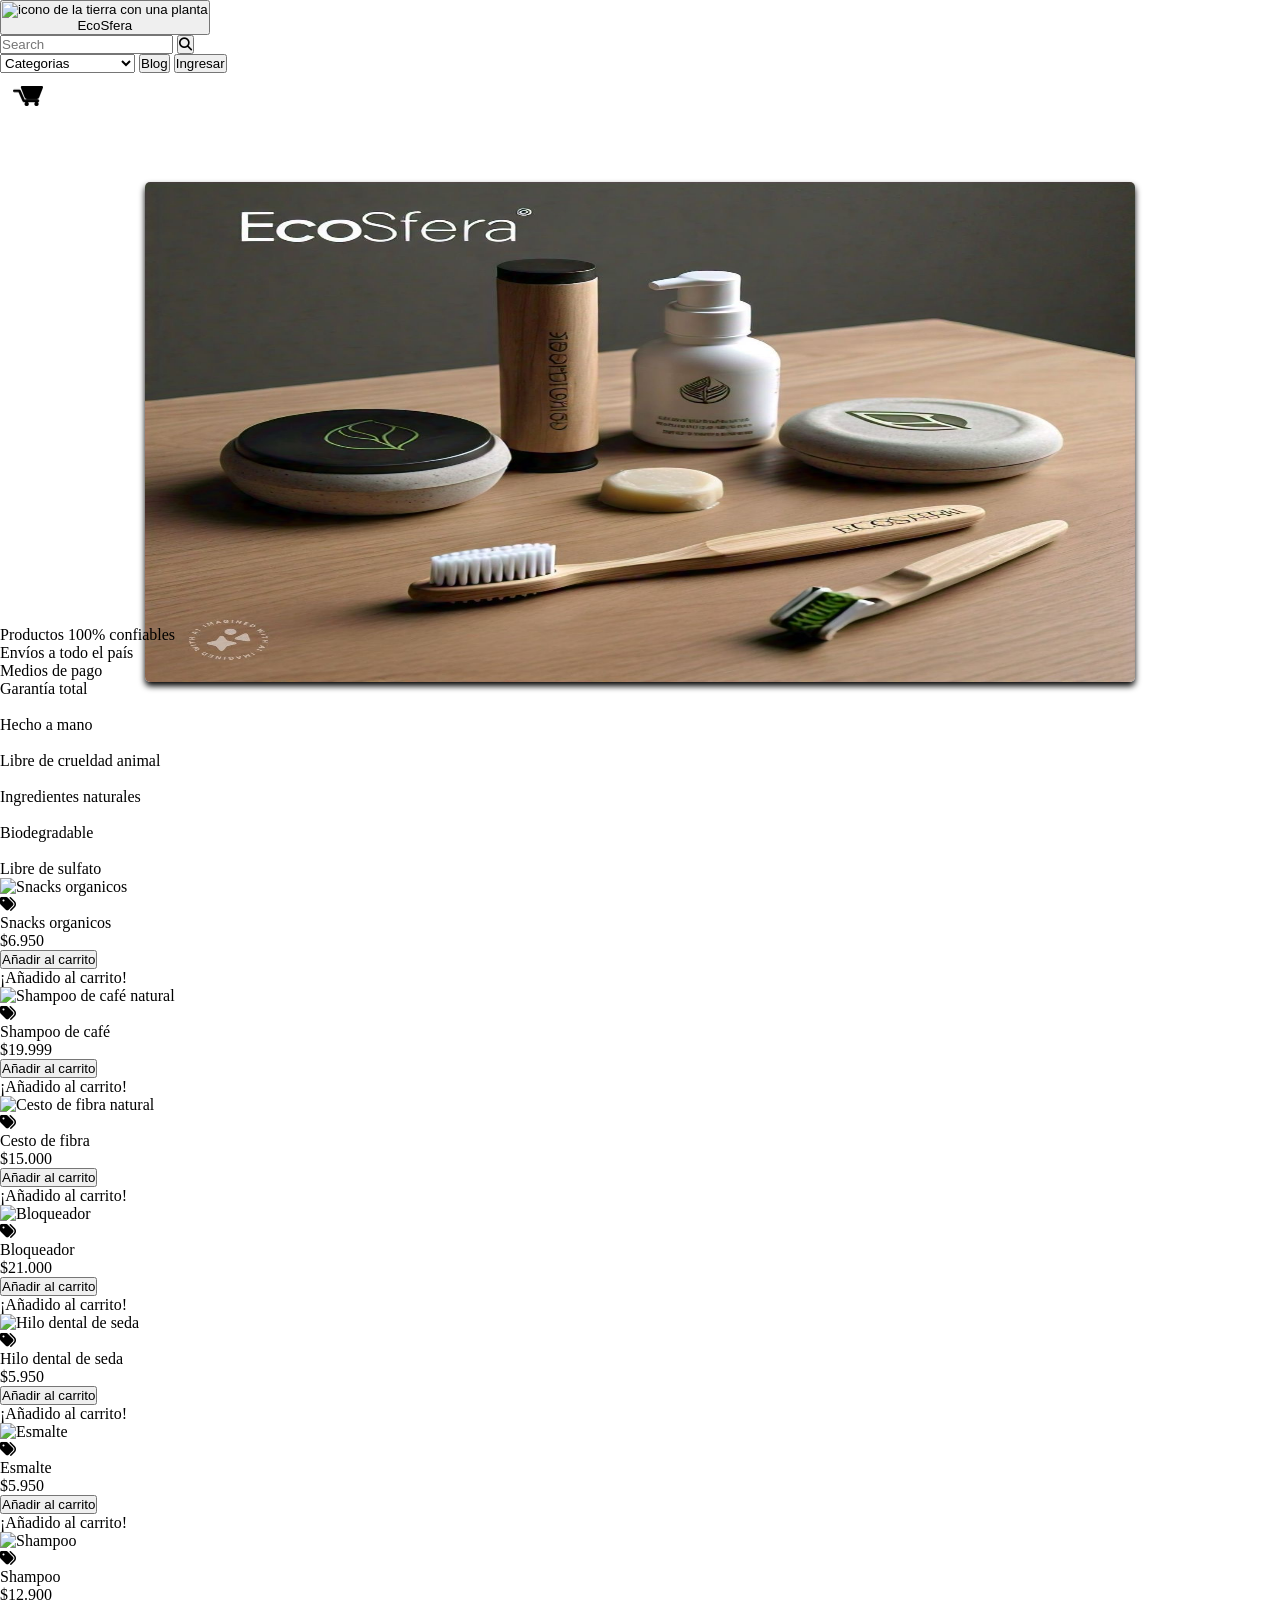
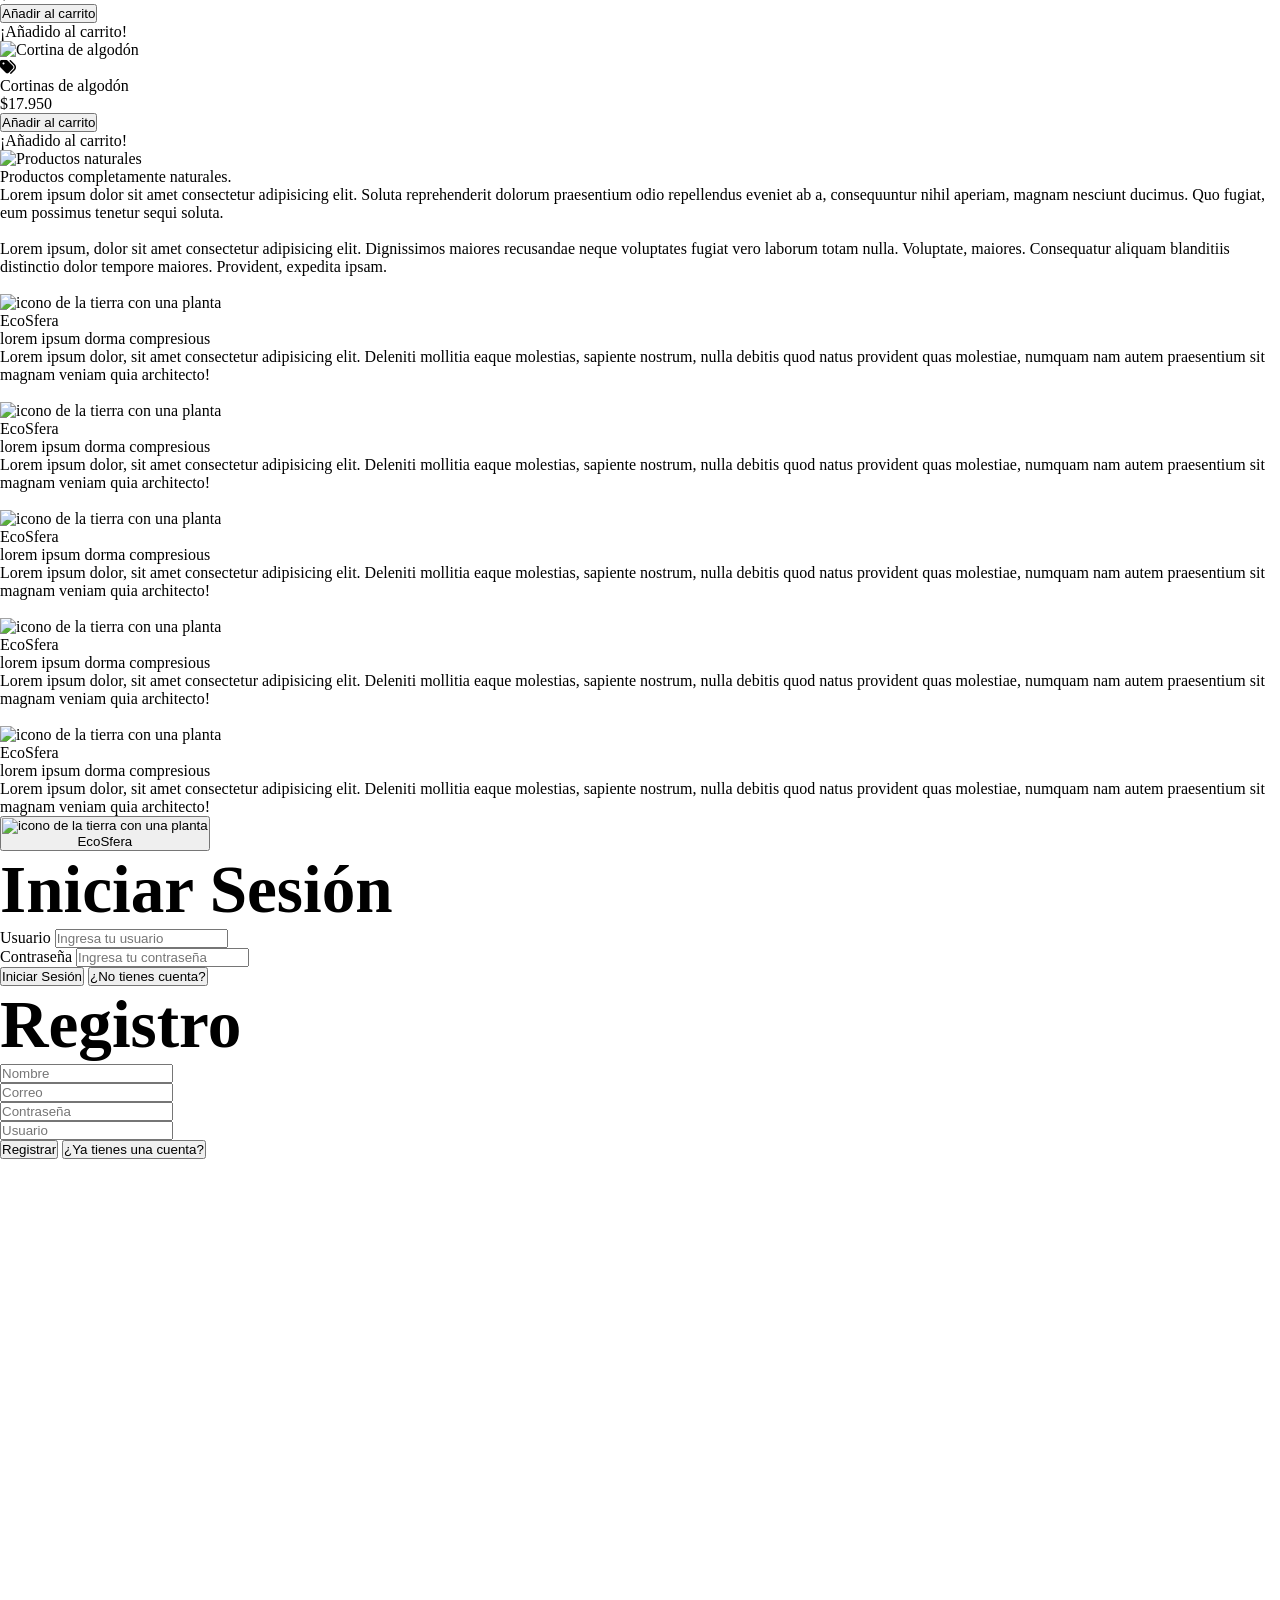
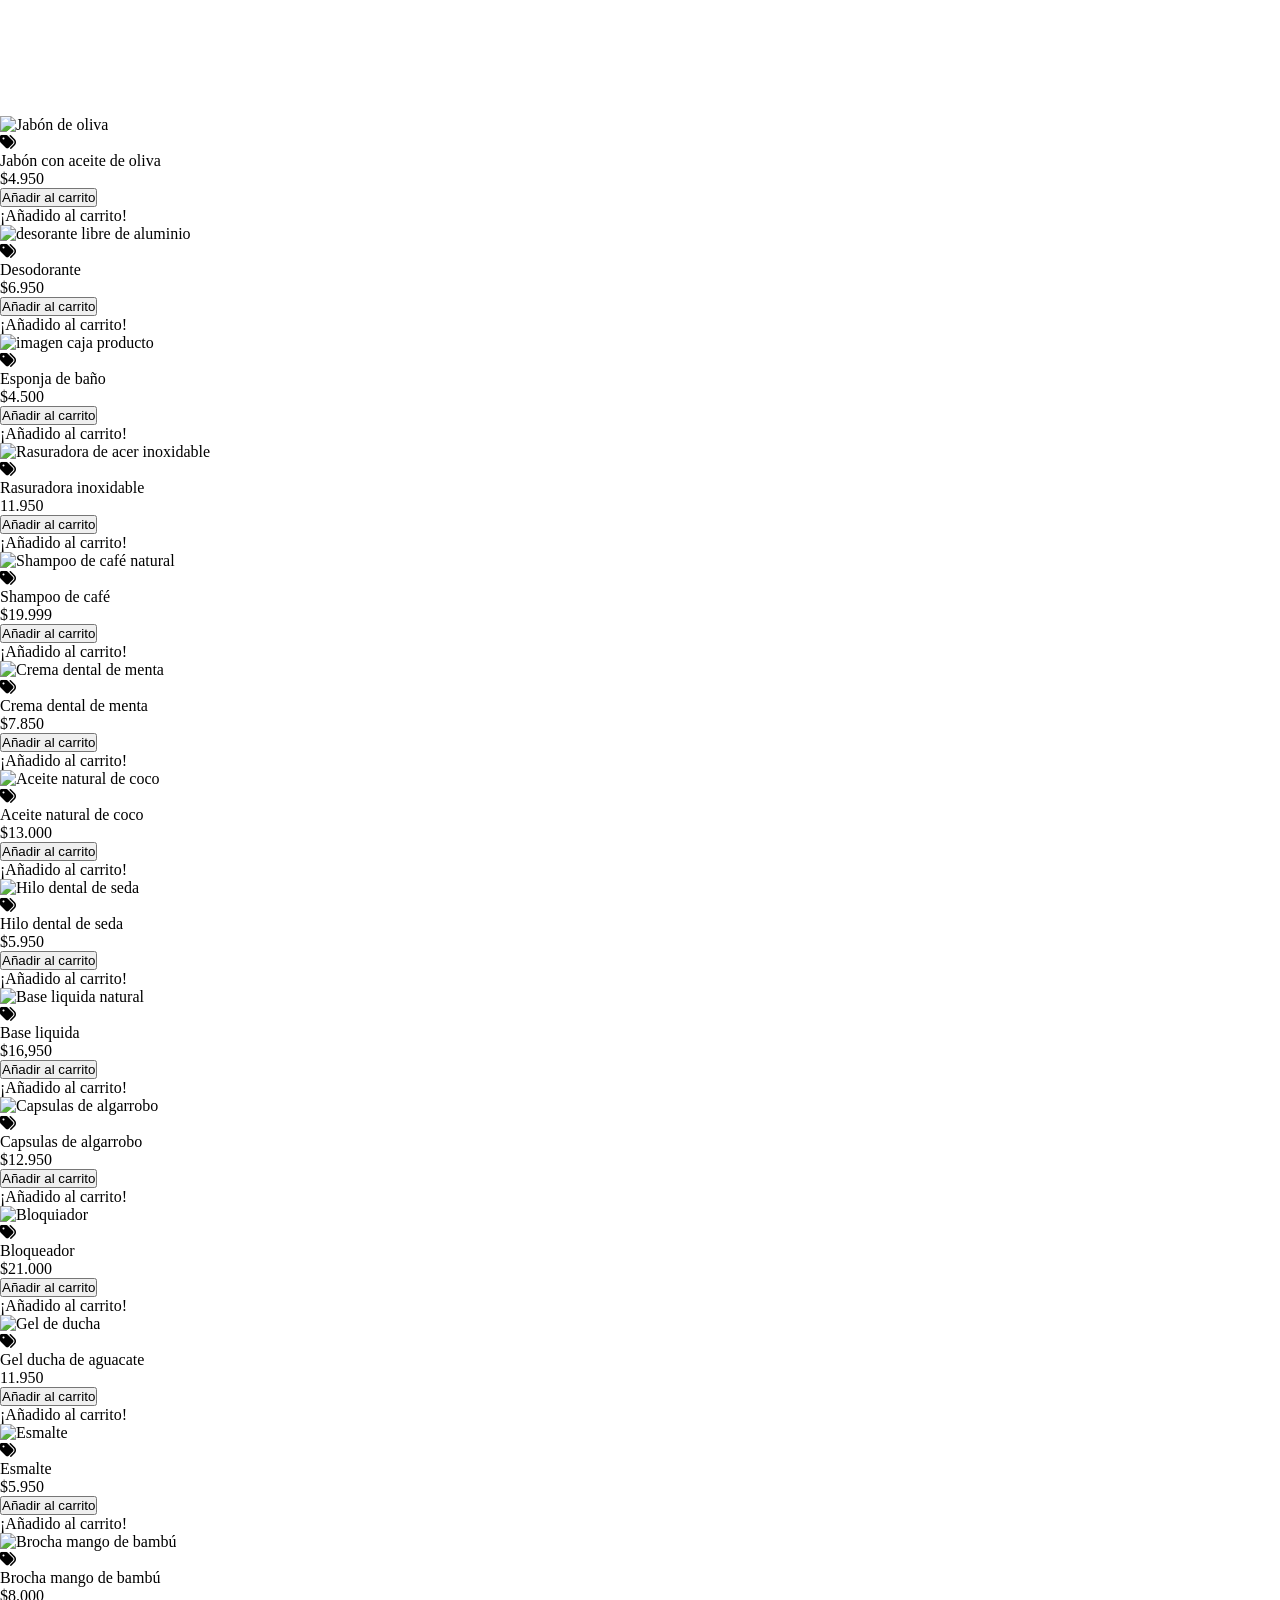
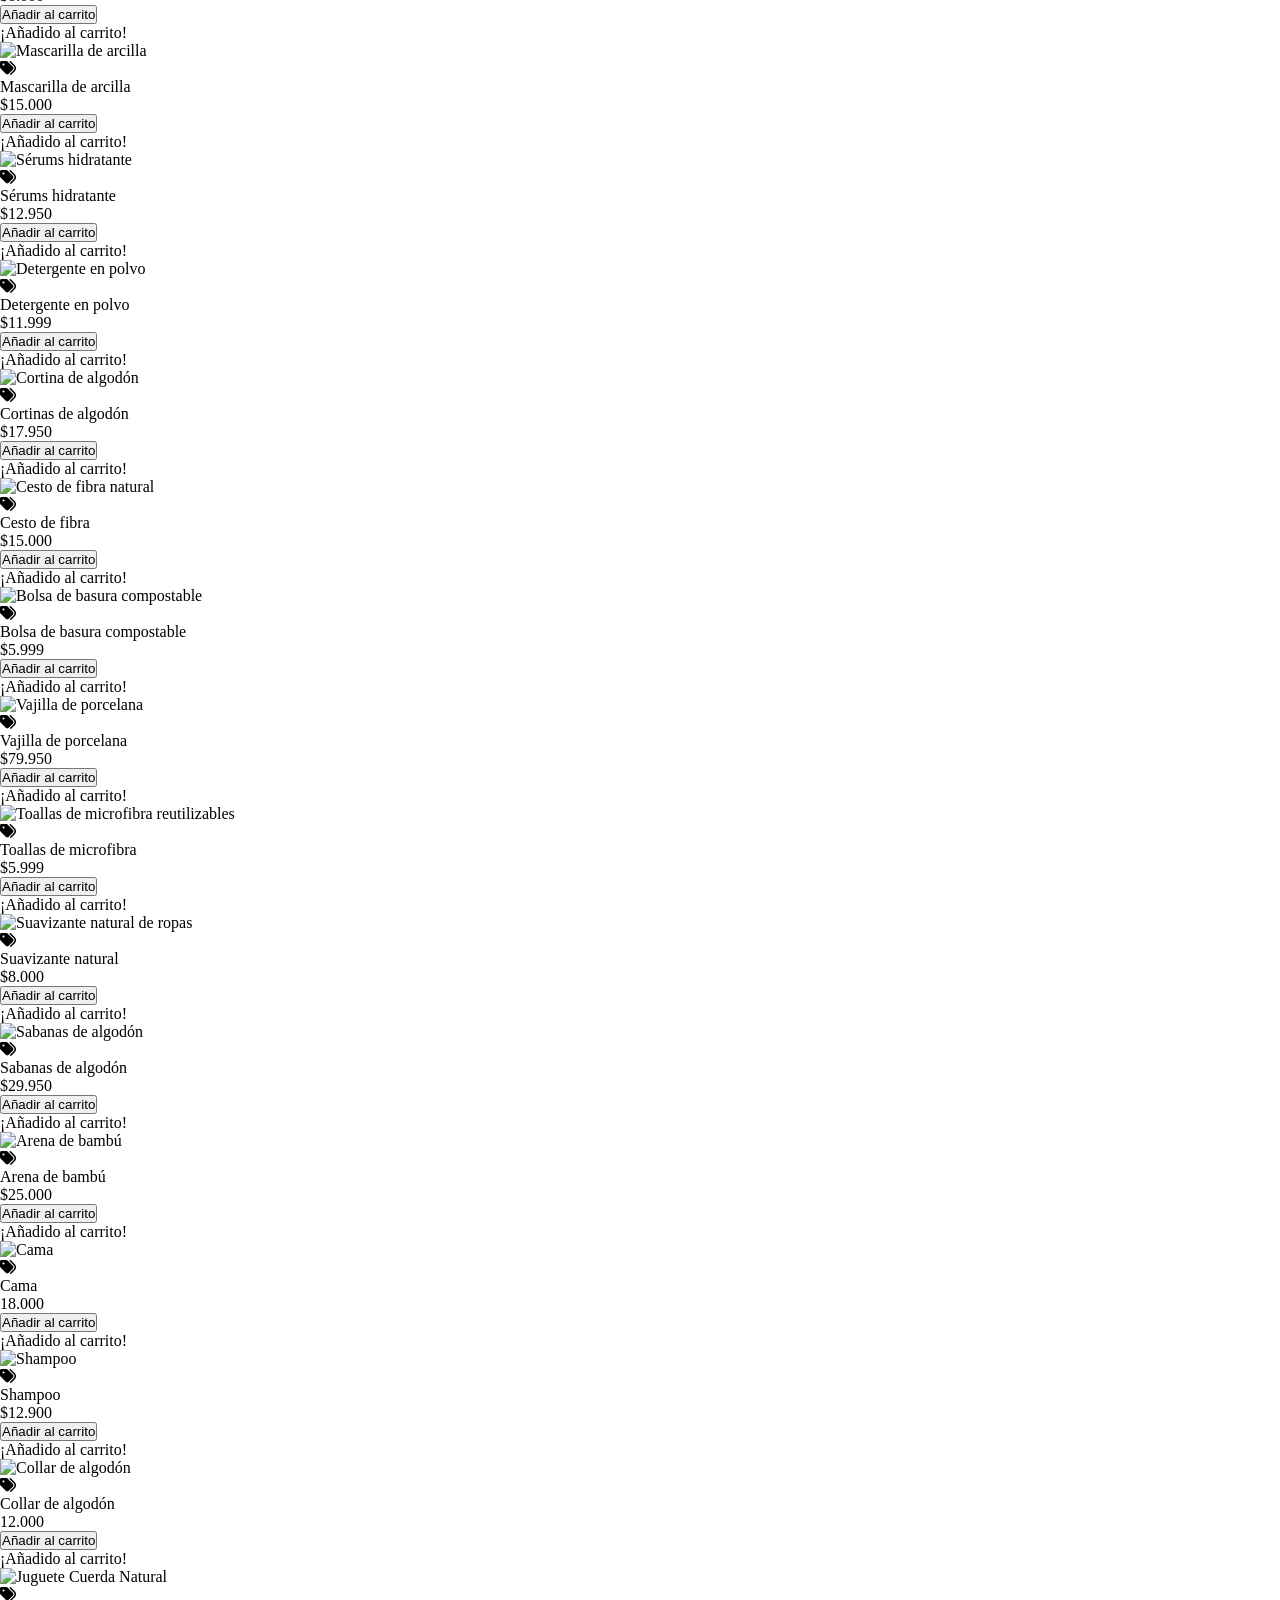
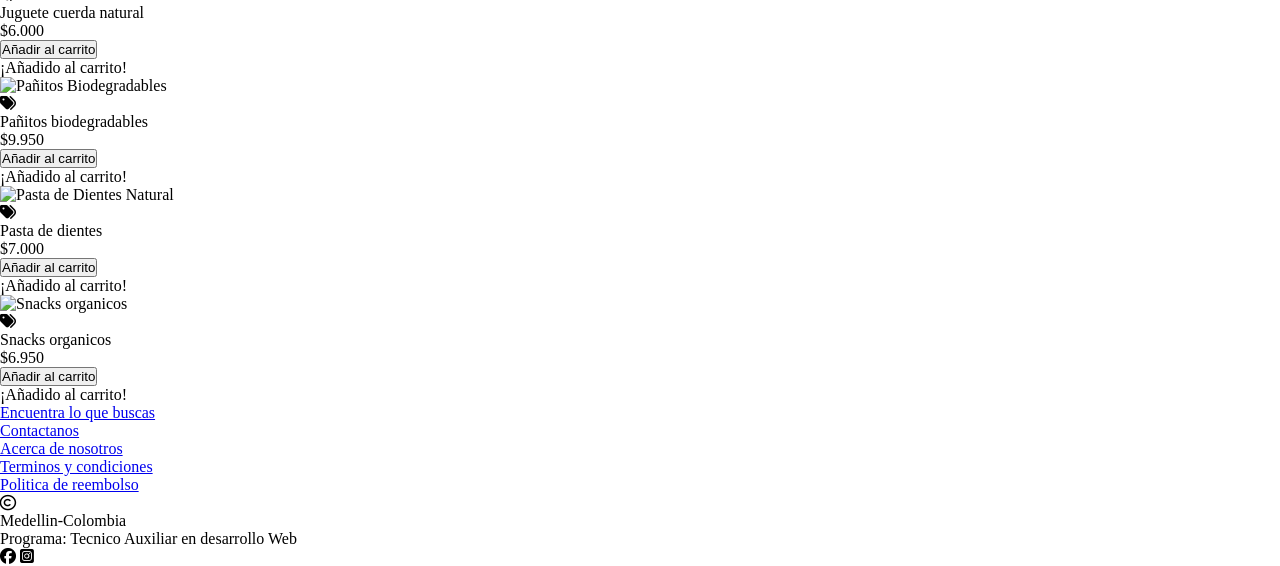
==== commit 5e44d028: "Carrito de compras integrado y funcional" ====
--- a/index.html
+++ b/index.html
@@ -30,7 +30,32 @@
             </select>
             <button type="button" id="btn-blog" class="pl-4 hover:text-white hover:scale-110">Blog</button>
             <button type="button" id="btn-ingresar" class="pl-4 hover:text-white hover:scale-110">Ingresar</button>
-            <a href="#" class="pr-4 pl-4 hover:text-white hover:scale-110"><i class="fa-solid fa-cart-shopping"></i></a>
+            
+            <link rel="stylesheet" href="styleCar.css">
+        <ul>
+          <li class="submenu">
+            <img src="img/cart.png" id="img-carrito" class="img-carrito">
+            <div id="carrito">
+  
+              <table id="lista-carrito">
+                <thead>
+                  <tr>
+                    <th>Imagen</th>
+                    <th>Nombre</th>
+                    <th>Precio</th>
+                    <th>Cantidad</th>
+                    <th></th>
+                  </tr>
+                </thead>
+                <tbody></tbody>
+              </table>
+  
+              <a href="#" id="vaciar-carrito" class="button Vaciar">Vaciar Carrito</a>
+            </div>
+          </li>
+        </ul>
+
+
           </nav>
     </header>
     <!--Main de la pagina-->
@@ -87,93 +112,123 @@
          </div>
     
         </div>
+
+
+        
+  
+
+
+
+
         <!--Seccion productos mas vendidos-->
-      <div class="w-11/12 grid gap-20 gap-x-20 grid-cols-4 grid-rows-2 my-20 p-20 m-auto">
+      <div id="lista-productos" class="w-11/12 grid gap-20 gap-x-20 grid-cols-4 grid-rows-2 my-20 p-20 m-auto">
+
+        <div class="info-card">
         <div class=" w-60 h-60 flex flex-col items-center justify-center ">
-          <img class="w-40 h-38 border-4 border-white rounded-lg shadow-lg transition duration-300 ease-in-out transform hover:scale-105 hover:shadow-2xl hover:" src="./accents/SnacksOrgánicos.jpeg" alt="Snaks organicos">
+          <img class="w-40 h-38 border-4 border-white rounded-lg shadow-lg transition duration-300 ease-in-out transform hover:scale-105 hover:shadow-2xl hover:" src="./accents/SnacksOrgánicos.jpeg" alt="Snacks organicos">
           <div class="flex items-center">
             <i class="fa-solid fa-tags pr-2"></i>
-            <p class="font-medium">Snaks organicos</p>
-          </div>
-          <p class="font-medium">$6.950</p>
-          <button onclick="añadirAlCarrito('mensajeConfirmacionMain32')" class="mt-4 bg-cyan-500 text-white py-2 px-4 rounded hover:bg-cyan-600	 transition duration-200">Añadir al carrito</button>
+            <p class="font-medium">Snacks organicos</p>
+          </div>
+          <p class="font-medium"><span>$6.950</span></p>
+          <button data-id="1" onclick="añadirAlCar('mensajeConfirmacionMain32')" class="agregar-carrito  mt-4 bg-cyan-500 text-white py-2 px-4 rounded hover:bg-cyan-600	 transition duration-200">Añadir al carrito</button>
           <p id="mensajeConfirmacionMain32" class="mt-2 text-green-600 font-semibold hidden">¡Añadido al carrito!</p>
         </div>
+        </div>
+
+        <div class="info-card">
         <div class=" w-60 h-60 flex flex-col items-center justify-center ">
-          <img class="w-40 h-38 border-4 border-white rounded-lg shadow-lg transition duration-300 ease-in-out transform hover:scale-105 hover:shadow-2xl hover:" src="./accents/champuDeCafe.jpeg" alt="champu de café natural">
+          <img class="w-40 h-38 border-4 border-white rounded-lg shadow-lg transition duration-300 ease-in-out transform hover:scale-105 hover:shadow-2xl hover:" src="./accents/champuDeCafe.jpeg" alt="Shampoo de café natural">
           <div class="flex items-center">
             <i class="fa-solid fa-tags pr-2"></i>
-            <p class="font-medium">Shampu de café</p>
-          </div>
-          <p class="font-medium">$19.999</p>
-          <button onclick="añadirAlCarrito('mensajeConfirmacionMain5')" class="mt-4 bg-cyan-500 text-white py-2 px-4 rounded hover:bg-cyan-600	 transition duration-200">Añadir al carrito</button>
+            <p class="font-medium">Shampoo de café</p>
+          </div>
+          <p class="font-medium"><span>$19.999</span></p>
+          <button data-id="2" onclick="añadirAlCar('mensajeConfirmacionMain5')" class="agregar-carrito mt-4 bg-cyan-500 text-white py-2 px-4 rounded hover:bg-cyan-600	 transition duration-200">Añadir al carrito</button>
           <p id="mensajeConfirmacionMain5" class="mt-2 text-green-600 font-semibold hidden">¡Añadido al carrito!</p>
-          
-        </div>
+        </div>
+        </div>
+
+        <div class="info-card">
         <div class=" w-60 h-60 flex flex-col items-center justify-center ">
           <img class="w-40 h-38 border-4 border-white rounded-lg shadow-lg transition duration-300 ease-in-out transform hover:scale-105 hover:shadow-2xl hover:" src="./accents/CestoFibrasNaturales.jpeg" alt="Cesto de fibra natural">
           <div class="flex items-center">
             <i class="fa-solid fa-tags pr-2"></i>
             <p class="font-medium">Cesto de fibra </p>
           </div> 
-          <p class="font-medium">$15.000</p>
-          <button onclick="añadirAlCarrito('mensajeConfirmacionMain11')" class="mt-4 bg-cyan-500 text-white py-2 px-4 rounded hover:bg-cyan-600	 transition duration-200">Añadir al carrito</button>
+          <p class="font-medium"><span>$15.000</span></p>
+          <button data-id="3" onclick="añadirAlCar('mensajeConfirmacionMain11')" class="agregar-carrito mt-4 bg-cyan-500 text-white py-2 px-4 rounded hover:bg-cyan-600	 transition duration-200">Añadir al carrito</button>
           <p id="mensajeConfirmacionMain11" class="mt-2 text-green-600 font-semibold hidden">¡Añadido al carrito!</p>
         </div>
+        </div>
+
+        <div class="info-card">
         <div class=" w-60 h-60 flex flex-col items-center justify-center">
-          <img class="w-40 h-38 border-4 border-white rounded-lg shadow-lg transition duration-300 ease-in-out transform hover:scale-105 hover:shadow-2xl hover:" src="./accents/Bloquiador.jpeg" alt="Bloquiador">
+          <img class="w-40 h-38 border-4 border-white rounded-lg shadow-lg transition duration-300 ease-in-out transform hover:scale-105 hover:shadow-2xl hover:" src="./accents/Bloquiador.jpeg" alt="Bloqueador">
           <div class="flex items-center">
             <i class="fa-solid fa-tags pr-2"></i>
             <p class="font-medium">Bloqueador  </p>
           </div>
-          <p class="font-medium">$21.000</p>
-          <button onclick="añadirAlCarrito('mensajeConfirmacionMain19')" class="mt-4 bg-cyan-500 text-white py-2 px-4 rounded hover:bg-cyan-600	 transition duration-200">Añadir al carrito</button>
+          <p class="font-medium"><span>$21.000</span></p>
+          <button data-id="4" onclick="añadirAlCar('mensajeConfirmacionMain19')" class="agregar-carrito mt-4 bg-cyan-500 text-white py-2 px-4 rounded hover:bg-cyan-600	 transition duration-200">Añadir al carrito</button>
           <p id="mensajeConfirmacionMain19" class="mt-2 text-green-600 font-semibold hidden">¡Añadido al carrito!</p>
         </div>
+        </div>
+
+        <div class="info-card">
         <div class=" w-60 h-60 flex flex-col items-center justify-center mt-8">
           <img class="w-40 h-38 border-4 border-white rounded-lg shadow-lg transition duration-300 ease-in-out transform hover:scale-105 hover:shadow-2xl hover:" src="./accents/hiloDentalDeSeda.jpeg" alt="Hilo dental de seda">
           <div class="flex items-center">
             <i class="fa-solid fa-tags pr-2"></i>
             <p class="font-medium">Hilo dental de seda</p>
           </div>
-          <p class="font-medium">$5.950</p>
-          <button onclick="añadirAlCarrito('mensajeConfirmacionMain8')" class="mt-4 bg-cyan-500 text-white py-2 px-4 rounded hover:bg-cyan-600	 transition duration-200">Añadir al carrito</button>
+          <p class="font-medium"><span>$5.950</span></p>
+          <button data-id="5" onclick="añadirAlCar('mensajeConfirmacionMain8')" class="agregar-carrito mt-4 bg-cyan-500 text-white py-2 px-4 rounded hover:bg-cyan-600	 transition duration-200">Añadir al carrito</button>
           <p id="mensajeConfirmacionMain8" class="mt-2 text-green-600 font-semibold hidden">¡Añadido al carrito!</p>
         </div>
+        </div>
+
+        <div class="info-card">
         <div class=" w-60 h-60 flex flex-col items-center justify-center mt-8">
           <img class="w-40 h-38 border-4 border-white rounded-lg shadow-lg transition duration-300 ease-in-out transform hover:scale-105 hover:shadow-2xl hover:" src="./accents/EsmalteEcologico.jpeg" alt="Esmalte">
           <div class="flex items-center">
             <i class="fa-solid fa-tags pr-2"></i>
             <p class="font-medium">Esmalte</p>
           </div>
-          <p class="font-medium">$5.950</p>
-          <button onclick="añadirAlCarrito('mensajeConfirmacionMain21')" class="mt-4 bg-cyan-500 text-white py-2 px-4 rounded hover:bg-cyan-600	 transition duration-200">Añadir al carrito</button>
+          <p class="font-medium"><span>$5.950</span></p>
+          <button data-id="6" onclick="añadirAlCar('mensajeConfirmacionMain21')" class="agregar-carrito mt-4 bg-cyan-500 text-white py-2 px-4 rounded hover:bg-cyan-600	 transition duration-200">Añadir al carrito</button>
           <p id="mensajeConfirmacionMain21" class="mt-2 text-green-600 font-semibold hidden">¡Añadido al carrito!</p>
-          
-        </div>
+        </div>
+        </div>
+
+        <div class="info-card">
         <div class=" w-60 h-60 flex flex-col items-center justify-center mt-8">
-          <img class="w-40 h-38 border-4 border-white rounded-lg shadow-lg transition duration-300 ease-in-out transform hover:scale-105 hover:shadow-2xl hover:" src="./accents/Champú.jpeg" alt="Champú">
+          <img class="w-40 h-38 border-4 border-white rounded-lg shadow-lg transition duration-300 ease-in-out transform hover:scale-105 hover:shadow-2xl hover:" src="./accents/Champú.jpeg" alt="Shampoo">
           <div class="flex items-center">
             <i class="fa-solid fa-tags pr-2"></i>
-            <p class="font-medium">Shampú </p>
-          </div>
-          <p class="font-medium">$12.900</p>
-          <button onclick="añadirAlCarrito('mensajeConfirmacionMain27')" class="mt-4 bg-cyan-500 text-white py-2 px-4 rounded hover:bg-cyan-600	 transition duration-200">Añadir al carrito</button>
+            <p class="font-medium">Shampoo </p>
+          </div>
+          <p class="font-medium"><span>$12.900</span></p>
+          <button data-id="7" onclick="añadirAlCar('mensajeConfirmacionMain27')" class="agregar-carrito mt-4 bg-cyan-500 text-white py-2 px-4 rounded hover:bg-cyan-600	 transition duration-200">Añadir al carrito</button>
           <p id="mensajeConfirmacionMain27" class="mt-2 text-green-600 font-semibold hidden">¡Añadido al carrito!</p>
         </div>
+        </div>
+
+        <div class="info-card">
         <div class=" w-60 h-60 flex flex-col items-center justify-center mt-8">
           <img class="w-40 h-38 border-4 border-white rounded-lg shadow-lg transition duration-300 ease-in-out transform hover:scale-105 hover:shadow-2xl hover:" src="./accents/CortinasDeAlgodon.jpeg" alt="Cortina de algodón">
           <div class="flex items-center">
             <i class="fa-solid fa-tags pr-2"></i>
             <p class="font-medium">Cortinas de algodón</p>
           </div>
-          <p class="font-medium">$17.950</p>
-          <button onclick="añadirAlCarrito('mensajeConfirmacionMain10')" class="mt-4 bg-cyan-500 text-white py-2 px-4 rounded hover:bg-cyan-600	 transition duration-200">Añadir al carrito</button>
+          <p class="font-medium"><span>$17.950</span></p>
+          <button data-id="8" onclick="añadirAlCar('mensajeConfirmacionMain10')" class="agregar-carrito mt-4 bg-cyan-500 text-white py-2 px-4 rounded hover:bg-cyan-600	 transition duration-200">Añadir al carrito</button>
           <p id="mensajeConfirmacionMain10" class="mt-2 text-green-600 font-semibold hidden">¡Añadido al carrito!</p>
+        </div>
+        </div>
         </div>
         <!--Seccion de productos Sebastian Castaño-->
         <!--Agregar una seccion de 8 productos, con sus respectivas imagenes, nombres y precios-->
-      </div>
       <div class="grid gap-0 grid-cols-2 grid-rows-1 w-11/12 2/6 m-auto pl-32">
         <div class="w-4/6 h-full rounded-md shadow-lg">
           <img class="rounded-md h-full" src="./accents/banerVerticalProductos.jpg" alt="Productos naturales">
@@ -315,339 +370,433 @@
   </section>
   <!--Secciones categorias: Aseo personal, Bienestar y belleza, Hogar, Mascotas hechas por Paola Murillo-->
   <div id="aseoPersonal" class="w-11/12 grid gap-20 gap-x-20 grid-cols-4 grid-rows-2 my-20 p-20 m-auto ">
+
+    <div class="info-card">
     <div class=" w-60 h-60 flex flex-col items-center justify-center">
       <img class="w-40 h-38 border-4 border-white rounded-lg shadow-lg transition duration-300 ease-in-out transform hover:scale-105 hover:shadow-2xl hover:" src="./accents/jabonBañoDeOliva.jpeg" alt="Jabón de oliva">
       <div class="flex items-center">
         <i class="fa-solid fa-tags pr-2"></i>
         <p class="font-medium">Jabón con aceite de oliva</p>
       </div>
-      <p class="font-medium">$4.950</p>
-      <button onclick="añadirAlCarrito('mensajeConfirmacion1')" class="mt-4 bg-cyan-500 text-white py-2 px-4 rounded hover:bg-cyan-600	 transition duration-200">Añadir al carrito</button>
+      <p class="font-medium"><span>$4.950</span></p>
+      <button data-id="9" onclick="añadirAlCar('mensajeConfirmacion1')" class="agregar-carrito mt-4 bg-cyan-500 text-white py-2 px-4 rounded hover:bg-cyan-600	 transition duration-200">Añadir al carrito</button>
       <p id="mensajeConfirmacion1" class="mt-2 text-green-600 font-semibold hidden">¡Añadido al carrito!</p>
     </div>
+    </div>
+
+    <div class="info-card">
     <div class=" w-60 h-60 flex flex-col items-center justify-center">
       <img class="w-40 h-38 border-4 border-white rounded-lg shadow-lg transition duration-300 ease-in-out transform hover:scale-105 hover:shadow-2xl hover:" src="./accents/desodoranteLibreAluminio.jpeg" alt="desorante libre de aluminio">
       <div class="flex items-center">
         <i class="fa-solid fa-tags pr-2"></i>
         <p class="font-medium">Desodorante </p>
       </div>
-      <p class="font-medium">$6.950</p>
-      <button onclick="añadirAlCarrito('mensajeConfirmacion2')" class="mt-4 bg-cyan-500 text-white py-2 px-4 rounded hover:bg-cyan-600	 transition duration-200">Añadir al carrito</button>
+      <p class="font-medium"><span>$6.950</span></p>
+      <button data-id="10" onclick="añadirAlCar('mensajeConfirmacion2')" class="agregar-carrito mt-4 bg-cyan-500 text-white py-2 px-4 rounded hover:bg-cyan-600	 transition duration-200">Añadir al carrito</button>
       <p id="mensajeConfirmacion2" class="mt-2 text-green-600 font-semibold hidden">¡Añadido al carrito!</p>
     </div>
+    </div>
+
+    <div class="info-card">
     <div class=" w-60 h-60 flex flex-col items-center justify-center">
       <img class="w-40 h-38 border-4 border-white rounded-lg shadow-lg transition duration-300 ease-in-out transform hover:scale-105 hover:shadow-2xl hover:" src="./accents/esponjaBañoNatural.jpeg" alt="imagen caja producto">
       <div class="flex items-center">
         <i class="fa-solid fa-tags pr-2"></i>
         <p class="font-medium">Esponja de baño </p>
       </div>
-      <p class="font-medium">$4.500</p>
-      <button onclick="añadirAlCarrito('mensajeConfirmacion3')" class="mt-4 bg-cyan-500 text-white py-2 px-4 rounded hover:bg-cyan-600	 transition duration-200">Añadir al carrito</button>
+      <p class="font-medium"><span>$4.500</span></p>
+      <button data-id="11" onclick="añadirAlCar('mensajeConfirmacion3')" class="agregar-carrito mt-4 bg-cyan-500 text-white py-2 px-4 rounded hover:bg-cyan-600	 transition duration-200">Añadir al carrito</button>
       <p id="mensajeConfirmacion3" class="mt-2 text-green-600 font-semibold hidden">¡Añadido al carrito!</p>
     </div>
+    </div>
+
+    <div class="info-card"> 
     <div class=" w-60 h-60 flex flex-col items-center justify-center">
       <img class="w-40 h-38 border-4 border-white rounded-lg shadow-lg transition duration-300 ease-in-out transform hover:scale-105 hover:shadow-2xl hover:" src="./accents/rasuradoraAceroInoxidable.jpeg" alt="Rasuradora de acer inoxidable">
       <div class="flex items-center">
         <i class="fa-solid fa-tags pr-2"></i>
         <p class="font-medium">Rasuradora inoxidable</p>
       </div>
-      <p class="font-medium">11.950</p>
-      <button onclick="añadirAlCarrito('mensajeConfirmacion4')" class="mt-4 bg-cyan-500 text-white py-2 px-4 rounded hover:bg-cyan-600	 transition duration-200">Añadir al carrito</button>
+      <p class="font-medium"><span>11.950</span></p>
+      <button data-id="12" onclick="añadirAlCar('mensajeConfirmacion4')" class="agregar-carrito mt-4 bg-cyan-500 text-white py-2 px-4 rounded hover:bg-cyan-600	 transition duration-200">Añadir al carrito</button>
       <p id="mensajeConfirmacion4" class="mt-2 text-green-600 font-semibold hidden">¡Añadido al carrito!</p>
     </div>
-    <div class=" w-60 h-60 flex flex-col items-center justify-center mt-8">
-      <img class="w-40 h-38 border-4 border-white rounded-lg shadow-lg transition duration-300 ease-in-out transform hover:scale-105 hover:shadow-2xl hover:" src="./accents/champuDeCafe.jpeg" alt="champu de café natural">
-      <div class="flex items-center">
-        <i class="fa-solid fa-tags pr-2"></i>
-        <p class="font-medium">Shampu de café</p>
-      </div>
-      <p class="font-medium">$19.999</p>
-      <button onclick="añadirAlCarrito('mensajeConfirmacion5')" class="mt-4 bg-cyan-500 text-white py-2 px-4 rounded hover:bg-cyan-600	 transition duration-200">Añadir al carrito</button>
+    </div>
+
+    <div class="info-card">
+    <div class=" w-60 h-60 flex flex-col items-center justify-center mt-8">
+      <img class="w-40 h-38 border-4 border-white rounded-lg shadow-lg transition duration-300 ease-in-out transform hover:scale-105 hover:shadow-2xl hover:" src="./accents/champuDeCafe.jpeg" alt="Shampoo de café natural">
+      <div class="flex items-center">
+        <i class="fa-solid fa-tags pr-2"></i>
+        <p class="font-medium">Shampoo de café</p>
+      </div>
+      <p class="font-medium"><span>$19.999</span></p>
+      <button data-id="2" onclick="añadirAlCar('mensajeConfirmacion5')" class="agregar-carrito mt-4 bg-cyan-500 text-white py-2 px-4 rounded hover:bg-cyan-600	 transition duration-200">Añadir al carrito</button>
       <p id="mensajeConfirmacion5" class="mt-2 text-green-600 font-semibold hidden">¡Añadido al carrito!</p>
-      
-    </div>
+    </div>
+    </div>
+
+    <div class="info-card">
     <div class=" w-60 h-60 flex flex-col items-center justify-center mt-8">
       <img class="w-40 h-38 border-4 border-white rounded-lg shadow-lg transition duration-300 ease-in-out transform hover:scale-105 hover:shadow-2xl hover:" src="./accents/cremaDientesDeMenta.jpeg" alt="Crema dental de menta">
       <div class="flex items-center">
         <i class="fa-solid fa-tags pr-2"></i>
         <p class="font-medium">Crema dental de menta</p>
       </div>
-      <p class="font-medium">$7.850</p>
-      <button onclick="añadirAlCarrito('mensajeConfirmacion6')" class="mt-4 bg-cyan-500 text-white py-2 px-4 rounded hover:bg-cyan-600	 transition duration-200">Añadir al carrito</button>
+      <p class="font-medium"><span>$7.850</span></p>
+      <button data-id="13" onclick="añadirAlCar('mensajeConfirmacion6')" class="agregar-carrito mt-4 bg-cyan-500 text-white py-2 px-4 rounded hover:bg-cyan-600	 transition duration-200">Añadir al carrito</button>
       <p id="mensajeConfirmacion6" class="mt-2 text-green-600 font-semibold hidden">¡Añadido al carrito!</p>
     </div>
+    </div>
+
+    <div class="info-card">
     <div class=" w-60 h-60 flex flex-col items-center justify-center mt-8">
       <img class="w-40 h-38 border-4 border-white rounded-lg shadow-lg transition duration-300 ease-in-out transform hover:scale-105 hover:shadow-2xl hover:" src="./accents/aceiteDeCocoCabello.jpeg" alt="Aceite natural de coco">
       <div class="flex items-center">
         <i class="fa-solid fa-tags pr-2"></i>
         <p class="font-medium">Aceite natural de coco</p>
       </div>
-      <p class="font-medium">$13.000</p>
-      <button onclick="añadirAlCarrito('mensajeConfirmacion7')" class="mt-4 bg-cyan-500 text-white py-2 px-4 rounded hover:bg-cyan-600	 transition duration-200">Añadir al carrito</button>
+      <p class="font-medium"><span>$13.000</span></p>
+      <button data-id="14" onclick="añadirAlCar('mensajeConfirmacion7')" class="agregar-carrito mt-4 bg-cyan-500 text-white py-2 px-4 rounded hover:bg-cyan-600	 transition duration-200">Añadir al carrito</button>
       <p id="mensajeConfirmacion7" class="mt-2 text-green-600 font-semibold hidden">¡Añadido al carrito!</p>
     </div>
+    </div>
+
+    <div class="info-card">
      <div class=" w-60 h-60 flex flex-col items-center justify-center mt-8">
           <img class="w-40 h-38 border-4 border-white rounded-lg shadow-lg transition duration-300 ease-in-out transform hover:scale-105 hover:shadow-2xl hover:" src="./accents/hiloDentalDeSeda.jpeg" alt="Hilo dental de seda">
           <div class="flex items-center">
             <i class="fa-solid fa-tags pr-2"></i>
             <p class="font-medium">Hilo dental de seda</p>
           </div>
-          <p class="font-medium">$5.950</p>
-          <button onclick="añadirAlCarrito('mensajeConfirmacion8')" class="mt-4 bg-cyan-500 text-white py-2 px-4 rounded hover:bg-cyan-600	 transition duration-200">Añadir al carrito</button>
+          <p class="font-medium"><span>$5.950</span></p>
+          <button data-id="5" onclick="añadirAlCar('mensajeConfirmacion8')" class="agregar-carrito mt-4 bg-cyan-500 text-white py-2 px-4 rounded hover:bg-cyan-600	 transition duration-200">Añadir al carrito</button>
           <p id="mensajeConfirmacion8" class="mt-2 text-green-600 font-semibold hidden">¡Añadido al carrito!</p>
+        </div>
         </div>
   </div>
   <!--Seccion Bienestar y belleza-->
   <div id="bienestarYBelleza" class="w-11/12 grid gap-20 gap-x-20 grid-cols-4 grid-rows-2 my-20 p-20 m-auto ">
+
+    <div class="info-card">
     <div class=" w-60 h-60 flex flex-col items-center justify-center">
       <img class="w-40 h-38 border-4 border-white rounded-lg shadow-lg transition duration-300 ease-in-out transform hover:scale-105 hover:shadow-2xl hover:" src="./accents/BaseLiquidaNatural.jpeg" alt="Base liquida natural">
       <div class="flex items-center">
         <i class="fa-solid fa-tags pr-2"></i>
         <p class="font-medium">Base liquida</p>
       </div>
-      <p class="font-medium">$16,950</p>
-      <button onclick="añadirAlCarrito('mensajeConfirmacion17')" class="mt-4 bg-cyan-500 text-white py-2 px-4 rounded hover:bg-cyan-600	 transition duration-200">Añadir al carrito</button>
+      <p class="font-medium"><span>$16,950</span></p>
+      <button data-id="15" onclick="añadirAlCar('mensajeConfirmacion17')" class="agregar-carrito mt-4 bg-cyan-500 text-white py-2 px-4 rounded hover:bg-cyan-600	 transition duration-200">Añadir al carrito</button>
       <p id="mensajeConfirmacion17" class="mt-2 text-green-600 font-semibold hidden">¡Añadido al carrito!</p>
     </div>
+    </div>
+
+    <div class="info-card">
     <div class=" w-60 h-60 flex flex-col items-center justify-center">
       <img class="w-40 h-38 border-4 border-white rounded-lg shadow-lg transition duration-300 ease-in-out transform hover:scale-105 hover:shadow-2xl hover:" src="./accents/CapsulasDeAlgarrobo.jpeg" alt="Capsulas de algarrobo">
       <div class="flex items-center">
         <i class="fa-solid fa-tags pr-2"></i>
         <p class="font-medium">Capsulas de algarrobo </p>
       </div>
-      <p class="font-medium">$12.950</p>
-      <button onclick="añadirAlCarrito('mensajeConfirmacion18')" class="mt-4 bg-cyan-500 text-white py-2 px-4 rounded hover:bg-cyan-600	 transition duration-200">Añadir al carrito</button>
+      <p class="font-medium"><span>$12.950</span></p>
+      <button data-id="16" onclick="añadirAlCar('mensajeConfirmacion18')" class="agregar-carrito mt-4 bg-cyan-500 text-white py-2 px-4 rounded hover:bg-cyan-600	 transition duration-200">Añadir al carrito</button>
       <p id="mensajeConfirmacion18" class="mt-2 text-green-600 font-semibold hidden">¡Añadido al carrito!</p>
     </div>
+    </div>
+
+    <div class="info-card"> 
     <div class=" w-60 h-60 flex flex-col items-center justify-center">
       <img class="w-40 h-38 border-4 border-white rounded-lg shadow-lg transition duration-300 ease-in-out transform hover:scale-105 hover:shadow-2xl hover:" src="./accents/Bloquiador.jpeg" alt="Bloquiador">
       <div class="flex items-center">
         <i class="fa-solid fa-tags pr-2"></i>
         <p class="font-medium">Bloqueador  </p>
       </div>
-      <p class="font-medium">$21.000</p>
-      <button onclick="añadirAlCarrito('mensajeConfirmacion19')" class="mt-4 bg-cyan-500 text-white py-2 px-4 rounded hover:bg-cyan-600	 transition duration-200">Añadir al carrito</button>
+      <p class="font-medium"><span>$21.000</span></p>
+      <button data-id="4" onclick="añadirAlCar('mensajeConfirmacion19')" class="agregar-carrito mt-4 bg-cyan-500 text-white py-2 px-4 rounded hover:bg-cyan-600	 transition duration-200">Añadir al carrito</button>
       <p id="mensajeConfirmacion19" class="mt-2 text-green-600 font-semibold hidden">¡Añadido al carrito!</p>
     </div>
+    </div>
+
+    <div class="info-card"> 
     <div class=" w-60 h-60 flex flex-col items-center justify-center">
       <img class="w-40 h-38 border-4 border-white rounded-lg shadow-lg transition duration-300 ease-in-out transform hover:scale-105 hover:shadow-2xl hover:" src="./accents/GelDuchaDeAguacate.jpeg" alt="Gel de ducha">
       <div class="flex items-center">
         <i class="fa-solid fa-tags pr-2"></i>
         <p class="font-medium">Gel ducha de aguacate</p>
       </div>
-      <p class="font-medium">11.950</p>
-      <button onclick="añadirAlCarrito('mensajeConfirmacion20')" class="mt-4 bg-cyan-500 text-white py-2 px-4 rounded hover:bg-cyan-600	 transition duration-200">Añadir al carrito</button>
+      <p class="font-medium"><span>11.950</span></p>
+      <button data-id="17" onclick="añadirAlCar('mensajeConfirmacion20')" class="agregar-carrito mt-4 bg-cyan-500 text-white py-2 px-4 rounded hover:bg-cyan-600	 transition duration-200">Añadir al carrito</button>
       <p id="mensajeConfirmacion20" class="mt-2 text-green-600 font-semibold hidden">¡Añadido al carrito!</p>
     </div>
+    </div>
+
+    <div class="info-card"> 
     <div class=" w-60 h-60 flex flex-col items-center justify-center mt-8">
       <img class="w-40 h-38 border-4 border-white rounded-lg shadow-lg transition duration-300 ease-in-out transform hover:scale-105 hover:shadow-2xl hover:" src="./accents/EsmalteEcologico.jpeg" alt="Esmalte">
       <div class="flex items-center">
         <i class="fa-solid fa-tags pr-2"></i>
         <p class="font-medium">Esmalte</p>
       </div>
-      <p class="font-medium">$5.950</p>
-      <button onclick="añadirAlCarrito('mensajeConfirmacion21')" class="mt-4 bg-cyan-500 text-white py-2 px-4 rounded hover:bg-cyan-600	 transition duration-200">Añadir al carrito</button>
+      <p class="font-medium"><span>$5.950</span></p>
+      <button data-id="6" onclick="añadirAlCar('mensajeConfirmacion21')" class="agregar-carrito mt-4 bg-cyan-500 text-white py-2 px-4 rounded hover:bg-cyan-600	 transition duration-200">Añadir al carrito</button>
       <p id="mensajeConfirmacion21" class="mt-2 text-green-600 font-semibold hidden">¡Añadido al carrito!</p>
+    </div>
+    </div>
       
-    </div>
+    <div class="info-card"> 
     <div class=" w-60 h-60 flex flex-col items-center justify-center mt-8">
       <img class="w-40 h-38 border-4 border-white rounded-lg shadow-lg transition duration-300 ease-in-out transform hover:scale-105 hover:shadow-2xl hover:" src="./accents/BrochaMangoDeBambú.jpeg" alt="Brocha mango de bambú">
       <div class="flex items-center">
         <i class="fa-solid fa-tags pr-2"></i>
         <p class="font-medium">Brocha mango de bambú</p>
       </div>
-      <p class="font-medium">$8.000</p>
-      <button onclick="añadirAlCarrito('mensajeConfirmacion22')" class="mt-4 bg-cyan-500 text-white py-2 px-4 rounded hover:bg-cyan-600	 transition duration-200">Añadir al carrito</button>
+      <p class="font-medium"><span>$8.000</span></p>
+      <button data-id="18" onclick="añadirAlCar('mensajeConfirmacion22')" class="agregar-carrito mt-4 bg-cyan-500 text-white py-2 px-4 rounded hover:bg-cyan-600	 transition duration-200">Añadir al carrito</button>
       <p id="mensajeConfirmacion22" class="mt-2 text-green-600 font-semibold hidden">¡Añadido al carrito!</p>
     </div>
+    </div>
+
+    <div class="info-card"> 
     <div class=" w-60 h-60 flex flex-col items-center justify-center mt-8">
       <img class="w-40 h-38 border-4 border-white rounded-lg shadow-lg transition duration-300 ease-in-out transform hover:scale-105 hover:shadow-2xl hover:" src="./accents/MascarillaArcillaRosaOrganica.jpeg" alt="Mascarilla de arcilla">
       <div class="flex items-center">
         <i class="fa-solid fa-tags pr-2"></i>
         <p class="font-medium">Mascarilla de arcilla</p>
       </div>
-      <p class="font-medium">$15.000</p>
-      <button onclick="añadirAlCarrito('mensajeConfirmacion23')" class="mt-4 bg-cyan-500 text-white py-2 px-4 rounded hover:bg-cyan-600	 transition duration-200">Añadir al carrito</button>
+      <p class="font-medium"><span>$15.000</span></p>
+      <button data-id="19" onclick="añadirAlCar('mensajeConfirmacion23')" class="agregar-carrito mt-4 bg-cyan-500 text-white py-2 px-4 rounded hover:bg-cyan-600	 transition duration-200">Añadir al carrito</button>
       <p id="mensajeConfirmacion23" class="mt-2 text-green-600 font-semibold hidden">¡Añadido al carrito!</p>
     </div>
+    </div>
+
+    <div class="info-card"> 
     <div class=" w-60 h-60 flex flex-col items-center justify-center mt-8">
       <img class="w-40 h-38 border-4 border-white rounded-lg shadow-lg transition duration-300 ease-in-out transform hover:scale-105 hover:shadow-2xl hover:" src="./accents/SerumsHidratante.jpeg" alt="Sérums hidratante">
       <div class="flex items-center">
         <i class="fa-solid fa-tags pr-2"></i>
         <p class="font-medium">Sérums hidratante</p>
       </div>
-      <p class="font-medium">$12.950</p>
-      <button onclick="añadirAlCarrito('mensajeConfirmacion24')" class="mt-4 bg-cyan-500 text-white py-2 px-4 rounded hover:bg-cyan-600	 transition duration-200">Añadir al carrito</button>
+      <p class="font-medium"><span>$12.950</span></p>
+      <button data-id="20" onclick="añadirAlCar('mensajeConfirmacion24')" class="agregar-carrito mt-4 bg-cyan-500 text-white py-2 px-4 rounded hover:bg-cyan-600	 transition duration-200">Añadir al carrito</button>
       <p id="mensajeConfirmacion24" class="mt-2 text-green-600 font-semibold hidden">¡Añadido al carrito!</p>
     </div>
+  </div>
   </div>
   <!--Seccion hogar-->
   <div id="hogar" class="w-11/12 grid gap-20 gap-x-20 grid-cols-4 grid-rows-2 my-20 p-20 m-auto ">
+    
+    <div class="info-card">
     <div class=" w-60 h-60 flex flex-col items-center justify-center">
       <img class="w-40 h-38 border-4 border-white rounded-lg shadow-lg transition duration-300 ease-in-out transform hover:scale-105 hover:shadow-2xl hover:" src="./accents/DeterjenteEnPolvo.jpeg" alt="Detergente en polvo">
       <div class="flex items-center">
         <i class="fa-solid fa-tags pr-2"></i>
         <p class="font-medium">Detergente en polvo</p>
       </div>
-      <p class="font-medium">$11.999</p>
-      <button onclick="añadirAlCarrito('mensajeConfirmacion9')" class="mt-4 bg-cyan-500 text-white py-2 px-4 rounded hover:bg-cyan-600	 transition duration-200">Añadir al carrito</button>
+      <p class="font-medium"><span>$11.999</span></p>
+      <button data-id="21" onclick="añadirAlCar('mensajeConfirmacion9')" class="agregar-carrito mt-4 bg-cyan-500 text-white py-2 px-4 rounded hover:bg-cyan-600	 transition duration-200">Añadir al carrito</button>
       <p id="mensajeConfirmacion9" class="mt-2 text-green-600 font-semibold hidden">¡Añadido al carrito!</p>
     </div>
+    </div>
+
+    <div class="info-card">
     <div class=" w-60 h-60 flex flex-col items-center justify-center">
       <img class="w-40 h-38 border-4 border-white rounded-lg shadow-lg transition duration-300 ease-in-out transform hover:scale-105 hover:shadow-2xl hover:" src="./accents/CortinasDeAlgodon.jpeg" alt="Cortina de algodón">
       <div class="flex items-center">
         <i class="fa-solid fa-tags pr-2"></i>
         <p class="font-medium">Cortinas de algodón</p>
       </div>
-      <p class="font-medium">$17.950</p>
-      <button onclick="añadirAlCarrito('mensajeConfirmacion10')" class="mt-4 bg-cyan-500 text-white py-2 px-4 rounded hover:bg-cyan-600	 transition duration-200">Añadir al carrito</button>
+      <p class="font-medium"><span>$17.950</span></p>
+      <button data-id="8" onclick="añadirAlCar('mensajeConfirmacion10')" class="agregar-carrito mt-4 bg-cyan-500 text-white py-2 px-4 rounded hover:bg-cyan-600	 transition duration-200">Añadir al carrito</button>
       <p id="mensajeConfirmacion10" class="mt-2 text-green-600 font-semibold hidden">¡Añadido al carrito!</p>
     </div>
+    </div>
+
+    <div class="info-card">
     <div class=" w-60 h-60 flex flex-col items-center justify-center">
       <img class="w-40 h-38 border-4 border-white rounded-lg shadow-lg transition duration-300 ease-in-out transform hover:scale-105 hover:shadow-2xl hover:" src="./accents/CestoFibrasNaturales.jpeg" alt="Cesto de fibra natural">
       <div class="flex items-center">
         <i class="fa-solid fa-tags pr-2"></i>
         <p class="font-medium">Cesto de fibra </p>
       </div>
-      <p class="font-medium">$15.000</p>
-      <button onclick="añadirAlCarrito('mensajeConfirmacion11')" class="mt-4 bg-cyan-500 text-white py-2 px-4 rounded hover:bg-cyan-600	 transition duration-200">Añadir al carrito</button>
+      <p class="font-medium"><span>$15.000</span></p>
+      <button data-id="3" onclick="añadirAlCar('mensajeConfirmacion11')" class="agregar-carrito mt-4 bg-cyan-500 text-white py-2 px-4 rounded hover:bg-cyan-600	 transition duration-200">Añadir al carrito</button>
       <p id="mensajeConfirmacion11" class="mt-2 text-green-600 font-semibold hidden">¡Añadido al carrito!</p>
     </div>
+    </div>
+
+    <div class="info-card">
     <div class=" w-60 h-60 flex flex-col items-center justify-center">
       <img class="w-40 h-38 border-4 border-white rounded-lg shadow-lg transition duration-300 ease-in-out transform hover:scale-105 hover:shadow-2xl hover:" src="./accents/BolsasBasuraCompostables.jpeg" alt="Bolsa de basura compostable">
       <div class="flex items-center">
         <i class="fa-solid fa-tags pr-2"></i>
         <p class="font-medium">Bolsa de basura compostable</p>
       </div>
-      <p class="font-medium">$5.999</p>
-      <button onclick="añadirAlCarrito('mensajeConfirmacion12')" class="mt-4 bg-cyan-500 text-white py-2 px-4 rounded hover:bg-cyan-600	 transition duration-200">Añadir al carrito</button>
+      <p class="font-medium"><span>$5.999</span></p>
+      <button data-id="22" onclick="añadirAlCar('mensajeConfirmacion12')" class="agregar-carrito mt-4 bg-cyan-500 text-white py-2 px-4 rounded hover:bg-cyan-600	 transition duration-200">Añadir al carrito</button>
       <p id="mensajeConfirmacion12" class="mt-2 text-green-600 font-semibold hidden">¡Añadido al carrito!</p>
     </div>
+    </div>
+
+    <div class="info-card">
     <div class=" w-60 h-60 flex flex-col items-center justify-center mt-8">
       <img class="w-40 h-38 border-4 border-white rounded-lg shadow-lg transition duration-300 ease-in-out transform hover:scale-105 hover:shadow-2xl hover:" src="./accents/VajillaDePorcelana.jpeg" alt="Vajilla de porcelana">
       <div class="flex items-center">
         <i class="fa-solid fa-tags pr-2"></i>
         <p class="font-medium">Vajilla de porcelana</p>
       </div>
-      <p class="font-medium">$79.950</p>
-      <button onclick="añadirAlCarrito('mensajeConfirmacion13')" class="mt-4 bg-cyan-500 text-white py-2 px-4 rounded hover:bg-cyan-600	 transition duration-200">Añadir al carrito</button>
+      <p class="font-medium"><span>$79.950</span></p>
+      <button data-id="23" onclick="añadirAlCar('mensajeConfirmacion13')" class="agregar-carrito mt-4 bg-cyan-500 text-white py-2 px-4 rounded hover:bg-cyan-600	 transition duration-200">Añadir al carrito</button>
       <p id="mensajeConfirmacion13" class="mt-2 text-green-600 font-semibold hidden">¡Añadido al carrito!</p>
     </div>
+    </div>
+
+    <div class="info-card">
     <div class=" w-60 h-60 flex flex-col items-center justify-center mt-8">
       <img class="w-40 h-38 border-4 border-white rounded-lg shadow-lg transition duration-300 ease-in-out transform hover:scale-105 hover:shadow-2xl hover:" src="./accents/toallasMicrofibraReutilizables.jpeg" alt="Toallas de microfibra reutilizables">
       <div class="flex items-center">
         <i class="fa-solid fa-tags pr-2"></i>
         <p class="font-medium">Toallas de microfibra</p>
       </div>
-      <p class="font-medium">$5.999</p>
-      <button onclick="añadirAlCarrito('mensajeConfirmacion14')" class="mt-4 bg-cyan-500 text-white py-2 px-4 rounded hover:bg-cyan-600	 transition duration-200">Añadir al carrito</button>
+      <p class="font-medium"><span>$5.999</span></p>
+      <button data-id="24" onclick="añadirAlCar('mensajeConfirmacion14')" class="agregar-carrito mt-4 bg-cyan-500 text-white py-2 px-4 rounded hover:bg-cyan-600	 transition duration-200">Añadir al carrito</button>
       <p id="mensajeConfirmacion14" class="mt-2 text-green-600 font-semibold hidden">¡Añadido al carrito!</p>
     </div>
+    </div>
+
+    <div class="info-card">
     <div class=" w-60 h-60 flex flex-col items-center justify-center mt-8">
       <img class="w-40 h-38 border-4 border-white rounded-lg shadow-lg transition duration-300 ease-in-out transform hover:scale-105 hover:shadow-2xl hover:" src="./accents/SuavizanteNatural.jpeg" alt="Suavizante natural de ropas">
       <div class="flex items-center">
         <i class="fa-solid fa-tags pr-2"></i>
         <p class="font-medium">Suavizante natural</p>
       </div>
-      <p class="font-medium">$8.000</p>
-      <button onclick="añadirAlCarrito('mensajeConfirmacion15')" class="mt-4 bg-cyan-500 text-white py-2 px-4 rounded hover:bg-cyan-600	 transition duration-200">Añadir al carrito</button>
+      <p class="font-medium"><span>$8.000</span></p>
+      <button data-id="25" onclick="añadirAlCar('mensajeConfirmacion15')" class="agregar-carrito mt-4 bg-cyan-500 text-white py-2 px-4 rounded hover:bg-cyan-600	 transition duration-200">Añadir al carrito</button>
       <p id="mensajeConfirmacion15" class="mt-2 text-green-600 font-semibold hidden">¡Añadido al carrito!</p>
     </div>
+    </div>
+
+    <div class="info-card">
     <div class=" w-60 h-60 flex flex-col items-center justify-center mt-8">
       <img class="w-40 h-38 border-4 border-white rounded-lg shadow-lg transition duration-300 ease-in-out transform hover:scale-105 hover:shadow-2xl hover:" src="./accents/SabanasDeAlgodonOrganico.jpeg" alt="Sabanas de algodón">
       <div class="flex items-center">
         <i class="fa-solid fa-tags pr-2"></i>
-        <p class="font-medium">Sabanas de algodón/p>
-      </div>
-      <p class="font-medium">$29.950</p>
-      <button onclick="añadirAlCarrito('mensajeConfirmacion16')" class="mt-4 bg-cyan-500 text-white py-2 px-4 rounded hover:bg-cyan-600	 transition duration-200">Añadir al carrito</button>
+        <p class="font-medium">Sabanas de algodón</p>
+      </div>
+      <p class="font-medium"><span>$29.950</span></p>
+      <button data-id="26" onclick="añadirAlCar('mensajeConfirmacion16')" class="agregar-carrito mt-4 bg-cyan-500 text-white py-2 px-4 rounded hover:bg-cyan-600	 transition duration-200">Añadir al carrito</button>
       <p id="mensajeConfirmacion16" class="mt-2 text-green-600 font-semibold hidden">¡Añadido al carrito!</p>
     </div>
+  </div>
   </div>
   <!--Seccion mascotas-->
   <div id="mascotas" class="w-11/12 grid gap-20 gap-x-20 grid-cols-4 grid-rows-2 my-20 p-20 m-auto ">
+
+    <div class="info-card">
     <div class=" w-60 h-60 flex flex-col items-center justify-center">
       <img class="w-40 h-38 border-4 border-white rounded-lg shadow-lg transition duration-300 ease-in-out transform hover:scale-105 hover:shadow-2xl hover:" src="./accents/ArenaDeBambú.jpeg" alt="Arena de bambú">
       <div class="flex items-center">
         <i class="fa-solid fa-tags pr-2"></i>
         <p class="font-medium">Arena de bambú</p>
       </div>
-      <p class="font-medium">$25.000</p>
-      <button onclick="añadirAlCarrito('mensajeConfirmacion25')" class="mt-4 bg-cyan-500 text-white py-2 px-4 rounded hover:bg-cyan-600	 transition duration-200">Añadir al carrito</button>
+      <p class="font-medium"><span>$25.000</span></p>
+      <button data-id="27" onclick="añadirAlCar('mensajeConfirmacion25')" class="agregar-carrito mt-4 bg-cyan-500 text-white py-2 px-4 rounded hover:bg-cyan-600	 transition duration-200">Añadir al carrito</button>
       <p id="mensajeConfirmacion25" class="mt-2 text-green-600 font-semibold hidden">¡Añadido al carrito!</p>
     </div>
+    </div>
+
+    <div class="info-card">
     <div class=" w-60 h-60 flex flex-col items-center justify-center">
       <img class="w-40 h-38 border-4 border-white rounded-lg shadow-lg transition duration-300 ease-in-out transform hover:scale-105 hover:shadow-2xl hover:" src="./accents/CamaOrganica.jpeg" alt="Cama">
       <div class="flex items-center">
         <i class="fa-solid fa-tags pr-2"></i>
         <p class="font-medium">Cama  </p>
       </div>
-      <p class="font-medium">18.000</p>
-      <button onclick="añadirAlCarrito('mensajeConfirmacion26')" class="mt-4 bg-cyan-500 text-white py-2 px-4 rounded hover:bg-cyan-600	 transition duration-200">Añadir al carrito</button>
+      <p class="font-medium"><span>18.000</span></p>
+      <button data-id="28" onclick="añadirAlCar('mensajeConfirmacion26')" class="agregar-carrito mt-4 bg-cyan-500 text-white py-2 px-4 rounded hover:bg-cyan-600	 transition duration-200">Añadir al carrito</button>
       <p id="mensajeConfirmacion26" class="mt-2 text-green-600 font-semibold hidden">¡Añadido al carrito!</p>
     </div>
-    <div class=" w-60 h-60 flex flex-col items-center justify-center">
-      <img class="w-40 h-38 border-4 border-white rounded-lg shadow-lg transition duration-300 ease-in-out transform hover:scale-105 hover:shadow-2xl hover:" src="./accents/Champú.jpeg" alt="Champú">
-      <div class="flex items-center">
-        <i class="fa-solid fa-tags pr-2"></i>
-        <p class="font-medium">Shampú </p>
-      </div>
-      <p class="font-medium">$12.900</p>
-      <button onclick="añadirAlCarrito('mensajeConfirmacion27')" class="mt-4 bg-cyan-500 text-white py-2 px-4 rounded hover:bg-cyan-600	 transition duration-200">Añadir al carrito</button>
+    </div>
+   
+    <div class="info-card">
+    <div class=" w-60 h-60 flex flex-col items-center justify-center">
+      <img class="w-40 h-38 border-4 border-white rounded-lg shadow-lg transition duration-300 ease-in-out transform hover:scale-105 hover:shadow-2xl hover:" src="./accents/Champú.jpeg" alt="Shampoo">
+      <div class="flex items-center">
+        <i class="fa-solid fa-tags pr-2"></i>
+        <p class="font-medium">Shampoo </p>
+      </div>
+      <p class="font-medium"><span>$12.900</span></p>
+      <button data-id="7" onclick="añadirAlCar('mensajeConfirmacion27')" class="agregar-carrito mt-4 bg-cyan-500 text-white py-2 px-4 rounded hover:bg-cyan-600	 transition duration-200">Añadir al carrito</button>
       <p id="mensajeConfirmacion27" class="mt-2 text-green-600 font-semibold hidden">¡Añadido al carrito!</p>
     </div>
+    </div>
+
+    <div class="info-card">
     <div class=" w-60 h-60 flex flex-col items-center justify-center">
       <img class="w-40 h-38 border-4 border-white rounded-lg shadow-lg transition duration-300 ease-in-out transform hover:scale-105 hover:shadow-2xl hover:" src="./accents/CollarDeAlgodón (2).jpeg" alt="Collar de algodón">
       <div class="flex items-center">
         <i class="fa-solid fa-tags pr-2"></i>
         <p class="font-medium">Collar de algodón</p>
       </div>
-      <p class="font-medium">12.000</p>
-      <button onclick="añadirAlCarrito('mensajeConfirmacion28')" class="mt-4 bg-cyan-500 text-white py-2 px-4 rounded hover:bg-cyan-600	 transition duration-200">Añadir al carrito</button>
+      <p class="font-medium"><span>12.000</span></p>
+      <button data-id="29" onclick="añadirAlCar('mensajeConfirmacion28')" class="agregar-carrito mt-4 bg-cyan-500 text-white py-2 px-4 rounded hover:bg-cyan-600	 transition duration-200">Añadir al carrito</button>
       <p id="mensajeConfirmacion28" class="mt-2 text-green-600 font-semibold hidden">¡Añadido al carrito!</p>
     </div>
+    </div>
+
+    <div class="info-card">
     <div class=" w-60 h-60 flex flex-col items-center justify-center mt-8">
       <img class="w-40 h-38 border-4 border-white rounded-lg shadow-lg transition duration-300 ease-in-out transform hover:scale-105 hover:shadow-2xl hover:" src="./accents/JugueteCuerdaNatural.jpeg" alt="Juguete Cuerda Natural">
       <div class="flex items-center">
         <i class="fa-solid fa-tags pr-2"></i>
         <p class="font-medium">Juguete cuerda natural</p>
       </div>
-      <p class="font-medium">$6.000</p>
-      <button onclick="añadirAlCarrito('mensajeConfirmacion29')" class="mt-4 bg-cyan-500 text-white py-2 px-4 rounded hover:bg-cyan-600	 transition duration-200">Añadir al carrito</button>
+      <p class="font-medium"><span>$6.000</span></p>
+      <button data-id="30" onclick="añadirAlCar('mensajeConfirmacion29')" class="agregar-carrito mt-4 bg-cyan-500 text-white py-2 px-4 rounded hover:bg-cyan-600	 transition duration-200">Añadir al carrito</button>
       <p id="mensajeConfirmacion29" class="mt-2 text-green-600 font-semibold hidden">¡Añadido al carrito!</p>
-      
-    </div>
+    </div>
+    </div>
+
+    <div class="info-card">
     <div class=" w-60 h-60 flex flex-col items-center justify-center mt-8">
       <img class="w-40 h-38 border-4 border-white rounded-lg shadow-lg transition duration-300 ease-in-out transform hover:scale-105 hover:shadow-2xl hover:" src="./accents/PañitosBiodegradables.jpeg" alt="Pañitos Biodegradables">
       <div class="flex items-center">
         <i class="fa-solid fa-tags pr-2"></i>
         <p class="font-medium">Pañitos biodegradables</p>
       </div>
-      <p class="font-medium">$9.950</p>
-      <button onclick="añadirAlCarrito('mensajeConfirmacion30')" class="mt-4 bg-cyan-500 text-white py-2 px-4 rounded hover:bg-cyan-600	 transition duration-200">Añadir al carrito</button>
+      <p class="font-medium"><span>$9.950</span></p>
+      <button data-id="31" onclick="añadirAlCar('mensajeConfirmacion30')" class="agregar-carrito mt-4 bg-cyan-500 text-white py-2 px-4 rounded hover:bg-cyan-600	 transition duration-200">Añadir al carrito</button>
       <p id="mensajeConfirmacion30" class="mt-2 text-green-600 font-semibold hidden">¡Añadido al carrito!</p>
     </div>
+    </div>
+
+    <div class="info-card">
     <div class=" w-60 h-60 flex flex-col items-center justify-center mt-8">
       <img class="w-40 h-38 border-4 border-white rounded-lg shadow-lg transition duration-300 ease-in-out transform hover:scale-105 hover:shadow-2xl hover:" src="./accents/PastaDientesNatural.jpeg" alt="Pasta de Dientes Natural">
       <div class="flex items-center">
         <i class="fa-solid fa-tags pr-2"></i>
-        <p class="font-medium">Pasta de dintes </p>
-      </div>
-      <p class="font-medium">$7.000</p>
-      <button onclick="añadirAlCarrito('mensajeConfirmacion31')" class="mt-4 bg-cyan-500 text-white py-2 px-4 rounded hover:bg-cyan-600	 transition duration-200">Añadir al carrito</button>
+        <p class="font-medium">Pasta de dientes </p>
+      </div>
+      <p class="font-medium"><span>$7.000</span></p>
+      <button data-id="32" onclick="añadirAlCar('mensajeConfirmacion31')" class="agregar-carrito mt-4 bg-cyan-500 text-white py-2 px-4 rounded hover:bg-cyan-600	 transition duration-200">Añadir al carrito</button>
       <p id="mensajeConfirmacion31" class="mt-2 text-green-600 font-semibold hidden">¡Añadido al carrito!</p>
     </div>
-    <div class=" w-60 h-60 flex flex-col items-center justify-center mt-8">
-      <img class="w-40 h-38 border-4 border-white rounded-lg shadow-lg transition duration-300 ease-in-out transform hover:scale-105 hover:shadow-2xl hover:" src="./accents/SnacksOrgánicos.jpeg" alt="Snaks organicos">
-      <div class="flex items-center">
-        <i class="fa-solid fa-tags pr-2"></i>
-        <p class="font-medium">Snaks organicos</p>
-      </div>
-      <p class="font-medium">$6.950</p>
-      <button onclick="añadirAlCarrito('mensajeConfirmacion32')" class="mt-4 bg-cyan-500 text-white py-2 px-4 rounded hover:bg-cyan-600	 transition duration-200">Añadir al carrito</button>
+    </div>
+
+    <div class="info-card">
+    <div class=" w-60 h-60 flex flex-col items-center justify-center mt-8">
+      <img class="w-40 h-38 border-4 border-white rounded-lg shadow-lg transition duration-300 ease-in-out transform hover:scale-105 hover:shadow-2xl hover:" src="./accents/SnacksOrgánicos.jpeg" alt="Snacks organicos">
+      <div class="flex items-center">
+        <i class="fa-solid fa-tags pr-2"></i>
+        <p class="font-medium">Snacks organicos</p>
+      </div>
+      <p class="font-medium"><span>$6.950</span></p>
+      <button data-id="1" onclick="añadirAlCar('mensajeConfirmacion32')" class="agregar-carrito mt-4 bg-cyan-500 text-white py-2 px-4 rounded hover:bg-cyan-600	 transition duration-200">Añadir al carrito</button>
       <p id="mensajeConfirmacion32" class="mt-2 text-green-600 font-semibold hidden">¡Añadido al carrito!</p>
     </div>
   </div>
+  </div>
+
     <footer id="footer-principal" class="w-11/12 m-auto">
         <div class="flex h-60 justify-around items-center text-xl border-4 border-b-4 mt-20 rounded-md shadow-lg mb-10 bg-gradient-to-b from-cyan-400 to-cyan-100">
           <a href="#"><p>Encuentra lo que buscas</p></a>
@@ -675,5 +824,6 @@
     <script src="https://cdn.jsdelivr.net/npm/sweetalert2@11"></script>
     <script type="module" src="script.js"></script>
     <script src="./carrito.js"></script>
+    <script src="./car.js"></script>
   </body>
 </html>
--- a/styleCar.css
+++ b/styleCar.css
@@ -0,0 +1,139 @@
+/* Tamaño para que no se desorganice el texto de "vaciar carrito" al poner el cursor sobre el */
+h1 {
+  font-size: 5.0rem;
+}
+
+h2 {
+  font-size: 4.2rem;
+}
+
+h3 {
+  font-size: 3.6rem;
+}
+
+h4 {
+  font-size: 3.0rem;
+}
+
+h5 {
+  font-size: 2.4rem;
+}
+
+h6 {
+  font-size: 1.5rem;
+}
+
+/* Espaciado del boton "vaciar carrito" */
+table {
+  margin-bottom: 2.5rem;
+}
+
+.Vaciar {
+  width: 100%;
+  box-sizing: border-box;
+}
+
+.Lado {
+  float: right;
+}
+
+
+
+/* Color y estilo de la X que hay en el carrito*/
+.borrar-producto {
+  background-color: red;
+  border-radius: 50%;
+  padding: 5px 10px;
+  text-decoration: none;
+  color: white;
+  font-weight: bold;
+}
+
+a:hover {
+  color: #0FA0CE;
+}
+
+/* Estilo del boton vaciar carrito */
+.button {
+  display: inline-block;
+  height: 38px;
+  padding: 0 30px;
+  color: #555;
+  text-align: center;
+  font-size: 11px;
+  font-weight: 600;
+  line-height: 38px;
+  letter-spacing: .1rem;
+  text-transform: uppercase;
+  text-decoration: none;
+  white-space: nowrap;
+  background-color: transparent;
+  border-radius: 4px;
+  border: 1px solid #bbb;
+  cursor: pointer;
+  box-sizing: border-box;
+}
+
+/* Color del boton "Vaciar carrito" */
+.button:hover,
+.button.button-primary:focus,
+button.button-primary:focus,
+input[type="submit"].button-primary:focus,
+input[type="reset"].button-primary:focus,
+input[type="button"].button-primary:focus {
+  color: #FFF;
+  background-color: #1EAEDB;
+  border-color: #1EAEDB;
+}
+
+/* Division en tablas para mayor orden en el carrito */
+th,
+td {
+  padding: 12px 15px;
+  text-align: left;
+  border-bottom: 1px solid #E1E1E1;
+}
+
+th:first-child,
+td:first-child {
+  padding-left: 0;
+}
+
+th:last-child,
+td:last-child {
+  padding-right: 0;
+}
+
+
+/* Ocultar y aparecer menu donde se agregan los objetos al carrito */
+ul {
+  list-style: none;
+}
+
+
+.submenu {
+  position: relative;
+}
+
+.submenu #carrito {
+  display: none;
+}
+
+.submenu:hover #carrito {
+  display: block;
+  position: absolute;
+  right: 0;
+  top: 100%;
+  z-index: 1;
+  background-color: rgb(255, 255, 255);
+  padding: 20px;
+  min-height: 400px;
+  min-width: 300px;
+}
+
+.img-carrito{
+  height: 25px;
+  width: 35px;
+  padding: 2.5px;
+  margin: 10px;
+}
